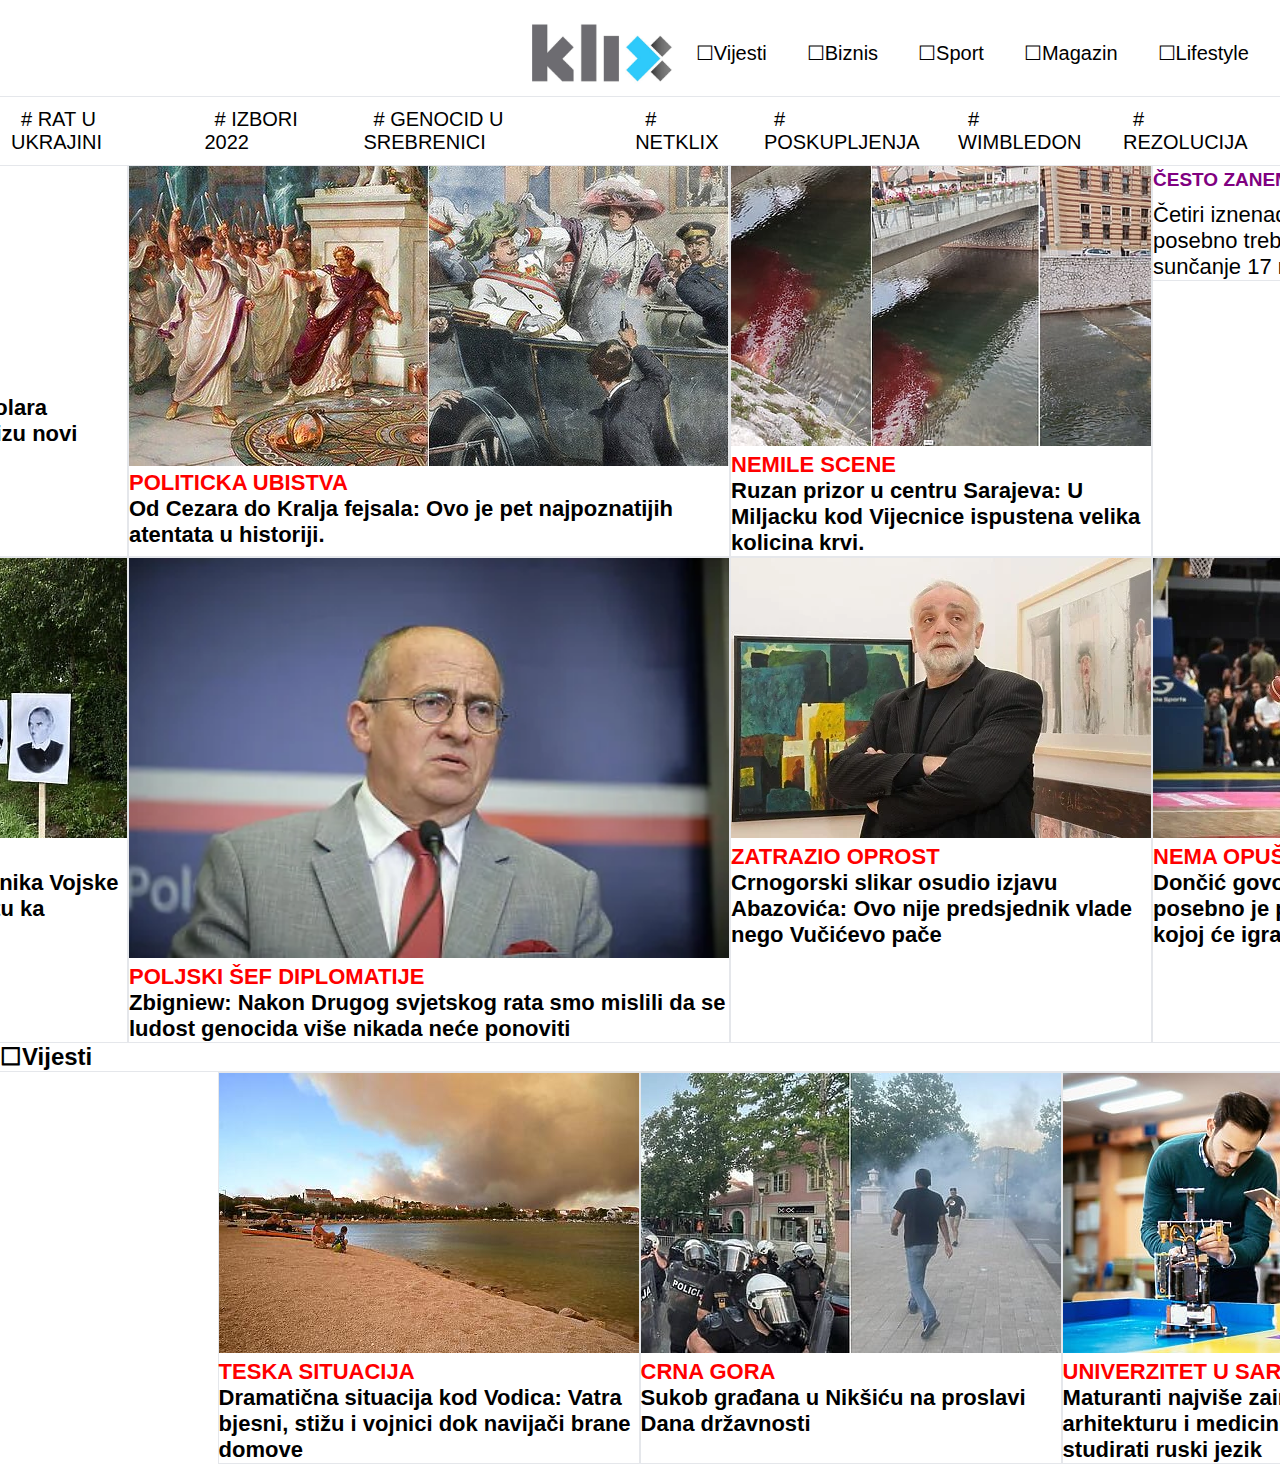
==== index.html @ fcf92e38 "initial commit" ====
<!doctype html>
<html lang="en">
<head>
    <meta charset="UTF-8">
    <meta name="viewport"
          content="width=device-width, user-scalable=no, initial-scale=1.0, maximum-scale=1.0, minimum-scale=1.0">
    <meta http-equiv="X-UA-Compatible" content="ie=edge">
    <link rel="stylesheet" href="styles.css">
    <link rel="stylesheet" href="https://cdnjs.cloudflare.com/ajax/libs/font-awesome/4.7.0/css/font-awesome.min.css">
    <title>Klix.ba</title>
</head>
<body>
<nav>
    <header>
        <nav>
            <div class="li-wrap">
                <img class="logo" src="img/klix-logo.jpg" alt="logo">
                <ul class="nav__links">

                    <li><a href="#">&#9744Vijesti</a></li>
                    <li><a href="#">&#9744Biznis</a></li>
                    <li><a href="#">&#9744Sport</a></li>
                    <li><a href="#">&#9744Magazin</a></li>
                    <li><a href="#">&#9744Lifestyle</a></li>
                    <li><a href="#">&#9744Scitech</a></li>
                    <li><a href="#">&#9744Auto</a></li>
                    <li><a href="#">&#9744Krizaljka</a></li>
                </ul>
                <ul>
                    <li class="form-group">
                        <input type="text" placeholder="search...">
                    </li>
                </ul>
            </div>
        </nav>

    </header>
</nav>

<nav>
    <ul class="hashtag__links">
        <li><a href="#"># RAT U UKRAJINI</a></li>
        <li><a href="#"># IZBORI 2022</a></li>
        <li><a href="#"># GENOCID U SREBRENICI</a></li>
        <li><a href="#"># NETKLIX</a></li>
        <li><a href="#"># POSKUPLJENJA</a></li>
        <li><a href="#"># WIMBLEDON</a></li>
        <li><a href="#"># REZOLUCIJA</a></li>
    </ul>
</nav>
<div class="wrap-content">
    <div class="container">
        <div class="breaking-news">
            <img src="img/vijest1.jpg" alt="vijest">
            <span class="boja-vijesti">RAKETNI SISTEMI</span>
            <p class="udarne-vijesti">Amerika salje 400 miliona dolara dodatne pomoci Ukrajini, stizu novi HIMARS-i</p>
        </div>
        <div class="breaking-news-photo">
            <div class="photo2">
                <img src="img/vijest2.jpg" alt="vijest2">
                <div class="text-wrap">
                    <span class="title1">POLITICKA UBISTVA</span>
                    <h2 class="san-serif">Od Cezara do Kralja fejsala: Ovo je pet najpoznatijih atentata u historiji.</h2>
                </div>
            </div>

        </div>
        <div class="breaking-news-three">
            <div class="photo3">
                <img class="img3" src="img/vijest3.jpg" alt="vijest3">
            </div>
            <span class="scene">NEMILE SCENE</span>
            <p class="scene-dec">Ruzan prizor u centru Sarajeva: U Miljacku kod Vijecnice ispustena velika kolicina krvi.</p>
        </div>
        <div class="container-news" id="content1">
            <span class="title-color">ČESTO ZANEMARENI</span>
            <p class="text-color">Četiri iznenađujuća dijela tijela koja bi posebno trebali mazati kremom za sunčanje
                17 min</p>

        </div>

        <div class="breaking-news-four">
            <div class="photo4">
                <img src="img/vijest4.jpg" alt="vijest4">
            </div>
            <span>NAKON KOMEMORACIJE</span>
            <p>Uklonjene fotografije pripadnika Vojske RS-a iz dvorišta kuća na putu ka Potočarima</p>
        </div>

        <div class="breaking-news-five">
            <div class="photo5">
                <img src="img/vijest5.jpg" alt="vijest5">
            </div>
            <span>POLJSKI ŠEF DIPLOMATIJE</span>
            <p>Zbigniew: Nakon Drugog svjetskog rata smo mislili da se ludost genocida više nikada neće ponoviti</p>
        </div>

        <div class="breaking-news-six">
            <img src="img/vijest6.jpg" alt="vijest6">
            <span>ZATRAZIO OPROST</span>
            <p>Crnogorski slikar osudio izjavu Abazovića: Ovo nije predsjednik vlade nego Vučićevo pače</p>
        </div>
        <div class="breaking-news-seven">
            <img src="img/vijest7.jpg" alt="vijest7">
            <span>NEMA OPUŠTANJA</span>
            <p>Dončić govorio o Eurobasketu, a posebno je prokomentarisao grupu kojoj će igrati protiv BiH</p>
        </div>
    </div>
</div>

<header>
    <nav>
        <div class="separate-nav">
            <h2>&#9744Vijesti</h2>
        </div>
    </nav>
</header>

<div class="wrapper">

        <div class="breaking-news-eight">
            <img src="img/vijest8.jpg" alt="vijest8">
            <span>TESKA SITUACIJA</span>
            <p>Dramatična situacija kod Vodica: Vatra bjesni, stižu i vojnici dok navijači brane domove</p>
        </div>
        <div class="breaking-news-nine">
            <img src="img/vijesti9.jpg" alt="vijest9">
            <span>CRNA GORA</span>
            <p>Sukob građana u Nikšiću na proslavi Dana državnosti</p>
        </div>
    <div class="breaking-news-ten">
        <img src="img/vijest10.jpg" alt="vijest10">
        <span>UNIVERZITET U SARAJEVU</span>
        <p>Maturanti najviše zainteresirani za arhitekturu i medicinu, niko ne želi studirati ruski jezik</p>
    </div>
    <div class="breaking-news-eleven">
        <img src="img/vijest11.jpg" alt="vijest11">
        <span>ZABRANE VLASTI U BRATUNCU</span>
        <p>Komšić: Kakva bi bila reakcija da se žrtvama Holokausta zabrani odavanje počasti onima koji su ubijeni?</p>
    </div>
    <div class="side-news">
        <span>FLUKTUACIJE NA TRŽIŠTU</span>
        <p>Cijena nafte u svijetu na nivou iz aprila, a koliko je to utjecalo na cijenu goriva u BiH</p>
    </div>
    </div>

</div>

</body>
</html>
---- styles.css ----
*{
    box-sizing: border-box;
    margin: 0;
    padding: 0;
    background-color: #ffff;
}

body{
    width: 100%;
    height: auto;
    overflow: hidden;
}

li, a, button {
    font-family: sans-serif;
    font-weight: 500;
    font-size: 20px;
    color: #000;
    text-decoration: none;
    margin: 10px;
}

header {
    display: flex;
    justify-content: space-between;
    align-items: center;
    border-bottom: 1px solid;
    border-color: rgb(229 231 235);
    padding: 0;


}

.logo {
    cursor: pointer;
    width: 150px;
    text-align: center;
    margin-left: 17%;

}

.nav__links {
    display: flex;
    justify-content: space-between;
    align-items: start;


}

.nav__links li{
    display: flex;
    justify-content: space-between;


}
.li-wrap {
    display: flex;
    justify-content: space-between;
    align-items: center;
    margin-left: 23%;
    margin-top: 10px;
    padding: 10px;
}

.nav__links li a {
    transition: all 0.3s ease 0s;
}

.nav__links li a:hover {
    color: #0088a9;
}

button {
    padding: 9px 25px;
    background-color: rgba(139,144,147);
    border: none;
    border-radius: 50px;
    cursor: pointer;
    transition: all 0.3s ease 0s;
}

button:hover{
    background-color: rgba(139,144,147);
}

.form-group {
    display: -webkit-flex;
    -webkit-flex-wrap: wrap;
    display: flex;
    flex-wrap: wrap;
    margin-bottom: 1px;
    justify-content: end;
}

input {
    flex: 1 1 auto;
    font-weight: 400;
    height: calc(1.5em + 1rem + 2px);
    padding: .5rem 1rem;
    font-size: 1.25rem;
    line-height: 1.5;
    color: #495057;
    background-color: #fff;
    border: 1px solid #ced4da;
    border-radius: .3rem 0 0 .3rem;
    outline: 0;
}

button {
    font-weight: 400;
    color: #ffffff;
    cursor: pointer;
    user-select: none;
    border: 1px solid transparent;
    font-size: 1.25rem;
    line-height: 1.5;
    border-radius: 0 .3rem .3rem 0;
    outline: 0;
    margin: 1px;
    padding: 1px;
}



.hashtag__links {
    display: flex;
    justify-content: center;
    padding: 1px;
    list-style: none;




}

.wrap-content{
    display: flex;
    justify-content: center;
    align-items: center;
    margin-left: auto;
    margin-right: auto;
    max-width: 1280px;
}

.main__news {
    margin: 10px;
    padding: 10px;
    border: 1px solid;

}


.boja-vijesti{
    font-family: sans-serif;
    font-weight: bold;
    font-size: 20px;
    color: red;
    display: flex;
    text-align: center;

}
.breaking-news {
    font-family: sans-serif;
    font-weight: bold;
    font-size: 22px;
    border: 1px solid;
    border-color: rgb(229 231 235);
    display: block;
    justify-content: center;
}


.breaking-news-photo{
    border: 1px solid;
    border-color: rgb(229 231 235);
    justify-content: center;
    display: flex;
}
.title1 {
    font-family: sans-serif;
    font-weight: bold;
    font-size: 22px;
}

.san-serif {
    font-family: sans-serif;
    font-weight: bold;
    font-size: 22px;
}



.breaking-news-three {
    font-family: sans-serif;
    font-weight: bold;
    font-size: 22px;
    border: 1px solid;
    border-color: rgb(229 231 235);
    justify-content: center;
    display: block;



}
.scene {
    font-family: sans-serif;
    font-weight: bold;
    font-size: 22px;
    color: red;
    display: block;
    text-align: left;


}


.container {
    display: grid;
    grid-template-columns: auto auto auto auto;
    grid-column-gap: 0;
    grid-row-gap: 0;
    flex-wrap: wrap;

}


.container-news {
    font-family: sans-serif;
    font-size: 22px;
    border: 1px solid;
    border-color: rgb(229 231 235);
    text-align: left;
    display: block;

}
.title-color{
    font-family: sans-serif;
    font-weight: bold;
    font-size: 19px;
    color: purple;

}

.photo img{
    width: 70%;
    grid-area: photo;
    position: relative;
    align-items: end;
}



.text-wrap{
    width: 100%;
    position: relative;


}
.text-wrap span{
    text-align: center;
    color:red;
    font-size: 22px;
    font-family: sans-serif;
}

.text-color {
    font-size: 22px;
    font-family: sans-serif;
    margin: 10px 5px 10px 0px;
    border-bottom: 1px solid black;
    border-color: rgb(229 231 235);

}
.breaking-news-four {
    font-family: sans-serif;
    font-weight: bold;
    font-size: 22px;
    border: 1px solid;
    border-color: rgb(229 231 235);
    display: block;
    justify-content: center;
}

.breaking-news-four span{
    color: red;
}


.breaking-news-five {
    font-family: sans-serif;
    font-weight: bold;
    font-size: 22px;
    border: 1px solid;
    border-color: rgb(229 231 235);
    display: block;
    justify-content: center;
}
.photo5 img {
    grid-area: photo;
    width: 100%;
    object-fit: cover;
    max-height: 100%;

}

.breaking-news-five span{
    color: red;

}

.breaking-news-six {
    font-family: sans-serif;
    font-weight: bold;
    font-size: 22px;
    border: 1px solid;
    border-color: rgb(229 231 235);
    display: block;
    justify-content: center;
}

.breaking-news-six span{
    color: red;
}

.breaking-news-seven {
    font-family: sans-serif;
    font-weight: bold;
    font-size: 22px;
    border: 1px solid;
    border-color: rgb(229 231 235);
    display: block;
    justify-content: center;
}
.breaking-news-seven span {
    color:red;
}

.separate-nav {
    display: flex;
    justify-content: start;
    font-family: sans-serif;

}

.separate-nav li {
    list-style: none;
}

.wrapper {
    display: flex;
    width: 1280px;
    margin-left: 17%;
    margin-right: 17%;

}

.breaking-news-eight {
    font-family: sans-serif;
    font-weight: bold;
    font-size: 22px;
    border: 1px solid;
    border-color: rgb(229 231 235);
    display: block;
    justify-content: center;
}

.breaking-news-eight span{
    color: red;
}
.breaking-news-nine {
    font-family: sans-serif;
    font-weight: bold;
    font-size: 22px;
    border: 1px solid;
    border-color: rgb(229 231 235);
    display: block;
    justify-content: center;
}
.breaking-news-nine span{
    color: red;
}

.breaking-news-ten {
    font-family: sans-serif;
    font-weight: bold;
    font-size: 22px;
    border: 1px solid;
    border-color: rgb(229 231 235);
    display: block;
    justify-content: center;
}

.breaking-news-ten span{
    color: red;
}

.breaking-news-eleven {
    font-family: sans-serif;
    font-weight: bold;
    font-size: 22px;
    border: 1px solid;
    border-color: rgb(229 231 235);
    display: block;
    justify-content: center;
}

.breaking-news-eleven span {
    color: red;
}

.side-news {
    font-family: sans-serif;
    font-weight: bold;
    font-size: 22px;
    border-bottom: 1px solid;
    border-color: rgb(229 231 235);
    justify-content: center;
}

.side-news span {
    color: red;
}
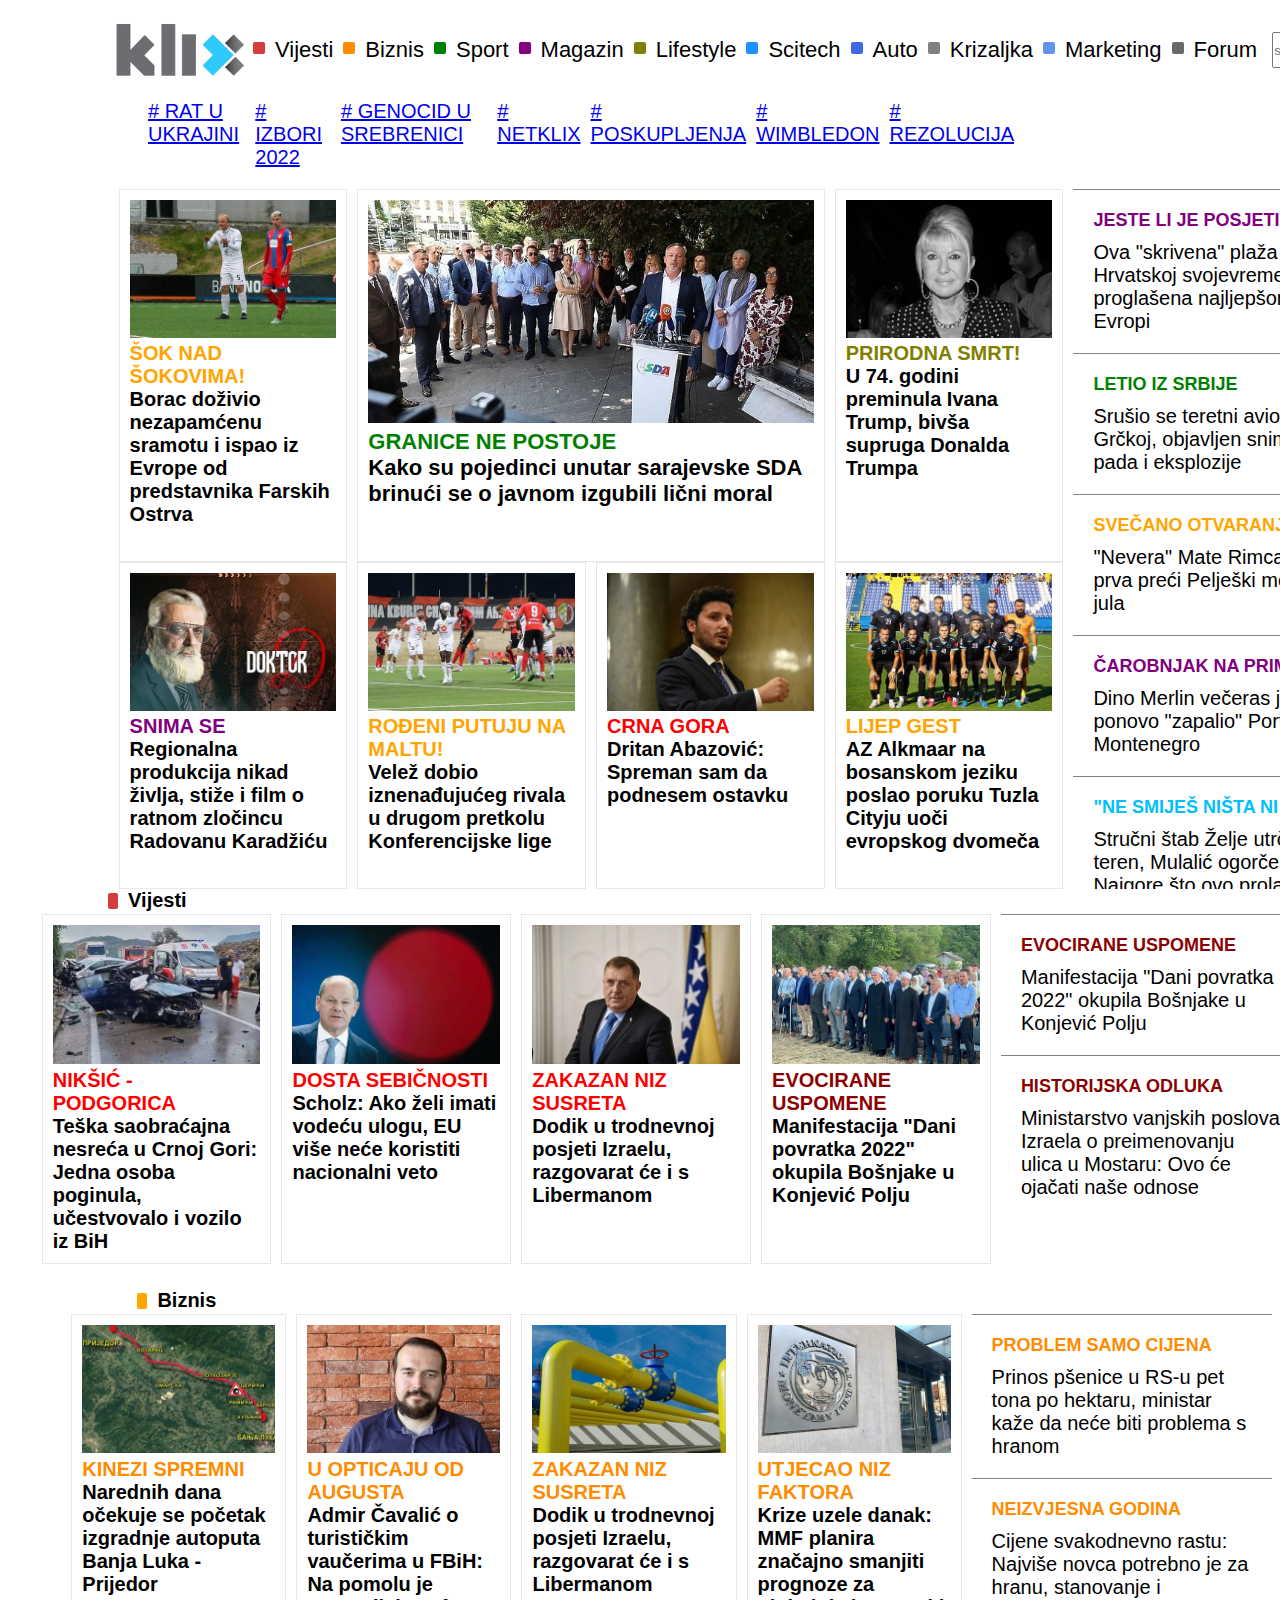
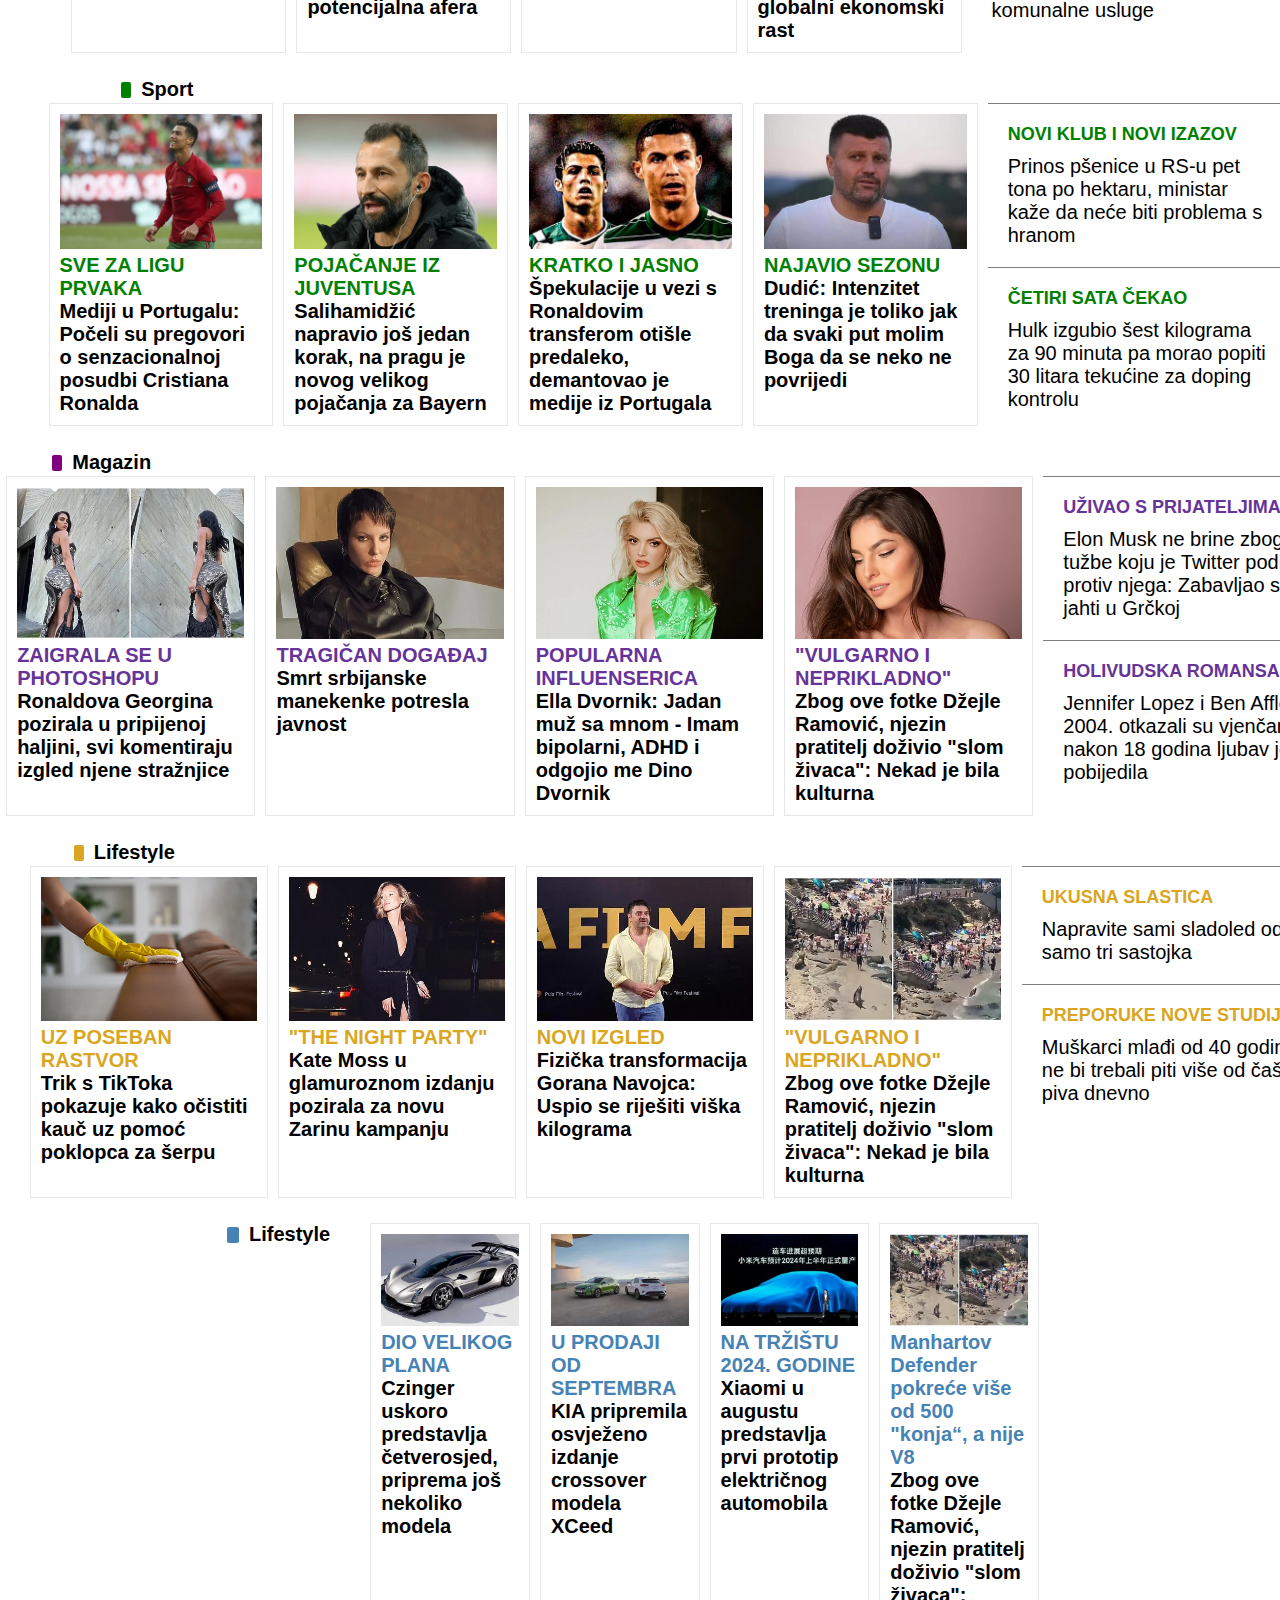
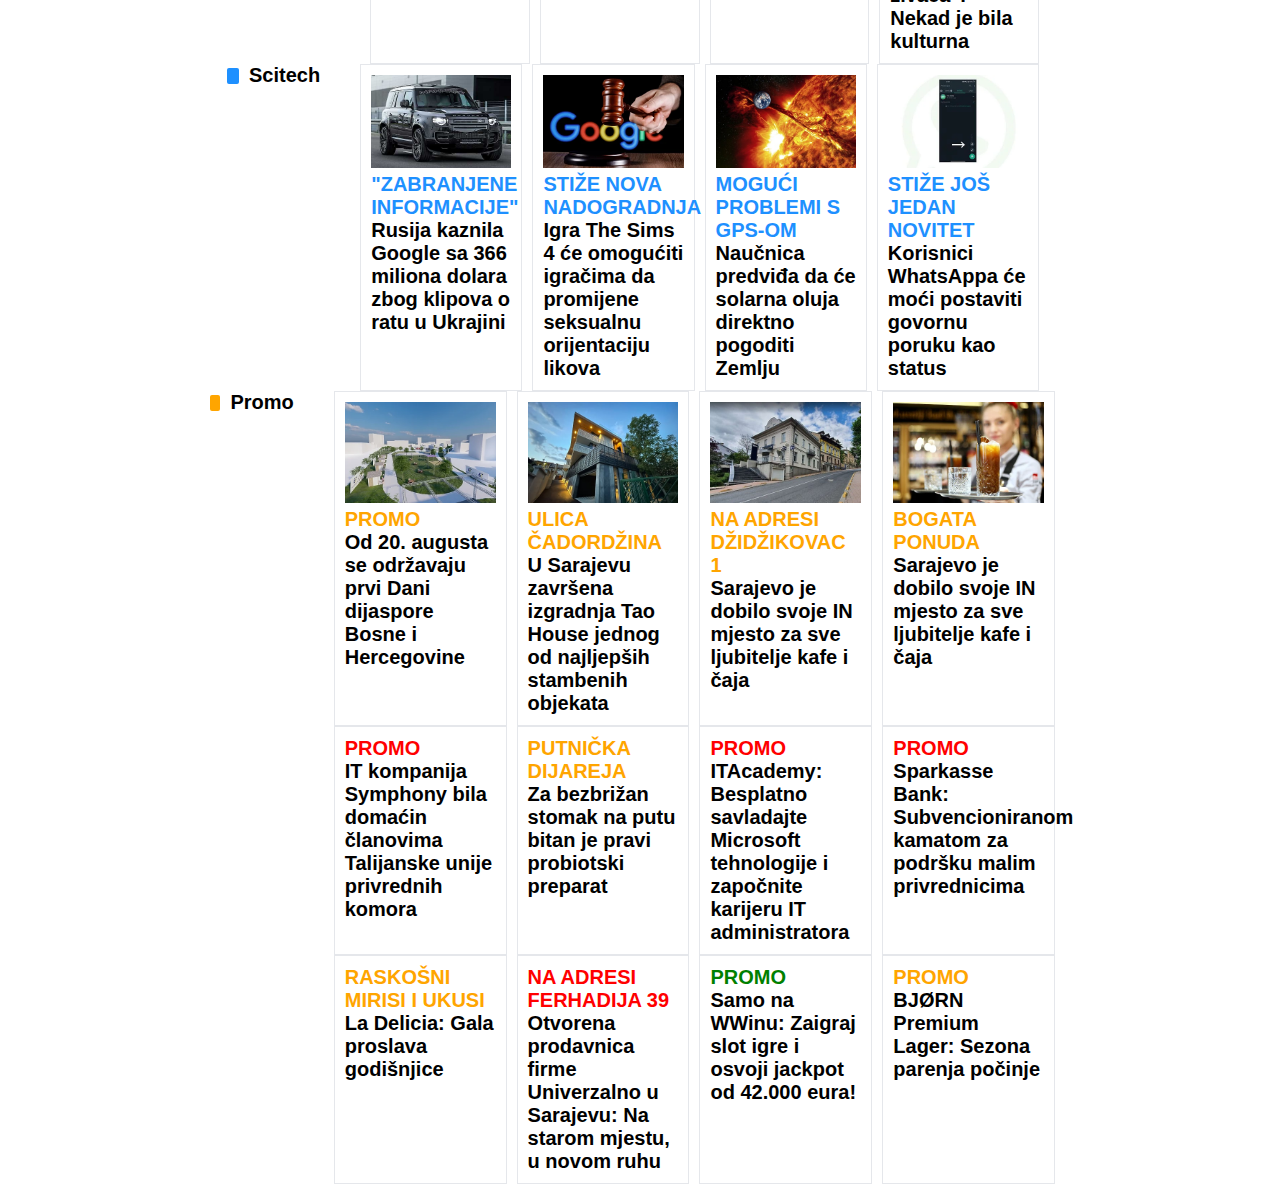
==== commit 24dcb6f4: "finishing content import" ====
--- a/index.html
+++ b/index.html
@@ -1,150 +1,445 @@
-<!doctype html>
+<!DOCTYPE html>
 <html lang="en">
 <head>
     <meta charset="UTF-8">
-    <meta name="viewport"
-          content="width=device-width, user-scalable=no, initial-scale=1.0, maximum-scale=1.0, minimum-scale=1.0">
-    <meta http-equiv="X-UA-Compatible" content="ie=edge">
+    <link rel="stylesheet" href="https://cdnjs.cloudflare.com/ajax/libs/font-awesome/4.7.0/css/font-awesome.min.css">
     <link rel="stylesheet" href="styles.css">
-    <link rel="stylesheet" href="https://cdnjs.cloudflare.com/ajax/libs/font-awesome/4.7.0/css/font-awesome.min.css">
-    <title>Klix.ba</title>
+    <title>Klix duplikat</title>
 </head>
 <body>
-<nav>
-    <header>
-        <nav>
-            <div class="li-wrap">
-                <img class="logo" src="img/klix-logo.jpg" alt="logo">
-                <ul class="nav__links">
-
-                    <li><a href="#">&#9744Vijesti</a></li>
-                    <li><a href="#">&#9744Biznis</a></li>
-                    <li><a href="#">&#9744Sport</a></li>
-                    <li><a href="#">&#9744Magazin</a></li>
-                    <li><a href="#">&#9744Lifestyle</a></li>
-                    <li><a href="#">&#9744Scitech</a></li>
-                    <li><a href="#">&#9744Auto</a></li>
-                    <li><a href="#">&#9744Krizaljka</a></li>
-                </ul>
-                <ul>
-                    <li class="form-group">
-                        <input type="text" placeholder="search...">
-                    </li>
-                </ul>
-            </div>
-        </nav>
-
-    </header>
-</nav>
-
-<nav>
-    <ul class="hashtag__links">
-        <li><a href="#"># RAT U UKRAJINI</a></li>
-        <li><a href="#"># IZBORI 2022</a></li>
-        <li><a href="#"># GENOCID U SREBRENICI</a></li>
-        <li><a href="#"># NETKLIX</a></li>
-        <li><a href="#"># POSKUPLJENJA</a></li>
-        <li><a href="#"># WIMBLEDON</a></li>
-        <li><a href="#"># REZOLUCIJA</a></li>
-    </ul>
-</nav>
-<div class="wrap-content">
-    <div class="container">
-        <div class="breaking-news">
-            <img src="img/vijest1.jpg" alt="vijest">
-            <span class="boja-vijesti">RAKETNI SISTEMI</span>
-            <p class="udarne-vijesti">Amerika salje 400 miliona dolara dodatne pomoci Ukrajini, stizu novi HIMARS-i</p>
-        </div>
-        <div class="breaking-news-photo">
-            <div class="photo2">
-                <img src="img/vijest2.jpg" alt="vijest2">
-                <div class="text-wrap">
-                    <span class="title1">POLITICKA UBISTVA</span>
-                    <h2 class="san-serif">Od Cezara do Kralja fejsala: Ovo je pet najpoznatijih atentata u historiji.</h2>
-                </div>
-            </div>
-
-        </div>
-        <div class="breaking-news-three">
-            <div class="photo3">
-                <img class="img3" src="img/vijest3.jpg" alt="vijest3">
-            </div>
-            <span class="scene">NEMILE SCENE</span>
-            <p class="scene-dec">Ruzan prizor u centru Sarajeva: U Miljacku kod Vijecnice ispustena velika kolicina krvi.</p>
-        </div>
-        <div class="container-news" id="content1">
-            <span class="title-color">ČESTO ZANEMARENI</span>
-            <p class="text-color">Četiri iznenađujuća dijela tijela koja bi posebno trebali mazati kremom za sunčanje
-                17 min</p>
-
-        </div>
-
-        <div class="breaking-news-four">
-            <div class="photo4">
-                <img src="img/vijest4.jpg" alt="vijest4">
-            </div>
-            <span>NAKON KOMEMORACIJE</span>
-            <p>Uklonjene fotografije pripadnika Vojske RS-a iz dvorišta kuća na putu ka Potočarima</p>
-        </div>
-
-        <div class="breaking-news-five">
-            <div class="photo5">
-                <img src="img/vijest5.jpg" alt="vijest5">
-            </div>
-            <span>POLJSKI ŠEF DIPLOMATIJE</span>
-            <p>Zbigniew: Nakon Drugog svjetskog rata smo mislili da se ludost genocida više nikada neće ponoviti</p>
-        </div>
-
-        <div class="breaking-news-six">
-            <img src="img/vijest6.jpg" alt="vijest6">
-            <span>ZATRAZIO OPROST</span>
-            <p>Crnogorski slikar osudio izjavu Abazovića: Ovo nije predsjednik vlade nego Vučićevo pače</p>
-        </div>
-        <div class="breaking-news-seven">
-            <img src="img/vijest7.jpg" alt="vijest7">
-            <span>NEMA OPUŠTANJA</span>
-            <p>Dončić govorio o Eurobasketu, a posebno je prokomentarisao grupu kojoj će igrati protiv BiH</p>
-        </div>
-    </div>
-</div>
-
-<header>
+
+<div class="main">
+    <div class="wrapper">
+        <div class="navbar">
+            <img class="logo" src="img/klix-logo.jpg" alt="logo">
+            <div class="navigation">
+                <div class="box"></div>
+                <div>Vijesti</div>
+                <div class="box-2"></div>
+                <div>Biznis</div>
+                <div class="box-3"></div>
+                <div>Sport</div>
+                <div class="box-4"></div>
+                <div>Magazin</div>
+                <div class="box-5"></div>
+                <div>Lifestyle</div>
+                <div class="box-6"></div>
+                <div>Scitech</div>
+                <div class="box-7"></div>
+                <div>Auto</div>
+                <div class="box-8"></div>
+                <div>Krizaljka</div>
+                <div class="box-9"></div>
+                <div>Marketing</div>
+                <div class="box-10"></div>
+                <div>Forum</div>
+            </div>
+            <div class="search">
+                <input type="text" placeholder="search" id="search">
+                <button type="submit" class="searchButton">
+                    <i class="fa fa-search"></i>
+                </button>
+            </div>
+        </div>
+
+    </div>
     <nav>
-        <div class="separate-nav">
-            <h2>&#9744Vijesti</h2>
-        </div>
+        <ul class="hashtag__links">
+            <li><a href="#"># RAT U UKRAJINI </a></li>
+            <li><a href="#"># IZBORI 2022 </a></li>
+            <li><a href="#"># GENOCID U SREBRENICI </a></li>
+            <li><a href="#"># NETKLIX </a></li>
+            <li><a href="#"># POSKUPLJENJA </a></li>
+            <li><a href="#"># WIMBLEDON </a></li>
+            <li><a href="#"># REZOLUCIJA </a></li>
+        </ul>
     </nav>
-</header>
-
-<div class="wrapper">
-
-        <div class="breaking-news-eight">
-            <img src="img/vijest8.jpg" alt="vijest8">
-            <span>TESKA SITUACIJA</span>
-            <p>Dramatična situacija kod Vodica: Vatra bjesni, stižu i vojnici dok navijači brane domove</p>
-        </div>
-        <div class="breaking-news-nine">
-            <img src="img/vijesti9.jpg" alt="vijest9">
-            <span>CRNA GORA</span>
-            <p>Sukob građana u Nikšiću na proslavi Dana državnosti</p>
-        </div>
-    <div class="breaking-news-ten">
-        <img src="img/vijest10.jpg" alt="vijest10">
-        <span>UNIVERZITET U SARAJEVU</span>
-        <p>Maturanti najviše zainteresirani za arhitekturu i medicinu, niko ne želi studirati ruski jezik</p>
-    </div>
-    <div class="breaking-news-eleven">
-        <img src="img/vijest11.jpg" alt="vijest11">
-        <span>ZABRANE VLASTI U BRATUNCU</span>
-        <p>Komšić: Kakva bi bila reakcija da se žrtvama Holokausta zabrani odavanje počasti onima koji su ubijeni?</p>
-    </div>
-    <div class="side-news">
-        <span>FLUKTUACIJE NA TRŽIŠTU</span>
-        <p>Cijena nafte u svijetu na nivou iz aprila, a koliko je to utjecalo na cijenu goriva u BiH</p>
-    </div>
-    </div>
-
-</div>
-
+    <div class="wrapper">
+            <div class="content">
+                <div class="item">
+                    <img class="photo" src="img/klix1.jpg" alt="klix1">
+                    <div class="naslov" style="color:orange">ŠOK NAD ŠOKOVIMA!</div>
+                    <div>Borac doživio nezapamćenu sramotu i ispao iz Evrope od predstavnika Farskih Ostrva</div>
+                </div>
+                <div class="item-2">
+                    <img class="photo" src="img/klix2.jpg" alt="klix2">
+                    <div class="naslov" style="color:green">GRANICE NE POSTOJE</div>
+                    <div>Kako su pojedinci unutar sarajevske SDA brinući se o javnom izgubili lični moral</div>
+                </div>
+                <div class="item">
+                    <img class="photo" src="img/klix3.jpg" alt="klix3">
+                    <div class="naslov" style="color:olive">PRIRODNA SMRT!</div>
+                    <div>U 74. godini preminula Ivana Trump, bivša supruga Donalda Trumpa</div>
+                </div>
+                <div class="item">
+                    <img class="photo" src="img/klix4.jpg" alt="klix4">
+                    <div class="naslov" style="color:purple">SNIMA SE</div>
+                    <div>Regionalna produkcija nikad življa, stiže i film o ratnom zločincu Radovanu Karadžiću</div>
+                </div>
+                <div class="item">
+                    <img class="photo" src="img/klix5.jpg" alt="klix5">
+                    <div class="naslov" style="color:orange">ROĐENI PUTUJU NA MALTU!</div>
+                    <div>Velež dobio iznenađujućeg rivala u drugom pretkolu Konferencijske lige</div>
+                </div>
+                <div class="item">
+                    <img class="photo" src="img/klix6.jpg" alt="klix1">
+                    <div class="naslov">CRNA GORA</div>
+                    <div>Dritan Abazović: Spreman sam da podnesem ostavku</div>
+                </div>
+                <div class="item">
+                    <img class="photo" src="img/klix7.jpg" alt="klix7">
+                    <div class="naslov" style="color:orange">LIJEP GEST</div>
+                    <div>AZ Alkmaar na bosanskom jeziku poslao poruku Tuzla Cityju uoči evropskog dvomeča</div>
+                </div>
+
+                <div class="sidebar">
+                    <div class="sidebar-content">
+                    <div>
+                        <div class="title" style="color:purple">JESTE LI JE POSJETILI?</div>
+                        <div class="subtitle">Ova "skrivena" plaža u Hrvatskoj svojevremeno je proglašena najljepšom u Evropi</div>
+                    </div>
+                    <div>
+                        <div class="title" style="color:green">LETIO IZ SRBIJE</div>
+                        <div class="subtitle">Srušio se teretni avion u Grčkoj, objavljen snimak pada i eksplozije</div>
+                    </div>
+                    <div>
+                        <div class="title" style="color:orange">SVEČANO OTVARANJE</div>
+                        <div class="subtitle">"Nevera" Mate Rimca će prva preći Pelješki most 26. jula</div>
+                    </div>
+                    <div>
+                        <div class="title" style="color:purple">ČAROBNJAK NA PRIMORJU</div>
+                        <div class="subtitle">Dino Merlin večeras je ponovo "zapalio" Porto Montenegro</div>
+                    </div>
+                    <div>
+                        <div class="title" style="color:deepskyblue">"NE SMIJEŠ NIŠTA NI REĆI"</div>
+                        <div class="subtitle">Stručni štab Želje utrčao na teren, Mulalić ogorčen: Najgore što ovo prolazi, koja je svrha</div>
+                    </div>
+                    <div>
+                        <div class="title" style="color:olive">TEŽAK PUT KA EU</div>
+                        <div class="subtitle">Macron, Blinken i von der Leyen pozdravili makedonsko prihvatanje sporazuma sa Bugarskom</div>
+                    </div>
+                    <div>
+                        <div class="title">VAŽAN SAVJET</div>
+                        <div class="subtitle">Zašto ne biste trebalo naknadno dosoljavati hranu</div>
+                    </div>
+                    </div>
+                </div>
+            </div>
+            </div>
+    <div class="wrapper-1">
+        <div class="box-vijesti"></div>
+        <div>Vijesti</div>
+        <div class="content-2">
+            <div class="item-3">
+            <img class="photo-2" src="img/klix8.jpg" alt="klix8">
+            <div class="naslov" style="color:red">NIKŠIĆ - PODGORICA</div>
+            <div>Teška saobraćajna nesreća u Crnoj Gori: Jedna osoba poginula, učestvovalo i vozilo iz BiH</div>
+        </div>
+        <div class="item-3">
+            <img class="photo-2" src="img/klix9.jpg" alt="klix9">
+            <div class="naslov" style="color:red">DOSTA SEBIČNOSTI</div>
+            <div>Scholz: Ako želi imati vodeću ulogu, EU više neće koristiti nacionalni veto</div>
+        </div>
+        <div class="item-3">
+            <img class="photo-2" src="img/klix10.jpg" alt="klix10">
+            <div class="naslov" style="color:red">ZAKAZAN NIZ SUSRETA</div>
+            <div>Dodik u trodnevnoj posjeti Izraelu, razgovarat će i s Libermanom</div>
+        </div>
+        <div class="item-3">
+            <img class="photo-2" src="img/klix11.jpg" alt="klix11">
+            <div class="naslov" style="color:darkred">EVOCIRANE USPOMENE</div>
+            <div>Manifestacija "Dani povratka 2022" okupila Bošnjake u Konjević Polju</div>
+        </div>
+            <div class="sidebar-2">
+                <div class="sidebar-content-2">
+                    <div>
+                        <div class="title" style="color:darkred">EVOCIRANE USPOMENE</div>
+                        <div class="subtitle">Manifestacija "Dani povratka 2022" okupila Bošnjake u Konjević Polju</div>
+                    </div>
+                    <div>
+                        <div class="title" style="color:darkred">HISTORIJSKA ODLUKA</div>
+                        <div class="subtitle">Ministarstvo vanjskih poslova Izraela o preimenovanju ulica u Mostaru: Ovo će ojačati naše odnose</div>
+                    </div>
+                </div>
+            </div>
+        </div>
+        </div>
+    </div>
+<div class="wrapper-2">
+    <div class="box-vijesti-2"></div>
+    <div>Biznis</div>
+    <div class="content-3">
+        <div class="item-3">
+            <img class="photo-2" src="img/klix12.jpg" alt="klix12">
+            <div class="naslov" style="color:darkorange">KINEZI SPREMNI</div>
+            <div>Narednih dana očekuje se početak izgradnje autoputa Banja Luka - Prijedor</div>
+        </div>
+        <div class="item-3">
+            <img class="photo-2" src="img/klix13.jpg" alt="klix13">
+            <div class="naslov" style="color:darkorange">U OPTICAJU OD AUGUSTA</div>
+            <div>Admir Čavalić o turističkim vaučerima u FBiH: Na pomolu je potencijalna afera</div>
+        </div>
+        <div class="item-3">
+            <img class="photo-2" src="img/klix14.jpg" alt="klix14">
+            <div class="naslov" style="color:darkorange">ZAKAZAN NIZ SUSRETA</div>
+            <div>Dodik u trodnevnoj posjeti Izraelu, razgovarat će i s Libermanom</div>
+        </div>
+        <div class="item-3">
+            <img class="photo-2" src="img/klix15.jpg" alt="klix15">
+            <div class="naslov" style="color:darkorange">UTJECAO NIZ FAKTORA</div>
+            <div>Krize uzele danak: MMF planira značajno smanjiti prognoze za globalni ekonomski rast</div>
+        </div>
+        <div class="sidebar-2">
+            <div class="sidebar-content-2">
+                <div>
+                    <div class="title" style="color:darkorange">PROBLEM SAMO CIJENA</div>
+                    <div class="subtitle">Prinos pšenice u RS-u pet tona po hektaru, ministar kaže da neće biti problema s hranom</div>
+                </div>
+                <div>
+                    <div class="title" style="color:darkorange">NEIZVJESNA GODINA</div>
+                    <div class="subtitle">Cijene svakodnevno rastu: Najviše novca potrebno je za hranu, stanovanje i komunalne usluge</div>
+                </div>
+            </div>
+        </div>
+    </div>
+</div>
+</div>
+<div class="wrapper-2">
+    <div class="box-vijesti-3"></div>
+    <div>Sport</div>
+    <div class="content-3">
+        <div class="item-3">
+            <img class="photo-2" src="img/klix16.jpg" alt="klix16">
+            <div class="naslov" style="color:green">SVE ZA LIGU PRVAKA</div>
+            <div>Mediji u Portugalu: Počeli su pregovori o senzacionalnoj posudbi Cristiana Ronalda</div>
+        </div>
+        <div class="item-3">
+            <img class="photo-2" src="img/klix17.jpg" alt="klix17">
+            <div class="naslov" style="color:green">POJAČANJE IZ JUVENTUSA</div>
+            <div>Salihamidžić napravio još jedan korak, na pragu je novog velikog pojačanja za Bayern</div>
+        </div>
+        <div class="item-3">
+            <img class="photo-2" src="img/klix18.jpg" alt="klix18">
+            <div class="naslov" style="color:green">KRATKO I JASNO</div>
+            <div>Špekulacije u vezi s Ronaldovim transferom otišle predaleko, demantovao je medije iz Portugala</div>
+        </div>
+        <div class="item-3">
+            <img class="photo-2" src="img/klix19.jpg" alt="klix19">
+            <div class="naslov" style="color:green">NAJAVIO SEZONU</div>
+            <div>Dudić: Intenzitet treninga je toliko jak da svaki put molim Boga da se neko ne povrijedi</div>
+        </div>
+        <div class="sidebar-2">
+            <div class="sidebar-content-2">
+                <div>
+                    <div class="title" style="color:green">NOVI KLUB I NOVI IZAZOV</div>
+                    <div class="subtitle">Prinos pšenice u RS-u pet tona po hektaru, ministar kaže da neće biti problema s hranom</div>
+                </div>
+                <div>
+                    <div class="title" style="color:green">ČETIRI SATA ČEKAO</div>
+                    <div class="subtitle">Hulk izgubio šest kilograma za 90 minuta pa morao popiti 30 litara tekućine za doping kontrolu</div>
+                </div>
+            </div>
+        </div>
+    </div>
+</div>
+</div>
+<div class="wrapper-3">
+    <div class="box-vijesti-4"></div>
+    <div>Magazin</div>
+    <div class="content-4">
+        <div class="item-4">
+            <img class="photo-2" src="img/klix20.jpg" alt="klix20">
+            <div class="naslov" style="color:rebeccapurple">ZAIGRALA SE U PHOTOSHOPU</div>
+            <div>Ronaldova Georgina pozirala u pripijenoj haljini, svi komentiraju izgled njene stražnjice</div>
+        </div>
+        <div class="item-4">
+            <img class="photo-2" src="img/klix21.jpg" alt="klix21">
+            <div class="naslov" style="color:rebeccapurple">TRAGIČAN DOGAĐAJ</div>
+            <div>Smrt srbijanske manekenke potresla javnost</div>
+        </div>
+        <div class="item-4">
+            <img class="photo-2" src="img/klix22.jpg" alt="klix22">
+            <div class="naslov" style="color:rebeccapurple">POPULARNA INFLUENSERICA</div>
+            <div>Ella Dvornik: Jadan muž sa mnom - Imam bipolarni, ADHD i odgojio me Dino Dvornik</div>
+        </div>
+        <div class="item-4">
+            <img class="photo-2" src="img/klix23.jpg" alt="klix23">
+            <div class="naslov" style="color:rebeccapurple">"VULGARNO I NEPRIKLADNO"</div>
+            <div>Zbog ove fotke Džejle Ramović, njezin pratitelj doživio "slom živaca": Nekad je bila kulturna</div>
+        </div>
+        <div class="sidebar-2">
+            <div class="sidebar-content-2">
+                <div>
+                    <div class="title" style="color:rebeccapurple">UŽIVAO S PRIJATELJIMA</div>
+                    <div class="subtitle">Elon Musk ne brine zbog tužbe koju je Twitter podnio protiv njega: Zabavljao se na jahti u Grčkoj</div>
+                </div>
+                <div>
+                    <div class="title" style="color:rebeccapurple">HOLIVUDSKA ROMANSA</div>
+                    <div class="subtitle">Jennifer Lopez i Ben Affleck 2004. otkazali su vjenčanje, nakon 18 godina ljubav je pobijedila</div>
+                </div>
+            </div>
+        </div>
+    </div>
+</div>
+</div>
+<div class="wrapper-3">
+    <div class="box-vijesti-5"></div>
+    <div>Lifestyle</div>
+    <div class="content-4">
+        <div class="item-4">
+            <img class="photo-2" src="img/klix24.jpg" alt="klix24">
+            <div class="naslov" style="color:goldenrod">UZ POSEBAN RASTVOR</div>
+            <div>Trik s TikToka pokazuje kako očistiti kauč uz pomoć poklopca za šerpu</div>
+        </div>
+        <div class="item-4">
+            <img class="photo-2" src="img/klix25.jpg" alt="klix25">
+            <div class="naslov" style="color:goldenrod">"THE NIGHT PARTY"</div>
+            <div>Kate Moss u glamuroznom izdanju pozirala za novu Zarinu kampanju</div>
+        </div>
+        <div class="item-4">
+            <img class="photo-2" src="img/klix26.jpg" alt="klix26">
+            <div class="naslov" style="color:goldenrod">NOVI IZGLED</div>
+            <div>Fizička transformacija Gorana Navojca: Uspio se riješiti viška kilograma</div>
+        </div>
+        <div class="item-4">
+            <img class="photo-2" src="img/klix27.jpg" alt="klix27">
+            <div class="naslov" style="color:goldenrod">"VULGARNO I NEPRIKLADNO"</div>
+            <div>Zbog ove fotke Džejle Ramović, njezin pratitelj doživio "slom živaca": Nekad je bila kulturna</div>
+        </div>
+        <div class="sidebar-2">
+            <div class="sidebar-content-2">
+                <div>
+                    <div class="title" style="color:goldenrod">UKUSNA SLASTICA</div>
+                    <div class="subtitle">Napravite sami sladoled od samo tri sastojka</div>
+                </div>
+                <div>
+                    <div class="title" style="color:goldenrod">PREPORUKE NOVE STUDIJE</div>
+                    <div class="subtitle">Muškarci mlađi od 40 godina ne bi trebali piti više od čaše piva dnevno</div>
+                </div>
+            </div>
+        </div>
+    </div>
+</div>
+</div>
+
+<div class="wrapper-4">
+    <div class="box-vijesti-6"></div>
+    <div>Lifestyle</div>
+    <div class="content-5">
+        <div class="item-4">
+            <img class="photo-2" src="img/klix28.jpg" alt="klix28">
+            <div class="naslov" style="color:steelblue">DIO VELIKOG PLANA</div>
+            <div>Czinger uskoro predstavlja četverosjed, priprema još nekoliko modela</div>
+        </div>
+        <div class="item-4">
+            <img class="photo-2" src="img/klix29.jpg" alt="klix29">
+            <div class="naslov" style="color:steelblue">U PRODAJI OD SEPTEMBRA</div>
+            <div>KIA pripremila osvježeno izdanje crossover modela XCeed</div>
+        </div>
+        <div class="item-4">
+            <img class="photo-2" src="img/klix30.jpg" alt="klix30">
+            <div class="naslov" style="color:steelblue">NA TRŽIŠTU 2024. GODINE</div>
+            <div>Xiaomi u augustu predstavlja prvi prototip električnog automobila</div>
+        </div>
+        <div class="item-4">
+            <img class="photo-2" src="img/klix27.jpg" alt="klix27">
+            <div class="naslov" style="color:steelblue">Manhartov Defender pokreće više od 500 "konja“, a nije V8</div>
+            <div>Zbog ove fotke Džejle Ramović, njezin pratitelj doživio "slom živaca": Nekad je bila kulturna</div>
+        </div>
+
+        </div>
+    </div>
+</div>
+</div>
+<div class="wrapper-4">
+    <div class="box-vijesti-7"></div>
+    <div>Scitech</div>
+    <div class="content-5">
+        <div class="item-4">
+            <img class="photo-2" src="img/klix31.jpg" alt="klix31">
+            <div class="naslov" style="color:dodgerblue">"ZABRANJENE INFORMACIJE"</div>
+            <div>Rusija kaznila Google sa 366 miliona dolara zbog klipova o ratu u Ukrajini</div>
+        </div>
+        <div class="item-4">
+            <img class="photo-2" src="img/klix32.jpg" alt="klix32">
+            <div class="naslov" style="color:dodgerblue">STIŽE NOVA NADOGRADNJA</div>
+            <div>Igra The Sims 4 će omogućiti igračima da promijene seksualnu orijentaciju likova</div>
+        </div>
+        <div class="item-4">
+            <img class="photo-2" src="img/klix33.jpg" alt="klix33">
+            <div class="naslov" style="color:dodgerblue">MOGUĆI PROBLEMI S GPS-OM</div>
+            <div>Naučnica predviđa da će solarna oluja direktno pogoditi Zemlju</div>
+        </div>
+        <div class="item-4">
+            <img class="photo-2" src="img/klix34.jpg" alt="klix34">
+            <div class="naslov" style="color:dodgerblue">STIŽE JOŠ JEDAN NOVITET</div>
+            <div>Korisnici WhatsAppa će moći postaviti govornu poruku kao status</div>
+        </div>
+
+        </div>
+    </div>
+</div>
+</div>
+<div class="wrapper-4">
+    <div class="box-vijesti-8"></div>
+    <div>Promo</div>
+    <div class="content-5">
+        <div class="item-4">
+            <img class="photo-2" src="img/klix35.jpg" alt="klix35">
+            <div class="naslov" style="color:orange">PROMO</div>
+            <div>Od 20. augusta se održavaju prvi Dani dijaspore Bosne i Hercegovine</div>
+        </div>
+        <div class="item-4">
+            <img class="photo-2" src="img/klix36.jpg" alt="klix36">
+            <div class="naslov" style="color:orange">ULICA ČADORDŽINA</div>
+            <div>U Sarajevu završena izgradnja Tao House jednog od najljepših stambenih objekata</div>
+        </div>
+        <div class="item-4">
+            <img class="photo-2" src="img/klix37.jpg" alt="klix37">
+            <div class="naslov" style="color:orange">NA ADRESI DŽIDŽIKOVAC 1</div>
+            <div>Sarajevo je dobilo svoje IN mjesto za sve ljubitelje kafe i čaja</div>
+        </div>
+        <div class="item-4">
+            <img class="photo-2" src="img/klix38.jpg" alt="klix38">
+            <div class="naslov" style="color:orange">BOGATA PONUDA</div>
+            <div>Sarajevo je dobilo svoje IN mjesto za sve ljubitelje kafe i čaja</div>
+        </div>
+        <div class="item-4">
+            <div class="naslov" style="color:red">PROMO</div>
+            <div>IT kompanija Symphony bila domaćin članovima Talijanske unije privrednih komora</div>
+        </div>
+        <div class="item-4">
+            <div class="naslov" style="color:orange">PUTNIČKA DIJAREJA</div>
+            <div>Za bezbrižan stomak na putu bitan je pravi probiotski preparat</div>
+        </div>
+        <div class="item-4">
+            <div class="naslov" style="color:red">PROMO</div>
+            <div>ITAcademy: Besplatno savladajte Microsoft tehnologije i započnite karijeru IT administratora</div>
+        </div>
+        <div class="item-4">
+            <div class="naslov" style="color:red">PROMO</div>
+            <div>Sparkasse Bank: Subvencioniranom kamatom za podršku malim privrednicima</div>
+        </div>
+        <div class="item-4">
+            <div class="naslov" style="color:orange">RASKOŠNI MIRISI I UKUSI</div>
+            <div>La Delicia: Gala proslava godišnjice</div>
+        </div>
+        <div class="item-4">
+            <div class="naslov" style="color:red">NA ADRESI FERHADIJA 39</div>
+            <div>Otvorena prodavnica firme Univerzalno u Sarajevu: Na starom mjestu, u novom ruhu</div>
+        </div>
+        <div class="item-4">
+            <div class="naslov" style="color:green">PROMO</div>
+            <div>Samo na WWinu: Zaigraj slot igre i osvoji jackpot od 42.000 eura!</div>
+        </div>
+        <div class="item-4">
+            <div class="naslov" style="color:orange">PROMO</div>
+            <div>BJØRN Premium Lager: Sezona parenja počinje</div>
+        </div>
+    </div>
+    </div>
+</div>
+</div>
+    </div>
 </body>
 </html>--- a/styles.css
+++ b/styles.css
@@ -1,422 +1,461 @@
-*{
+* {
     box-sizing: border-box;
     margin: 0;
     padding: 0;
-    background-color: #ffff;
-}
-
-body{
+}
+
+body {
+    margin-right: 20%;
+    margin-left: 10%;
+}
+
+
+
+.main {
+
+}
+
+.logo {
+    height: 100%;
+    cursor: pointer;
+}
+.wrapper{
+    display: flex;
+    justify-content: center;
+
+
+}
+.navbar {
+    max-width: 1200px;
+    width: 750px;
+    margin-top: 20px;
+    display: flex;
+    height: 60px;
+    align-items: center;
+    margin-right: 20%;
+
+}
+
+.hashtag__links {
+    display: flex;
+    justify-content: center;
+    padding: 10px;
+    list-style: none;
+    font-family: sans-serif;
+    font-size: 20px;
+
+
+}
+
+.hashtag__links li {
+    margin: 10px 0px 10px 10px;
+}
+.box {
+    margin-top: 5px;
+    background-color: rgb(211, 61, 61);
+    width: 12px;
+    height: 12px;
+    border-radius: 2px;
+}
+.box-2 {
+    margin-top: 5px;
+    background-color: darkorange;
+    width: 12px;
+    height: 12px;
+    border-radius: 2px;
+}
+.box-3 {
+    margin-top: 5px;
+    background-color: green;
+    width: 12px;
+    height: 12px;
+    border-radius: 2px;
+}
+.box-4 {
+    margin-top: 5px;
+    background-color: purple;
+    width: 12px;
+    height: 12px;
+    border-radius: 2px;
+}
+.box-5 {
+    margin-top: 5px;
+    background-color: olive;
+    width: 12px;
+    height: 12px;
+    border-radius: 2px;
+}
+.box-6 {
+    margin-top: 5px;
+    background-color: dodgerblue;
+    width: 12px;
+    height: 12px;
+    border-radius: 2px;
+}
+.box-7 {
+    margin-top: 5px;
+    background-color: royalblue;
+    width: 12px;
+    height: 12px;
+    border-radius: 2px;
+}
+.box-8 {
+    margin-top: 5px;
+    background-color: gray;
+    width: 12px;
+    height: 12px;
+    border-radius: 2px;
+}
+.box-9 {
+    margin-top: 5px;
+    background-color: cornflowerblue;
+    width: 12px;
+    height: 12px;
+    border-radius: 2px;
+}
+.box-10 {
+    margin-top: 5px;
+    background-color: dimgray;
+    width: 12px;
+    height: 12px;
+    border-radius: 2px;
+}
+
+.navigation {
+    display: flex;
+}
+
+.navigation > div {
+    margin-left: 5px;
+    margin-right: 5px;
+    font-family: sans-serif;
+    font-size: 22px;
+}
+
+.photo {
     width: 100%;
-    height: auto;
-    overflow: hidden;
-}
-
-li, a, button {
-    font-family: sans-serif;
-    font-weight: 500;
-    font-size: 20px;
-    color: #000;
-    text-decoration: none;
-    margin: 10px;
-}
-
-header {
-    display: flex;
-    justify-content: space-between;
-    align-items: center;
-    border-bottom: 1px solid;
-    border-color: rgb(229 231 235);
-    padding: 0;
-
-
-}
-
-.logo {
-    cursor: pointer;
-    width: 150px;
-    text-align: center;
-    margin-left: 17%;
-
-}
-
-.nav__links {
-    display: flex;
-    justify-content: space-between;
-    align-items: start;
-
-
-}
-
-.nav__links li{
-    display: flex;
-    justify-content: space-between;
-
-
-}
-.li-wrap {
-    display: flex;
-    justify-content: space-between;
-    align-items: center;
-    margin-left: 23%;
-    margin-top: 10px;
-    padding: 10px;
-}
-
-.nav__links li a {
-    transition: all 0.3s ease 0s;
-}
-
-.nav__links li a:hover {
-    color: #0088a9;
-}
-
-button {
-    padding: 9px 25px;
-    background-color: rgba(139,144,147);
-    border: none;
-    border-radius: 50px;
-    cursor: pointer;
-    transition: all 0.3s ease 0s;
-}
-
-button:hover{
-    background-color: rgba(139,144,147);
-}
-
-.form-group {
-    display: -webkit-flex;
-    -webkit-flex-wrap: wrap;
-    display: flex;
-    flex-wrap: wrap;
-    margin-bottom: 1px;
-    justify-content: end;
-}
-
-input {
-    flex: 1 1 auto;
-    font-weight: 400;
-    height: calc(1.5em + 1rem + 2px);
-    padding: .5rem 1rem;
-    font-size: 1.25rem;
-    line-height: 1.5;
-    color: #495057;
-    background-color: #fff;
-    border: 1px solid #ced4da;
-    border-radius: .3rem 0 0 .3rem;
-    outline: 0;
-}
-
-button {
-    font-weight: 400;
-    color: #ffffff;
-    cursor: pointer;
-    user-select: none;
-    border: 1px solid transparent;
-    font-size: 1.25rem;
-    line-height: 1.5;
-    border-radius: 0 .3rem .3rem 0;
-    outline: 0;
-    margin: 1px;
-    padding: 1px;
-}
-
-
-
-.hashtag__links {
-    display: flex;
-    justify-content: center;
-    padding: 1px;
-    list-style: none;
-
-
-
-
-}
-
-.wrap-content{
-    display: flex;
-    justify-content: center;
-    align-items: center;
-    margin-left: auto;
-    margin-right: auto;
-    max-width: 1280px;
-}
-
-.main__news {
-    margin: 10px;
+}
+
+.photo-2 {
+    width: 100%;
+}
+.item {
     padding: 10px;
     border: 1px solid;
-
-}
-
-
-.boja-vijesti{
-    font-family: sans-serif;
-    font-weight: bold;
-    font-size: 20px;
-    color: red;
-    display: flex;
-    text-align: center;
-
-}
-.breaking-news {
-    font-family: sans-serif;
-    font-weight: bold;
-    font-size: 22px;
+    border-color: rgb(229 231 235);
+flex-grow: 1;
+}
+.item > div {
+
+    font-family: sans-serif;
+    font-size: 20px;
+    font-weight: bold;
+}
+
+.item-2 {
+
+    padding: 10px;
     border: 1px solid;
     border-color: rgb(229 231 235);
-    display: block;
-    justify-content: center;
-}
-
-
-.breaking-news-photo{
+    font-family: sans-serif;
+    font-size: 22px;
+    font-weight: bold;
+    text-align: start;
+    flex-grow: 2;
+    grid-column: 2/span 2;
+
+
+}
+
+.item-3{
+    padding: 10px;
     border: 1px solid;
     border-color: rgb(229 231 235);
-    justify-content: center;
-    display: flex;
-}
-.title1 {
-    font-family: sans-serif;
-    font-weight: bold;
-    font-size: 22px;
-}
-
-.san-serif {
-    font-family: sans-serif;
-    font-weight: bold;
-    font-size: 22px;
-}
-
-
-
-.breaking-news-three {
-    font-family: sans-serif;
-    font-weight: bold;
-    font-size: 22px;
+    flex-grow: 1;
+}
+.item-4{
+    padding: 10px;
     border: 1px solid;
     border-color: rgb(229 231 235);
-    justify-content: center;
-    display: block;
-
-
-
-}
-.scene {
-    font-family: sans-serif;
-    font-weight: bold;
+    flex-grow: 1;
+}
+
+.naslov {
+    color: red;
+}
+.content {
+
+    display: grid;
+    width: 1200px;
+    grid-template-columns: 25% 25% 25% 25%;
+    grid-column-gap: 10px;
+
+
+}
+
+.content-2 {
+    display: grid;
+    justify-content: center;
+    margin: 25px;
+    width: 1200px;
+    grid-template-columns: 25% 25% 25% 25%;
+    grid-column-gap: 10px;
+
+}
+.content-3 {
+    display: grid;
+    justify-content: center;
+    margin: 25px;
+    width: 1200px;
+    grid-template-columns: 25% 25% 25% 25%;
+    grid-column-gap: 10px;
+
+}
+.content-4 {
+    display: grid;
+    justify-content: center;
+    margin: 25px;
+    width: 1200px;
+    grid-template-columns: 25% 25% 25% 25%;
+    grid-column-gap: 10px;
+
+}
+.content-5 {
+    display: grid;
+    justify-content: center;
+    margin-left: 55px;
+    width: 1570px;
+    grid-template-columns: 25% 25% 25% 25%;
+    grid-column-gap: 10px;
+
+}
+
+.sidebar {
+
+    grid-row: 1/span 2;
+    grid-column: 5;
+
+}
+
+.sidebar-contet > div {
+
+    border-top: 1px solid;
+    border-color: rgb(229 231 235);
+    padding-top: 10px;
+    padding-bottom: 10px;
+}
+
+.sidebar-content {
+    overflow-y: scroll;
+    height: 700px;
+    width: 300px;
+    display: flex;
+    flex-direction: column;
+    font-family: sans-serif;
+    font-size: 16px;
+    font-weight: bold;
+    text-align: start;
+}
+
+.sidebar-content > div {
+    color: red;
+    border-top: 1px solid gray;
+    padding: 20px;
+    text-align: left;
+}
+
+.title {
+    padding-bottom: 10px;
+    text-align: left;
+    font-weight: bold;
+    font-size: 18px;
+}
+
+.title-moving {
+    display: flex;
+    justify-content: start;
+    margin-left: 20%;
     font-size: 22px;
-    color: red;
-    display: block;
-    text-align: left;
-
-
-}
-
-
-.container {
-    display: grid;
-    grid-template-columns: auto auto auto auto;
-    grid-column-gap: 0;
-    grid-row-gap: 0;
-    flex-wrap: wrap;
-
-}
-
-
-.container-news {
-    font-family: sans-serif;
-    font-size: 22px;
-    border: 1px solid;
-    border-color: rgb(229 231 235);
-    text-align: left;
-    display: block;
-
-}
-.title-color{
-    font-family: sans-serif;
-    font-weight: bold;
-    font-size: 19px;
-    color: purple;
-
-}
-
-.photo img{
-    width: 70%;
-    grid-area: photo;
-    position: relative;
-    align-items: end;
-}
-
-
-
-.text-wrap{
+    font-weight: bold;
+
+}
+
+
+.subtitle {
+    color: black;
+    font-weight: normal;
+    font-size: 20px;
+}
+
+.search {
+    margin-left: 10px;
     width: 100%;
     position: relative;
-
-
-}
-.text-wrap span{
+    display: flex;
+}
+
+.searchTerm {
+    width: 100%;
+    border: 3px solid #00B4CC;
+    border-right: none;
+    padding: 5px;
+    height: 20px;
+    border-radius: 5px 0 0 5px;
+    outline: none;
+    color: #9DBFAF;
+}
+
+.searchTerm:focus{
+    color: #00B4CC;
+}
+
+.searchButton {
+    width: 40px;
+    height: 36px;
+    border: 1px solid #00B4CC;
+    background: deepskyblue;
     text-align: center;
-    color:red;
-    font-size: 22px;
-    font-family: sans-serif;
-}
-
-.text-color {
-    font-size: 22px;
-    font-family: sans-serif;
-    margin: 10px 5px 10px 0px;
-    border-bottom: 1px solid black;
-    border-color: rgb(229 231 235);
-
-}
-.breaking-news-four {
-    font-family: sans-serif;
-    font-weight: bold;
-    font-size: 22px;
-    border: 1px solid;
-    border-color: rgb(229 231 235);
-    display: block;
-    justify-content: center;
-}
-
-.breaking-news-four span{
+    color: #fff;
+    border-radius: 0 5px 5px 0;
+    cursor: pointer;
+    font-size: 20px;
+}
+
+.wrapper-1 {
+    margin-left: 12.5%;
+    display: flex;
+    justify-content: center;
+    font-weight: bold;
+    font-family: sans-serif;
+    font-size: 20px;
+
+}
+.wrapper-2 {
+    margin-left: 12.5%;
+    display: flex;
+    justify-content: center;
+    font-weight: bold;
+    font-family: sans-serif;
+    font-size: 20px;
+
+}
+.wrapper-3 {
+    margin-left: 11%;
+    display: flex;
+    justify-content: center;
+    font-weight: bold;
+    font-family: sans-serif;
+    font-size: 20px;
+
+}
+.wrapper-4 {
+    margin-left: 11%;
+    display: flex;
+    justify-content: center;
+    font-weight: bold;
+    font-family: sans-serif;
+    font-size: 20px;
+
+}
+
+.box-vijesti {
+    padding-right: 10px;
+    margin-top: 4px;
+    margin-right: 10px;
+    background-color: rgb(211, 61, 61);
+    width: 16px;
+    height: 16px;
+    border-radius: 2px;
+}
+.box-vijesti-2 {
+    padding-right: 10px;
+    margin-top: 4px;
+    margin-right: 10px;
+    background-color: orange;
+    width: 16px;
+    height: 16px;
+    border-radius: 2px;
+}
+.box-vijesti-3 {
+    padding-right: 10px;
+    margin-top: 4px;
+    margin-right: 10px;
+    background-color: green;
+    width: 16px;
+    height: 16px;
+    border-radius: 2px;
+}
+.box-vijesti-4 {
+    padding-right: 10px;
+    margin-top: 4px;
+    margin-right: 10px;
+    background-color: Purple;
+    width: 16px;
+    height: 16px;
+    border-radius: 2px;
+}
+.box-vijesti-5 {
+    padding-right: 10px;
+    margin-top: 4px;
+    margin-right: 10px;
+    background-color: goldenrod;
+    width: 16px;
+    height: 16px;
+    border-radius: 2px;
+}
+.box-vijesti-6 {
+    padding-right: 10px;
+    margin-top: 4px;
+    margin-right: 10px;
+    background-color: steelblue;
+    width: 16px;
+    height: 16px;
+    border-radius: 2px;
+}
+.box-vijesti-7 {
+    padding-right: 10px;
+    margin-top: 4px;
+    margin-right: 10px;
+    background-color:dodgerblue;
+    width: 16px;
+    height: 16px;
+    border-radius: 2px;
+}
+.box-vijesti-8 {
+    padding-right: 10px;
+    margin-top: 4px;
+    margin-right: 10px;
+    background-color:orange;
+    width: 16px;
+    height: 16px;
+    border-radius: 2px;
+}
+
+
+
+.sidebar-2 {
+    grid-row: 1/span 2;
+    grid-column: 5;
+
+}
+
+.sidebar-content-2 {
+    height: 300px;
+    width: 300px;
+    display: flex;
+    flex-direction: column;
+    font-family: sans-serif;
+    font-size: 16px;
+    font-weight: bold;
+    text-align: start;
+
+}
+
+
+.sidebar-content-2 > div {
     color: red;
-}
-
-
-.breaking-news-five {
-    font-family: sans-serif;
-    font-weight: bold;
-    font-size: 22px;
-    border: 1px solid;
-    border-color: rgb(229 231 235);
-    display: block;
-    justify-content: center;
-}
-.photo5 img {
-    grid-area: photo;
-    width: 100%;
-    object-fit: cover;
-    max-height: 100%;
-
-}
-
-.breaking-news-five span{
-    color: red;
-
-}
-
-.breaking-news-six {
-    font-family: sans-serif;
-    font-weight: bold;
-    font-size: 22px;
-    border: 1px solid;
-    border-color: rgb(229 231 235);
-    display: block;
-    justify-content: center;
-}
-
-.breaking-news-six span{
-    color: red;
-}
-
-.breaking-news-seven {
-    font-family: sans-serif;
-    font-weight: bold;
-    font-size: 22px;
-    border: 1px solid;
-    border-color: rgb(229 231 235);
-    display: block;
-    justify-content: center;
-}
-.breaking-news-seven span {
-    color:red;
-}
-
-.separate-nav {
-    display: flex;
-    justify-content: start;
-    font-family: sans-serif;
-
-}
-
-.separate-nav li {
-    list-style: none;
-}
-
-.wrapper {
-    display: flex;
-    width: 1280px;
-    margin-left: 17%;
-    margin-right: 17%;
-
-}
-
-.breaking-news-eight {
-    font-family: sans-serif;
-    font-weight: bold;
-    font-size: 22px;
-    border: 1px solid;
-    border-color: rgb(229 231 235);
-    display: block;
-    justify-content: center;
-}
-
-.breaking-news-eight span{
-    color: red;
-}
-.breaking-news-nine {
-    font-family: sans-serif;
-    font-weight: bold;
-    font-size: 22px;
-    border: 1px solid;
-    border-color: rgb(229 231 235);
-    display: block;
-    justify-content: center;
-}
-.breaking-news-nine span{
-    color: red;
-}
-
-.breaking-news-ten {
-    font-family: sans-serif;
-    font-weight: bold;
-    font-size: 22px;
-    border: 1px solid;
-    border-color: rgb(229 231 235);
-    display: block;
-    justify-content: center;
-}
-
-.breaking-news-ten span{
-    color: red;
-}
-
-.breaking-news-eleven {
-    font-family: sans-serif;
-    font-weight: bold;
-    font-size: 22px;
-    border: 1px solid;
-    border-color: rgb(229 231 235);
-    display: block;
-    justify-content: center;
-}
-
-.breaking-news-eleven span {
-    color: red;
-}
-
-.side-news {
-    font-family: sans-serif;
-    font-weight: bold;
-    font-size: 22px;
-    border-bottom: 1px solid;
-    border-color: rgb(229 231 235);
-    justify-content: center;
-}
-
-.side-news span {
-    color: red;
-}+    border-top: 1px solid gray;
+    padding: 20px;
+
+}
+
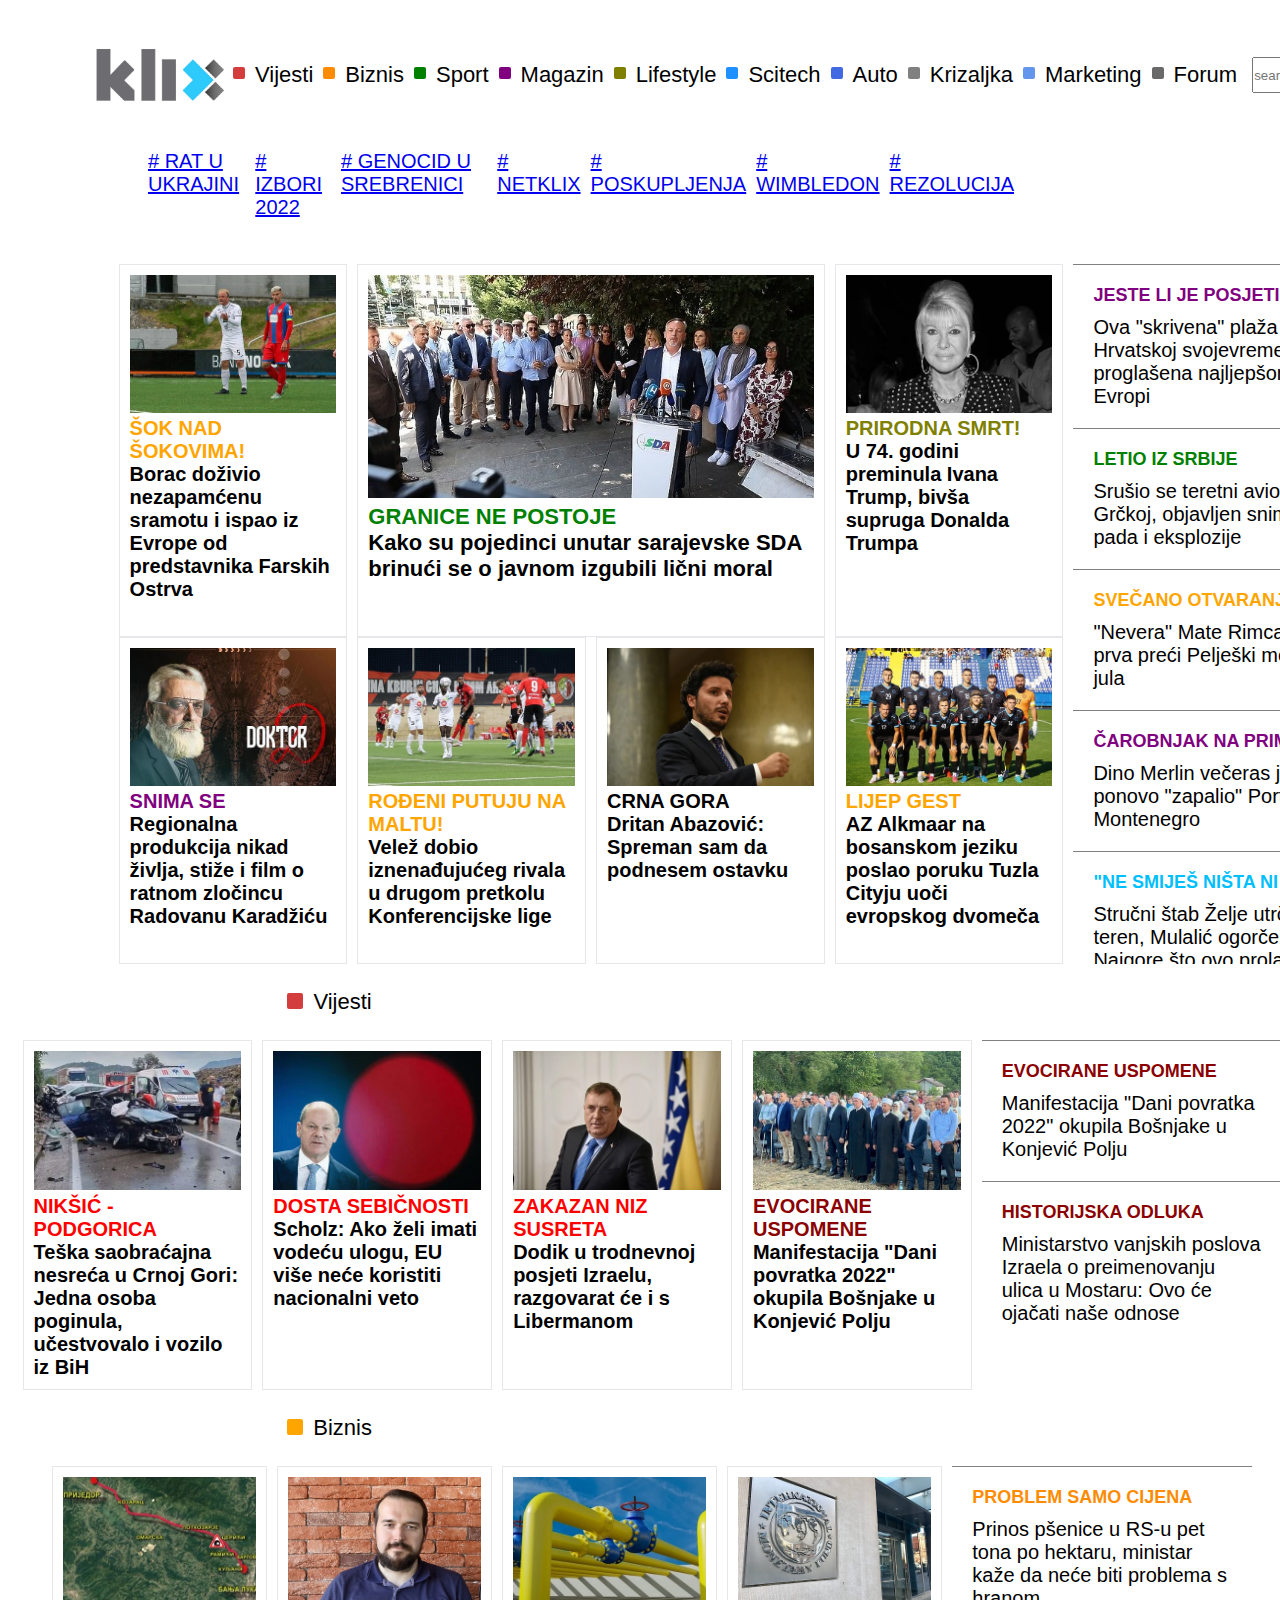
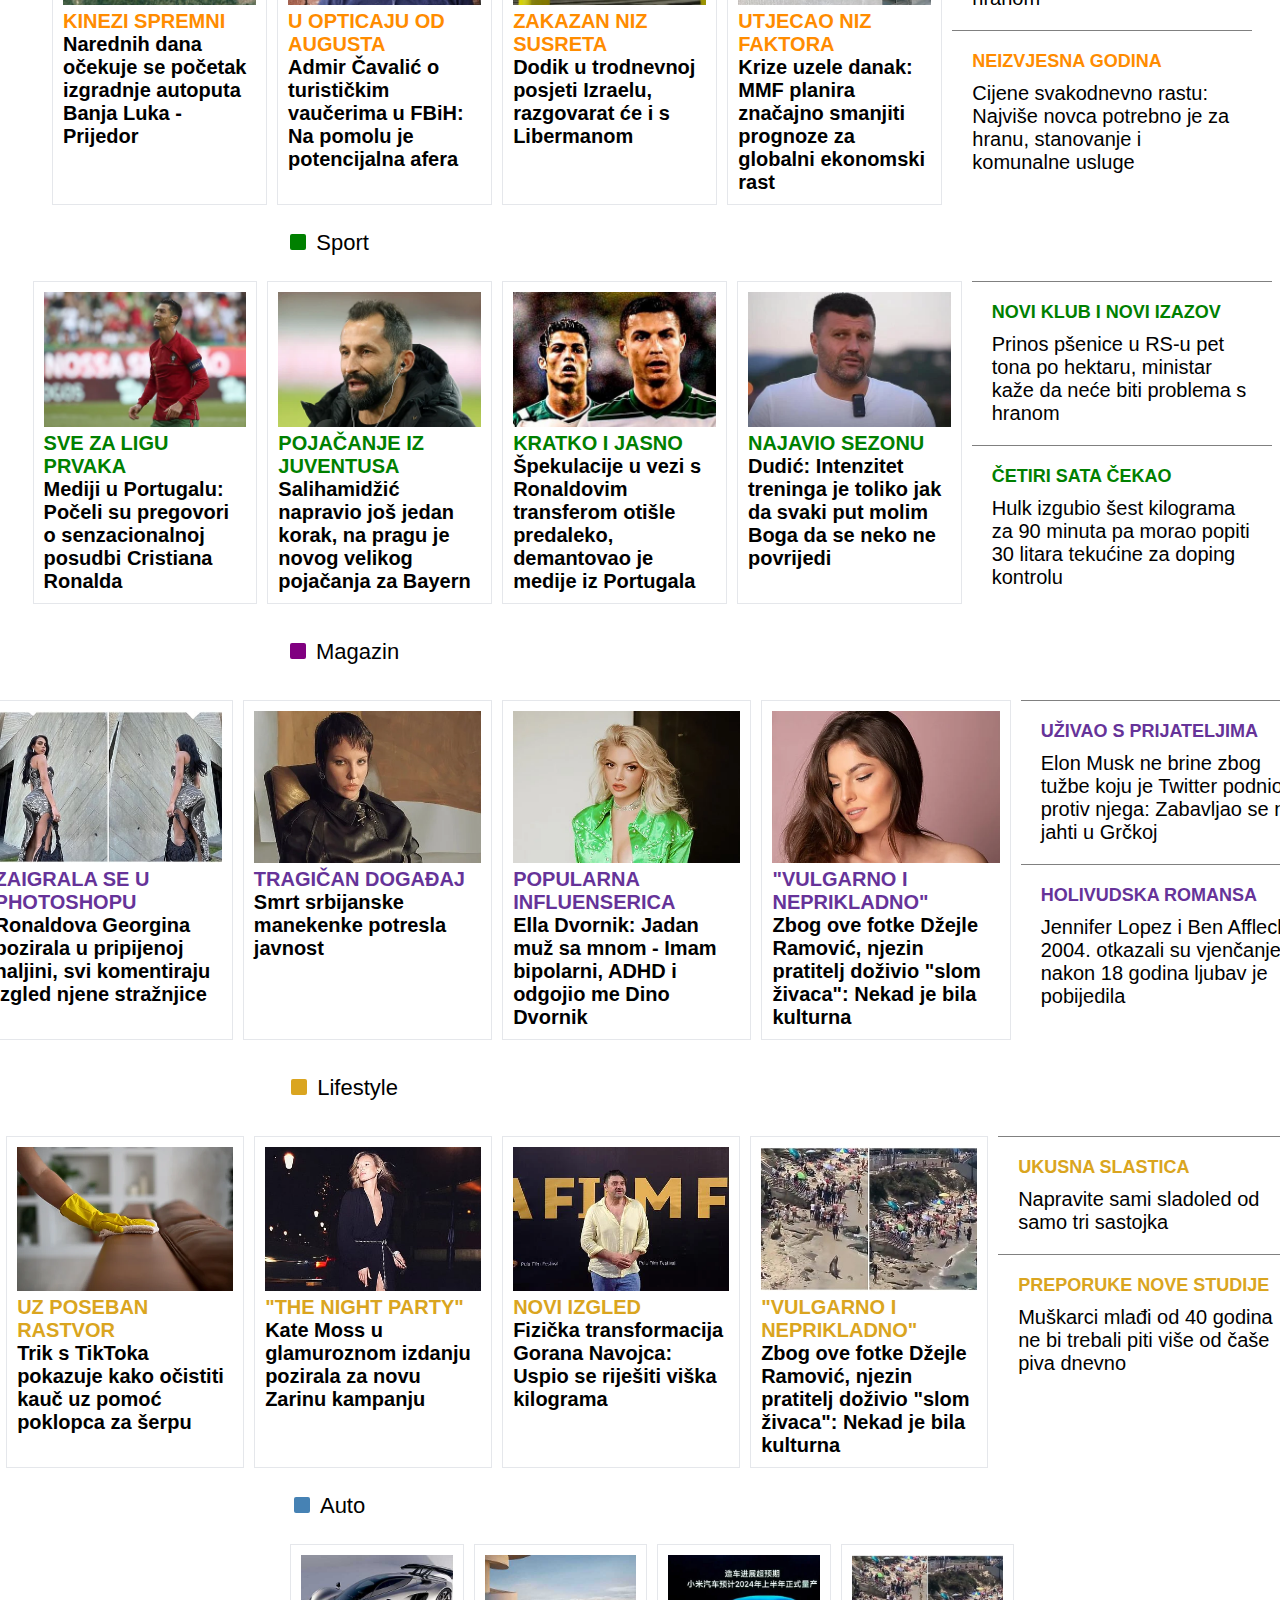
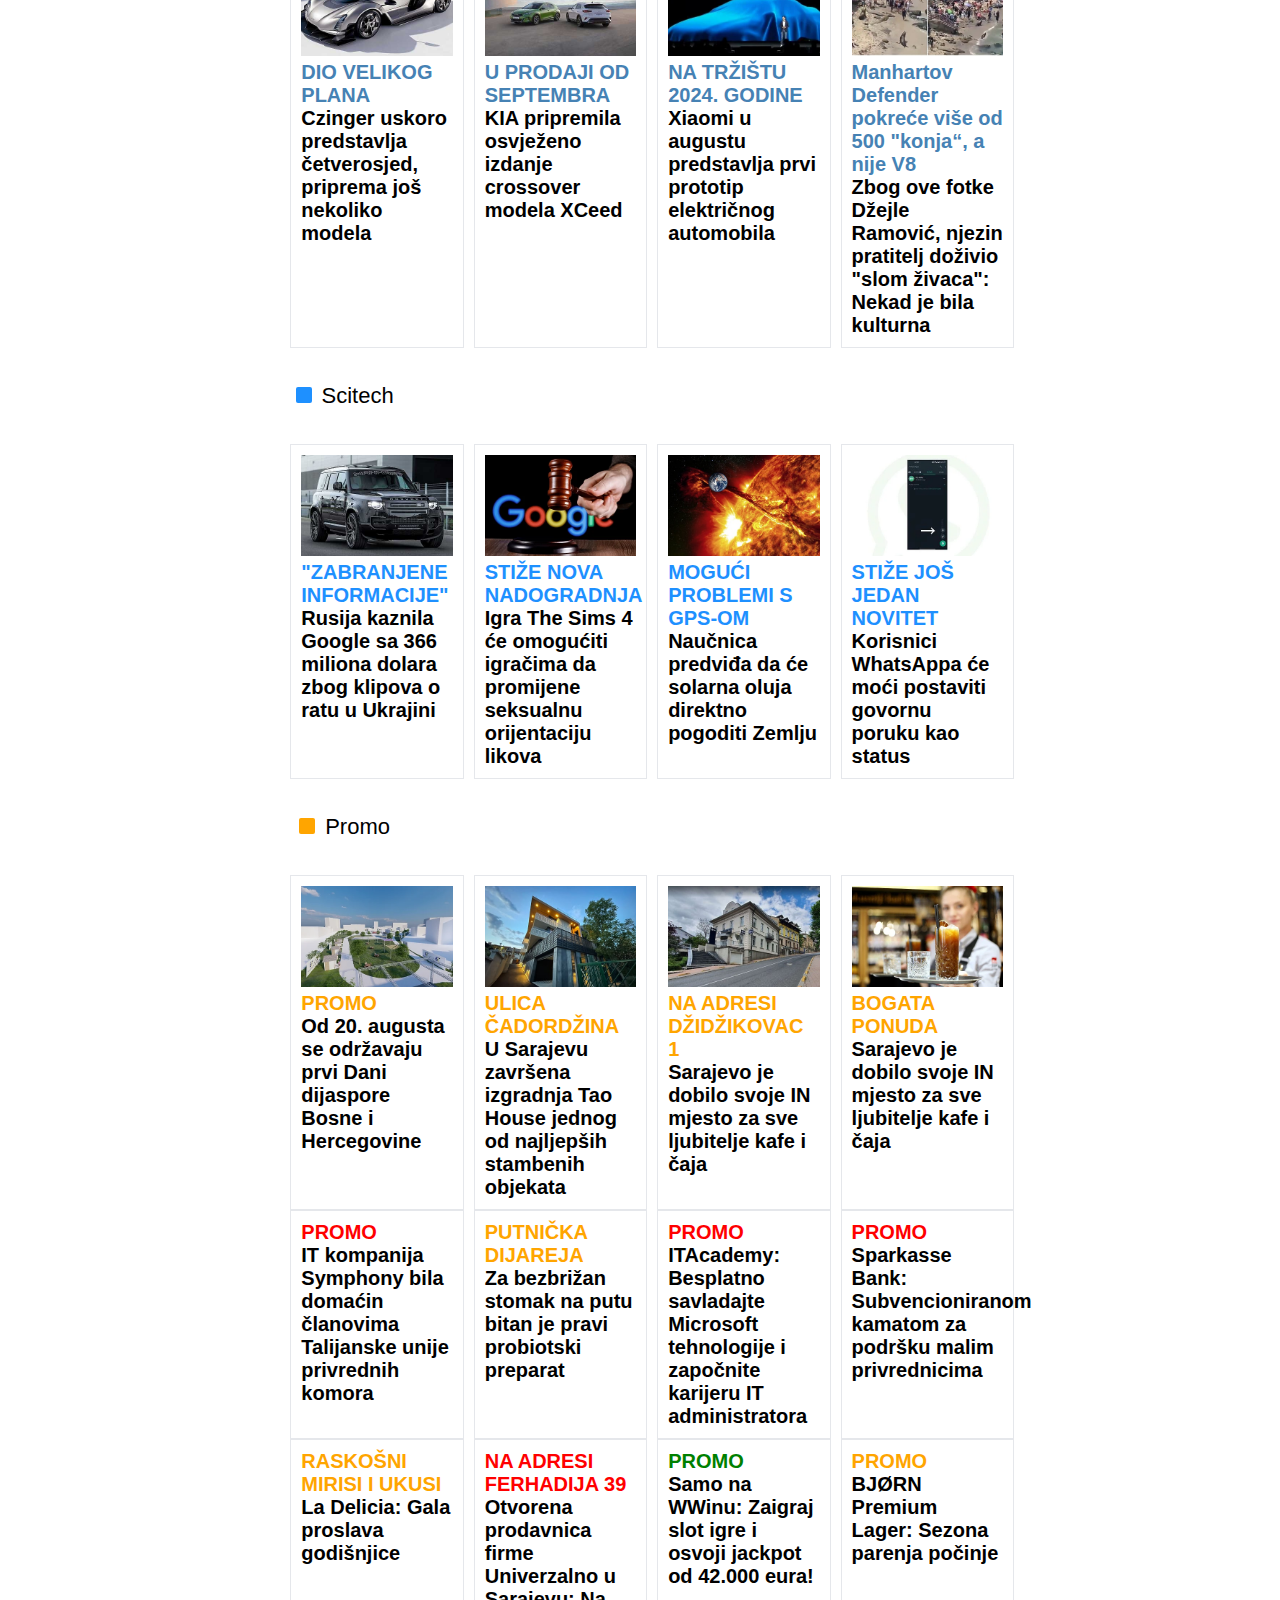
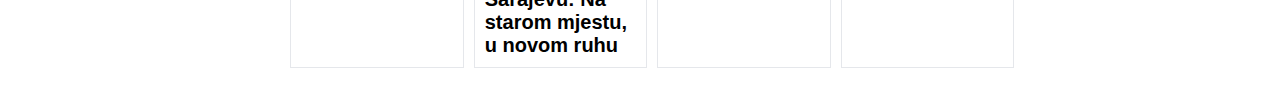
==== commit 111b4370: "adding separate containers for every news" ====
--- a/index.html
+++ b/index.html
@@ -126,9 +126,11 @@
                 </div>
             </div>
             </div>
+    <div class="container">
+    <div class="box-vijesti"></div>
+    <div>Vijesti</div>
+    </div>
     <div class="wrapper-1">
-        <div class="box-vijesti"></div>
-        <div>Vijesti</div>
         <div class="content-2">
             <div class="item-3">
             <img class="photo-2" src="img/klix8.jpg" alt="klix8">
@@ -163,12 +165,13 @@
                 </div>
             </div>
         </div>
-        </div>
-    </div>
-<div class="wrapper-2">
+    </div>
+    <div class="container">
     <div class="box-vijesti-2"></div>
     <div>Biznis</div>
-    <div class="content-3">
+    </div>
+<div class="wrapper-1">
+    <div class="content-2">
         <div class="item-3">
             <img class="photo-2" src="img/klix12.jpg" alt="klix12">
             <div class="naslov" style="color:darkorange">KINEZI SPREMNI</div>
@@ -204,10 +207,12 @@
     </div>
 </div>
 </div>
-<div class="wrapper-2">
-    <div class="box-vijesti-3"></div>
+<div class="container">
+<div class="box-vijesti-3"></div>
     <div>Sport</div>
-    <div class="content-3">
+</div>
+<div class="wrapper-1">
+    <div class="content-2">
         <div class="item-3">
             <img class="photo-2" src="img/klix16.jpg" alt="klix16">
             <div class="naslov" style="color:green">SVE ZA LIGU PRVAKA</div>
@@ -243,26 +248,28 @@
     </div>
 </div>
 </div>
-<div class="wrapper-3">
-    <div class="box-vijesti-4"></div>
-    <div>Magazin</div>
-    <div class="content-4">
-        <div class="item-4">
+<div class="container-2">
+<div class="box-vijesti-4"></div>
+<div>Magazin</div>
+</div>
+<div class="wrapper-1">
+    <div class="content-2">
+        <div class="item-3">
             <img class="photo-2" src="img/klix20.jpg" alt="klix20">
             <div class="naslov" style="color:rebeccapurple">ZAIGRALA SE U PHOTOSHOPU</div>
             <div>Ronaldova Georgina pozirala u pripijenoj haljini, svi komentiraju izgled njene stražnjice</div>
         </div>
-        <div class="item-4">
+        <div class="item-3">
             <img class="photo-2" src="img/klix21.jpg" alt="klix21">
             <div class="naslov" style="color:rebeccapurple">TRAGIČAN DOGAĐAJ</div>
             <div>Smrt srbijanske manekenke potresla javnost</div>
         </div>
-        <div class="item-4">
+        <div class="item-3">
             <img class="photo-2" src="img/klix22.jpg" alt="klix22">
             <div class="naslov" style="color:rebeccapurple">POPULARNA INFLUENSERICA</div>
             <div>Ella Dvornik: Jadan muž sa mnom - Imam bipolarni, ADHD i odgojio me Dino Dvornik</div>
         </div>
-        <div class="item-4">
+        <div class="item-3">
             <img class="photo-2" src="img/klix23.jpg" alt="klix23">
             <div class="naslov" style="color:rebeccapurple">"VULGARNO I NEPRIKLADNO"</div>
             <div>Zbog ove fotke Džejle Ramović, njezin pratitelj doživio "slom živaca": Nekad je bila kulturna</div>
@@ -282,26 +289,28 @@
     </div>
 </div>
 </div>
-<div class="wrapper-3">
-    <div class="box-vijesti-5"></div>
-    <div>Lifestyle</div>
-    <div class="content-4">
-        <div class="item-4">
+<div class="container-2">
+<div class="box-vijesti-5"></div>
+<div>Lifestyle</div>
+</div>
+<div class="wrapper-1">
+    <div class="content-2">
+        <div class="item-3">
             <img class="photo-2" src="img/klix24.jpg" alt="klix24">
             <div class="naslov" style="color:goldenrod">UZ POSEBAN RASTVOR</div>
             <div>Trik s TikToka pokazuje kako očistiti kauč uz pomoć poklopca za šerpu</div>
         </div>
-        <div class="item-4">
+        <div class="item-3">
             <img class="photo-2" src="img/klix25.jpg" alt="klix25">
             <div class="naslov" style="color:goldenrod">"THE NIGHT PARTY"</div>
             <div>Kate Moss u glamuroznom izdanju pozirala za novu Zarinu kampanju</div>
         </div>
-        <div class="item-4">
+        <div class="item-3">
             <img class="photo-2" src="img/klix26.jpg" alt="klix26">
             <div class="naslov" style="color:goldenrod">NOVI IZGLED</div>
             <div>Fizička transformacija Gorana Navojca: Uspio se riješiti viška kilograma</div>
         </div>
-        <div class="item-4">
+        <div class="item-3">
             <img class="photo-2" src="img/klix27.jpg" alt="klix27">
             <div class="naslov" style="color:goldenrod">"VULGARNO I NEPRIKLADNO"</div>
             <div>Zbog ove fotke Džejle Ramović, njezin pratitelj doživio "slom živaca": Nekad je bila kulturna</div>
@@ -321,11 +330,12 @@
     </div>
 </div>
 </div>
-
-<div class="wrapper-4">
-    <div class="box-vijesti-6"></div>
-    <div>Lifestyle</div>
-    <div class="content-5">
+<div class="container">
+<div class="box-vijesti-6"></div>
+<div>Auto</div>
+</div>
+<div class="wrapper-1">
+    <div class="content-3">
         <div class="item-4">
             <img class="photo-2" src="img/klix28.jpg" alt="klix28">
             <div class="naslov" style="color:steelblue">DIO VELIKOG PLANA</div>
@@ -351,10 +361,12 @@
     </div>
 </div>
 </div>
-<div class="wrapper-4">
-    <div class="box-vijesti-7"></div>
-    <div>Scitech</div>
-    <div class="content-5">
+<div class="container-2">
+<div class="box-vijesti-7"></div>
+<div>Scitech</div>
+</div>
+<div class="wrapper-1">
+    <div class="content-3">
         <div class="item-4">
             <img class="photo-2" src="img/klix31.jpg" alt="klix31">
             <div class="naslov" style="color:dodgerblue">"ZABRANJENE INFORMACIJE"</div>
@@ -380,10 +392,12 @@
     </div>
 </div>
 </div>
-<div class="wrapper-4">
-    <div class="box-vijesti-8"></div>
-    <div>Promo</div>
-    <div class="content-5">
+<div class="container-2">
+<div class="box-vijesti-8"></div>
+<div>Promo</div>
+</div>
+<div class="wrapper-1">
+    <div class="content-3">
         <div class="item-4">
             <img class="photo-2" src="img/klix35.jpg" alt="klix35">
             <div class="naslov" style="color:orange">PROMO</div>
--- a/styles.css
+++ b/styles.css
@@ -20,6 +20,7 @@
     cursor: pointer;
 }
 .wrapper{
+margin: 25px;
     display: flex;
     justify-content: center;
 
@@ -27,7 +28,7 @@
 }
 .navbar {
     max-width: 1200px;
-    width: 750px;
+    width: 800px;
     margin-top: 20px;
     display: flex;
     height: 60px;
@@ -180,9 +181,6 @@
     flex-grow: 1;
 }
 
-.naslov {
-    color: red;
-}
 .content {
 
     display: grid;
@@ -211,20 +209,12 @@
     grid-column-gap: 10px;
 
 }
-.content-4 {
+
+.content-3 {
     display: grid;
     justify-content: center;
     margin: 25px;
-    width: 1200px;
-    grid-template-columns: 25% 25% 25% 25%;
-    grid-column-gap: 10px;
-
-}
-.content-5 {
-    display: grid;
-    justify-content: center;
-    margin-left: 55px;
-    width: 1570px;
+    width: 1510px;
     grid-template-columns: 25% 25% 25% 25%;
     grid-column-gap: 10px;
 
@@ -320,9 +310,30 @@
     cursor: pointer;
     font-size: 20px;
 }
+.container {
+    width: 45%;
+    display: flex;
+    justify-content: center;
+    font-family: sans-serif;
+    font-size: 22px;
+
+
+}
+.container-2 {
+    margin-top: 10px;
+    margin-bottom: 10px;
+    margin-left: 15px;
+    width: 45%;
+    display: flex;
+    justify-content: center;
+    font-family: sans-serif;
+    font-size: 22px;
+
+
+}
 
 .wrapper-1 {
-    margin-left: 12.5%;
+    margin-left: 17%;
     display: flex;
     justify-content: center;
     font-weight: bold;
@@ -330,33 +341,7 @@
     font-size: 20px;
 
 }
-.wrapper-2 {
-    margin-left: 12.5%;
-    display: flex;
-    justify-content: center;
-    font-weight: bold;
-    font-family: sans-serif;
-    font-size: 20px;
-
-}
-.wrapper-3 {
-    margin-left: 11%;
-    display: flex;
-    justify-content: center;
-    font-weight: bold;
-    font-family: sans-serif;
-    font-size: 20px;
-
-}
-.wrapper-4 {
-    margin-left: 11%;
-    display: flex;
-    justify-content: center;
-    font-weight: bold;
-    font-family: sans-serif;
-    font-size: 20px;
-
-}
+
 
 .box-vijesti {
     padding-right: 10px;
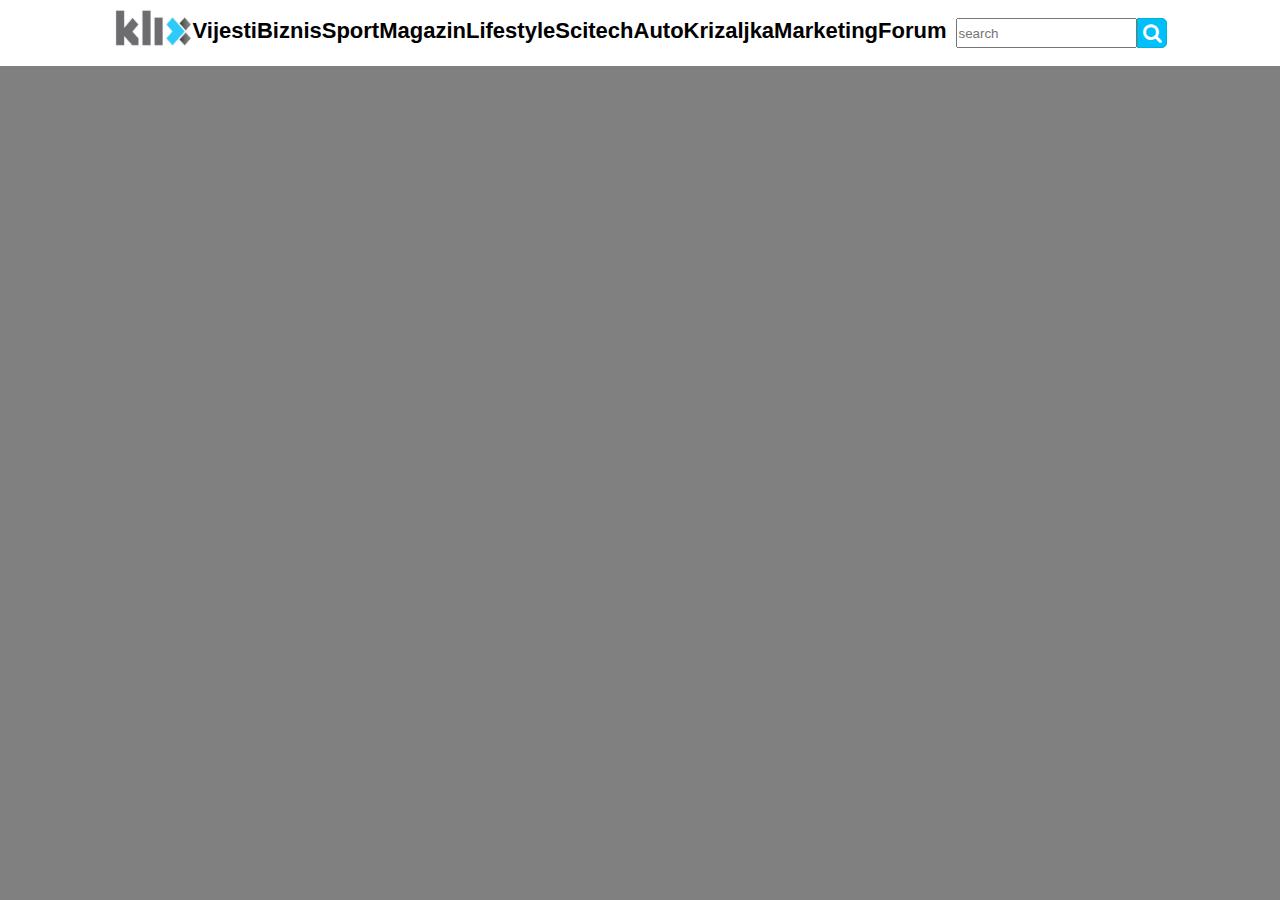
==== commit ddbbf40e: "changing header" ====
--- a/index.html
+++ b/index.html
@@ -9,6 +9,44 @@
 <body>
 
 <div class="main">
+    <div class="container">
+        <img class="logo" src="img/klix-logo.jpg" alt="logo">
+        <div class="wrapper">
+            <div class="navbar">
+                <div class="box box-red"></div>
+                <div>Vijesti</div>
+                <div class="box box-dimgray"></div>
+                <div>Biznis</div>
+                <div class="box box-orange"></div>
+                <div>Sport</div>
+                <div class="box box-green"></div>
+                <div>Magazin</div>
+                <div class="box box-purple"></div>
+                <div>Lifestyle</div>
+                <div class="box box-olive"></div>
+                <div>Scitech</div>
+                <div class="box box-dodgerblue"></div>
+                <div>Auto</div>
+                <div class="box box-royalblue"></div>
+                <div>Krizaljka</div>
+                <div class="box box-gray"></div>
+                <div>Marketing</div>
+                <div class="box box-cornflowerblue"></div>
+                <div>Forum</div>
+                <div class="search">
+                <input type="text" placeholder="search" id="search">
+                <button type="submit" class="searchButton">
+                    <i class="fa fa-search"></i>
+                </button>
+                </div>
+            </div>
+      </div>
+   </div>
+</div>
+
+
+
+<!--<div class="main">
     <div class="wrapper">
         <div class="navbar">
             <img class="logo" src="img/klix-logo.jpg" alt="logo">
@@ -454,6 +492,6 @@
     </div>
 </div>
 </div>
-    </div>
+    </div>-->
 </body>
 </html>--- a/styles.css
+++ b/styles.css
@@ -1,3 +1,104 @@
+* {
+    box-sizing: border-box;
+    margin: 0;
+    padding: 0;
+}
+
+body {
+    background-color: gray;
+}
+
+
+.container {
+    display: flex;
+    justify-content: center;
+    width: 100%;
+    background-color: white;
+    padding: 8px 0px 8px 0px;
+
+}
+
+
+
+.navbar {
+    display: flex;
+    justify-content: center;
+    max-width: 1280px;
+    margin: 10px auto 10px auto;
+    font-size: 22px;
+    font-family: sans-serif;
+    font-weight: bold;
+}
+
+.wrapper {
+    display: flex;
+    justify-content: space-between;
+}
+
+
+.logo {
+    width: 80px;
+    height: 40px;
+
+}
+
+
+gi
+
+.box-dimgray {
+    background-color: dimgray;
+}
+
+.box-orange {
+    background-color: orange;
+}
+
+.box-green {
+    background-color: green;
+}
+.box-purple {
+    background-color: purple;
+}
+
+.box-olive {
+    background-color: olive;
+}
+
+.box-dodgerblue {
+    background-color: dodgerblue;
+}
+
+.box-royalblue {
+    background-color: royalblue;
+}
+
+.box-gray {
+    background-color: gray;
+}
+.box-cornflowerblue{
+    background-color: cornflowerblue;
+}
+
+.search {
+    margin-left: 10px;
+    position: relative;
+    display: flex;
+
+}
+
+.searchButton {
+    width: 30px;
+    height: 30px;
+    border: 1px solid #00B4CC;
+    background: deepskyblue;
+    text-align: center;
+    color: #fff;
+    border-radius: 0 5px 5px 0;
+    cursor: pointer;
+    font-size: 20px;
+}
+
+/*
 * {
     box-sizing: border-box;
     margin: 0;
@@ -444,3 +545,4 @@
 
 }
 
+*/
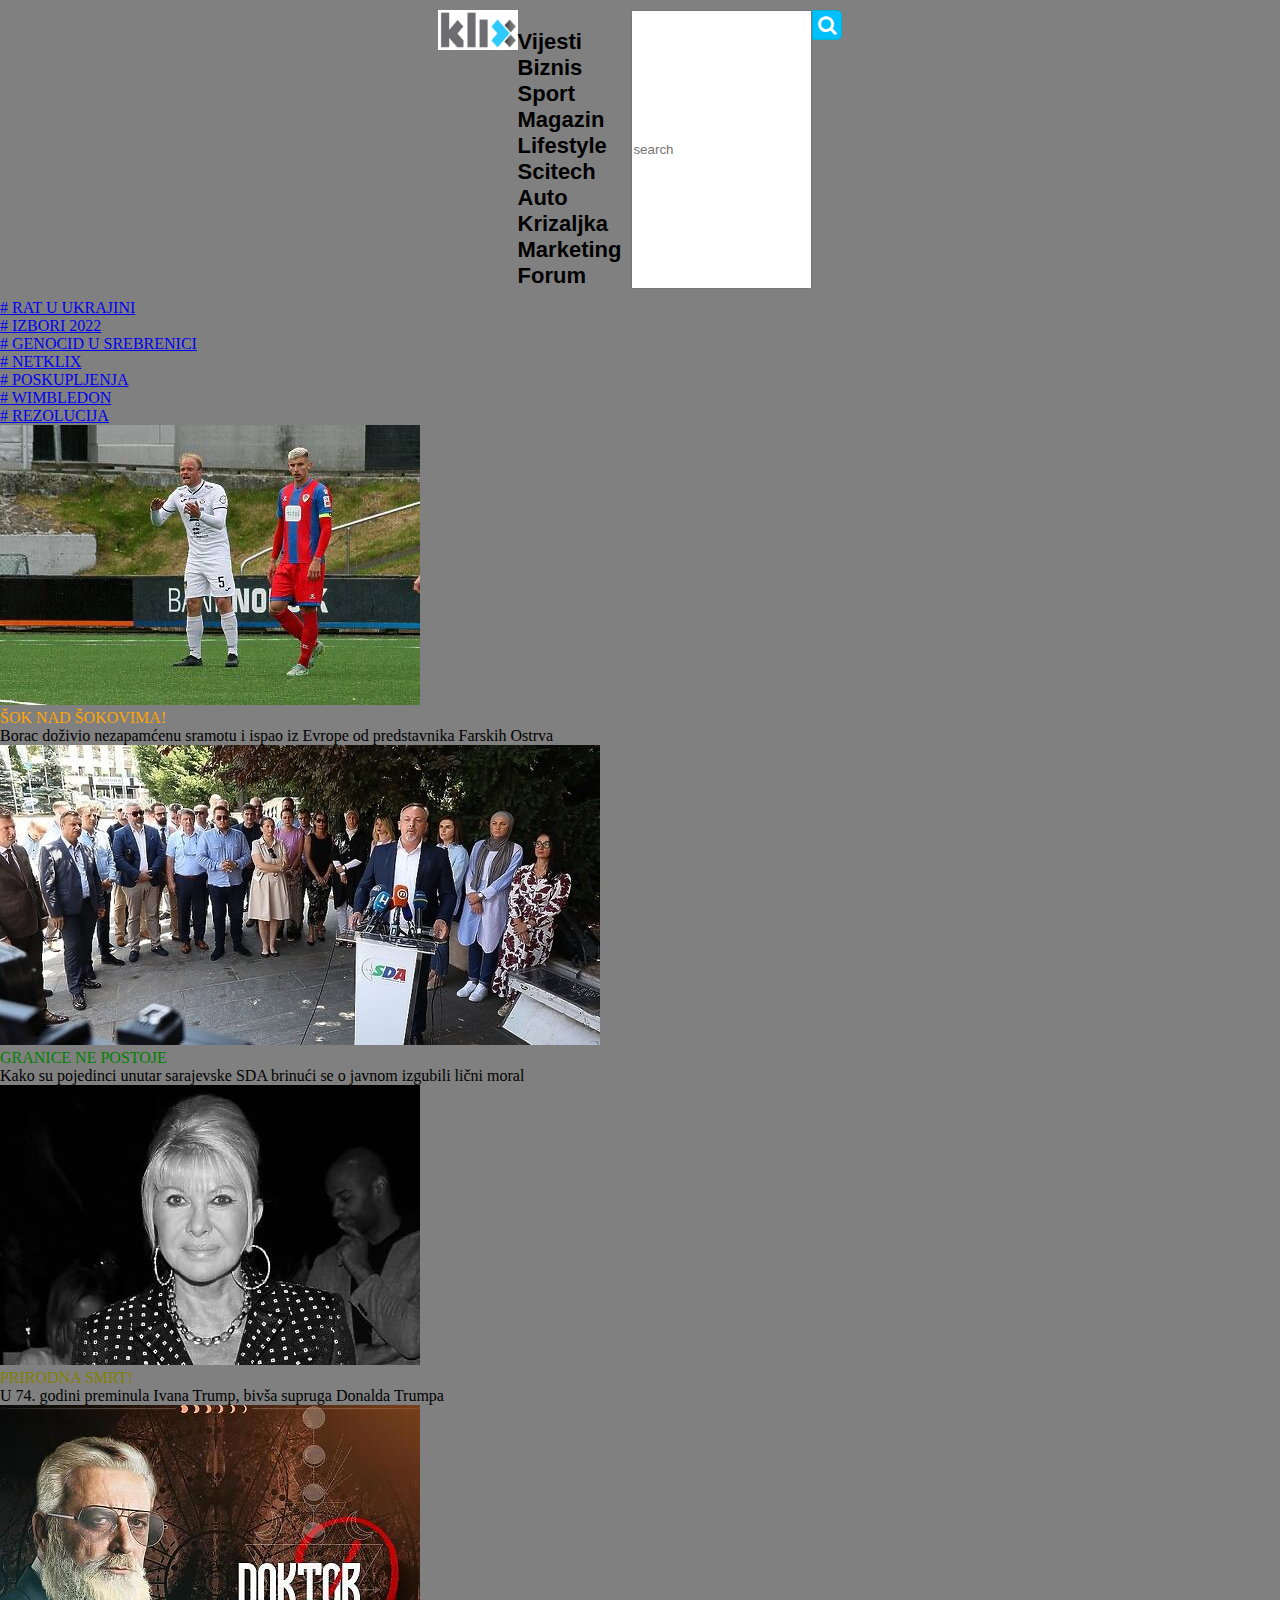
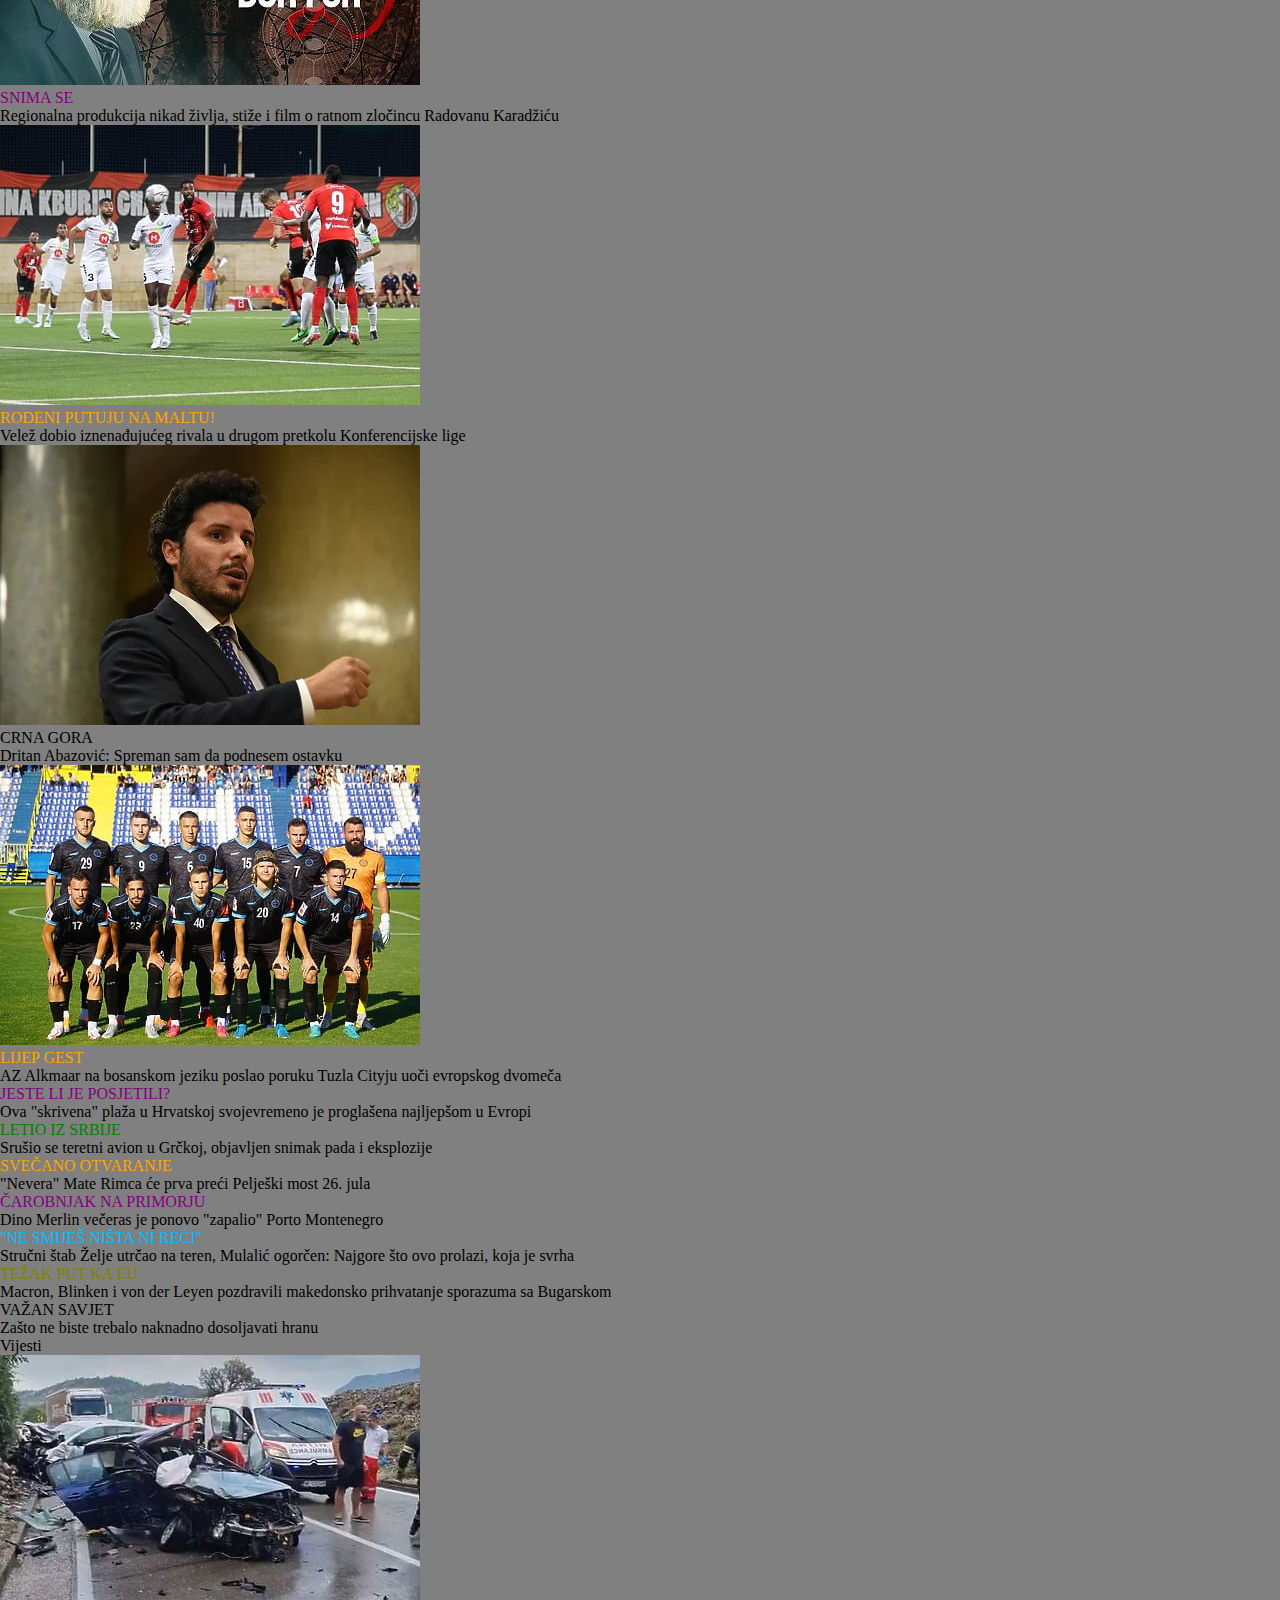
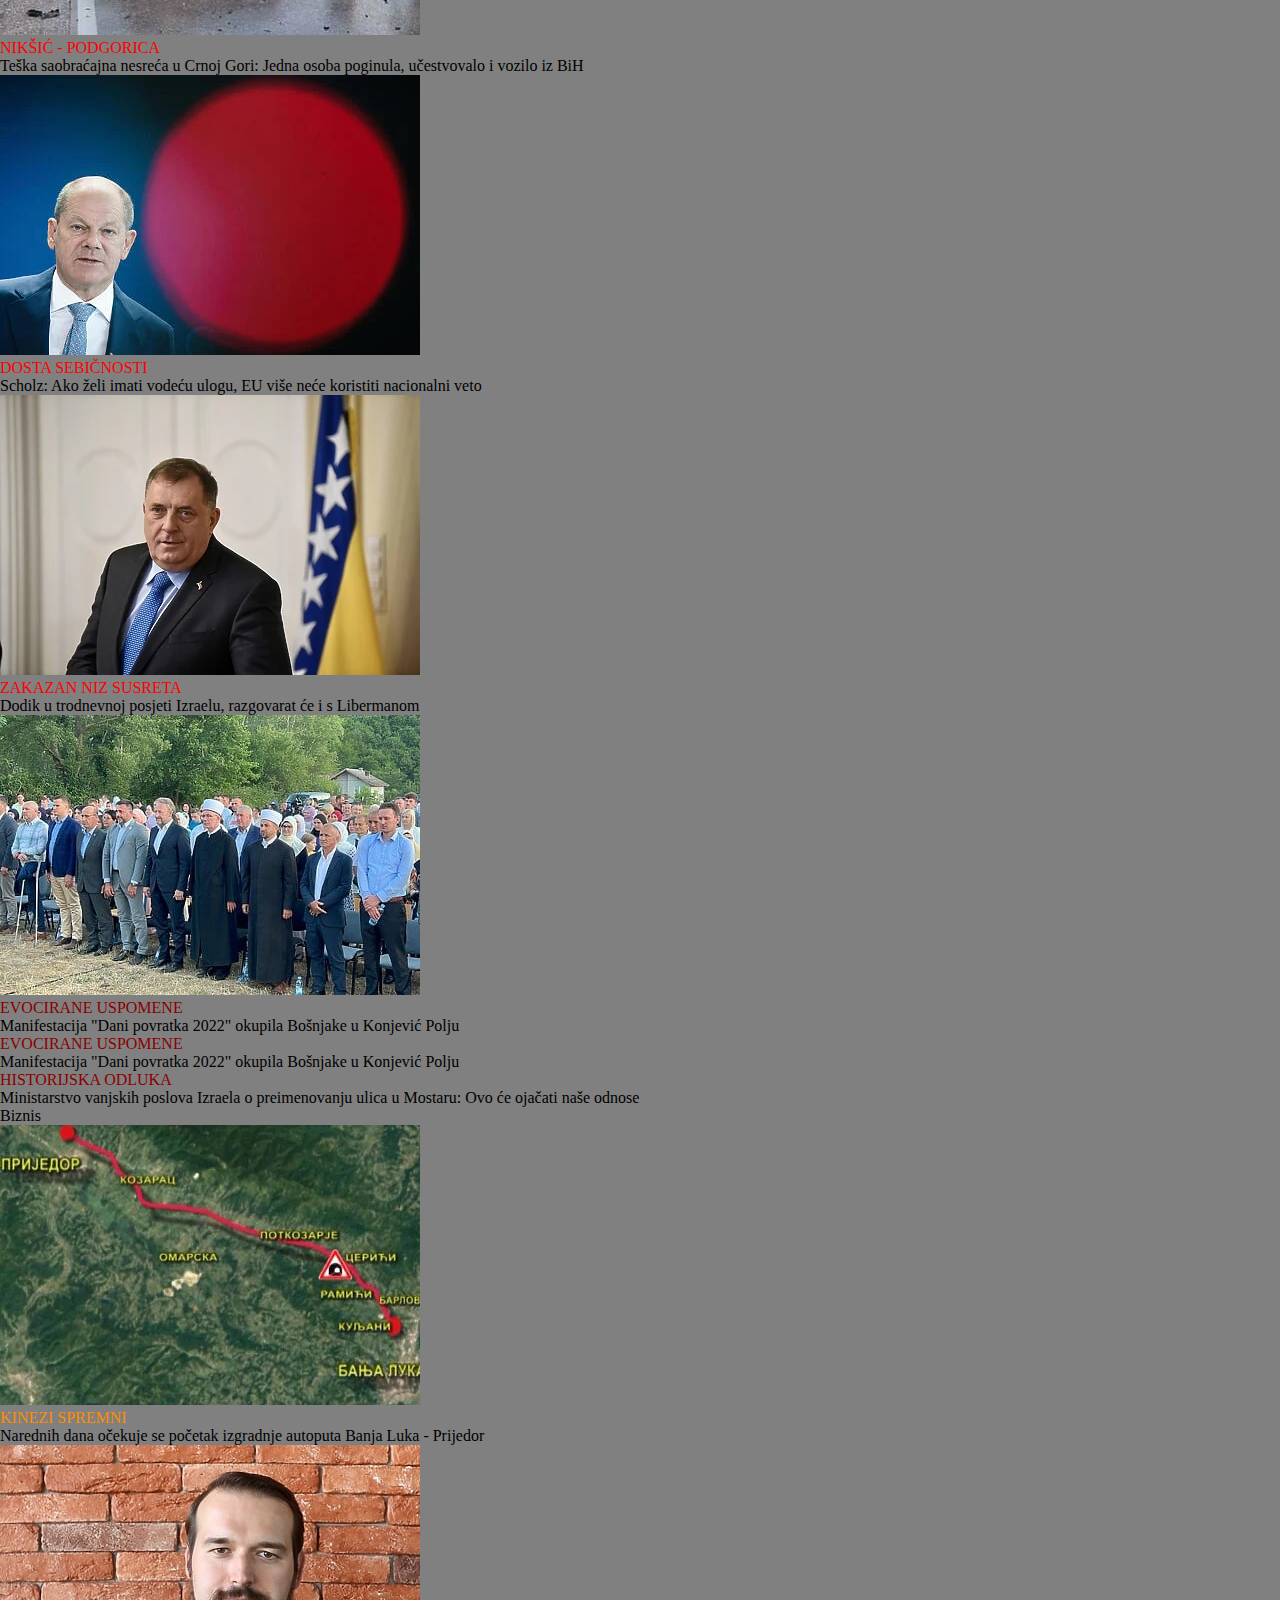
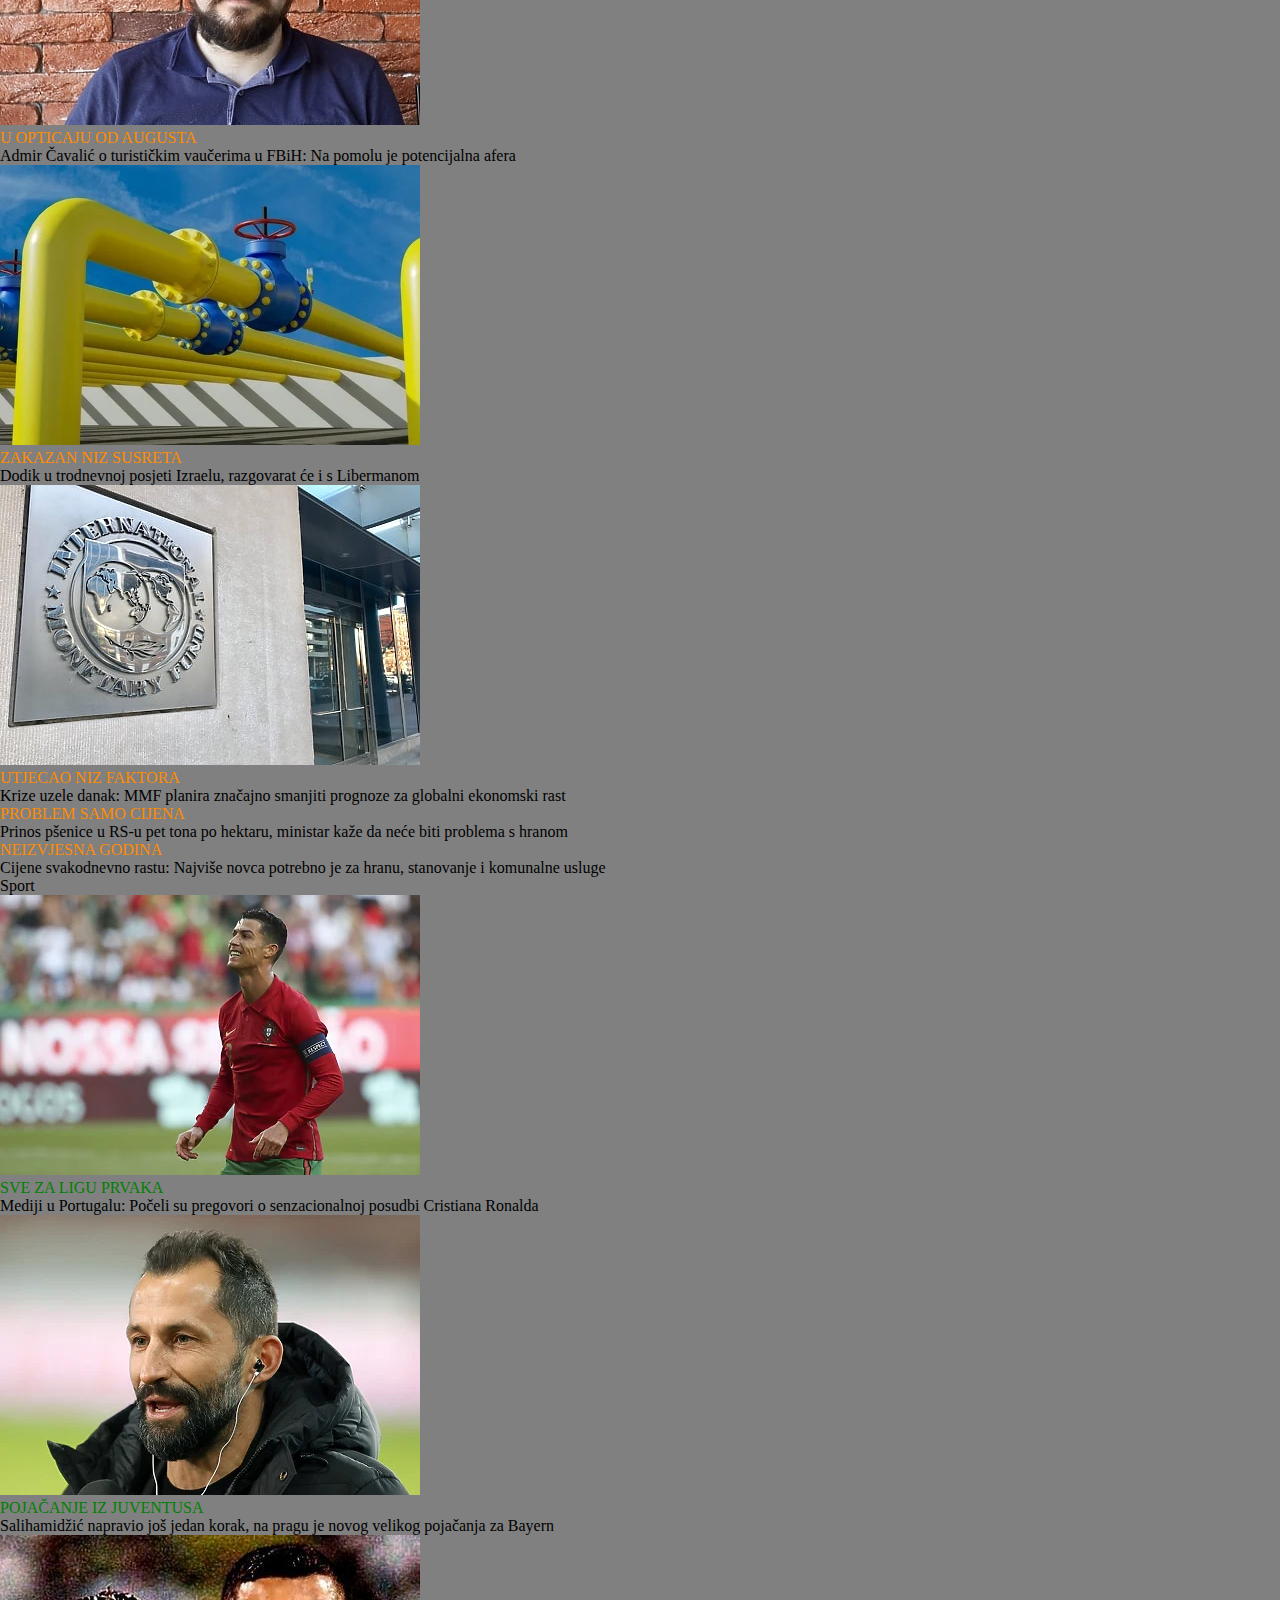
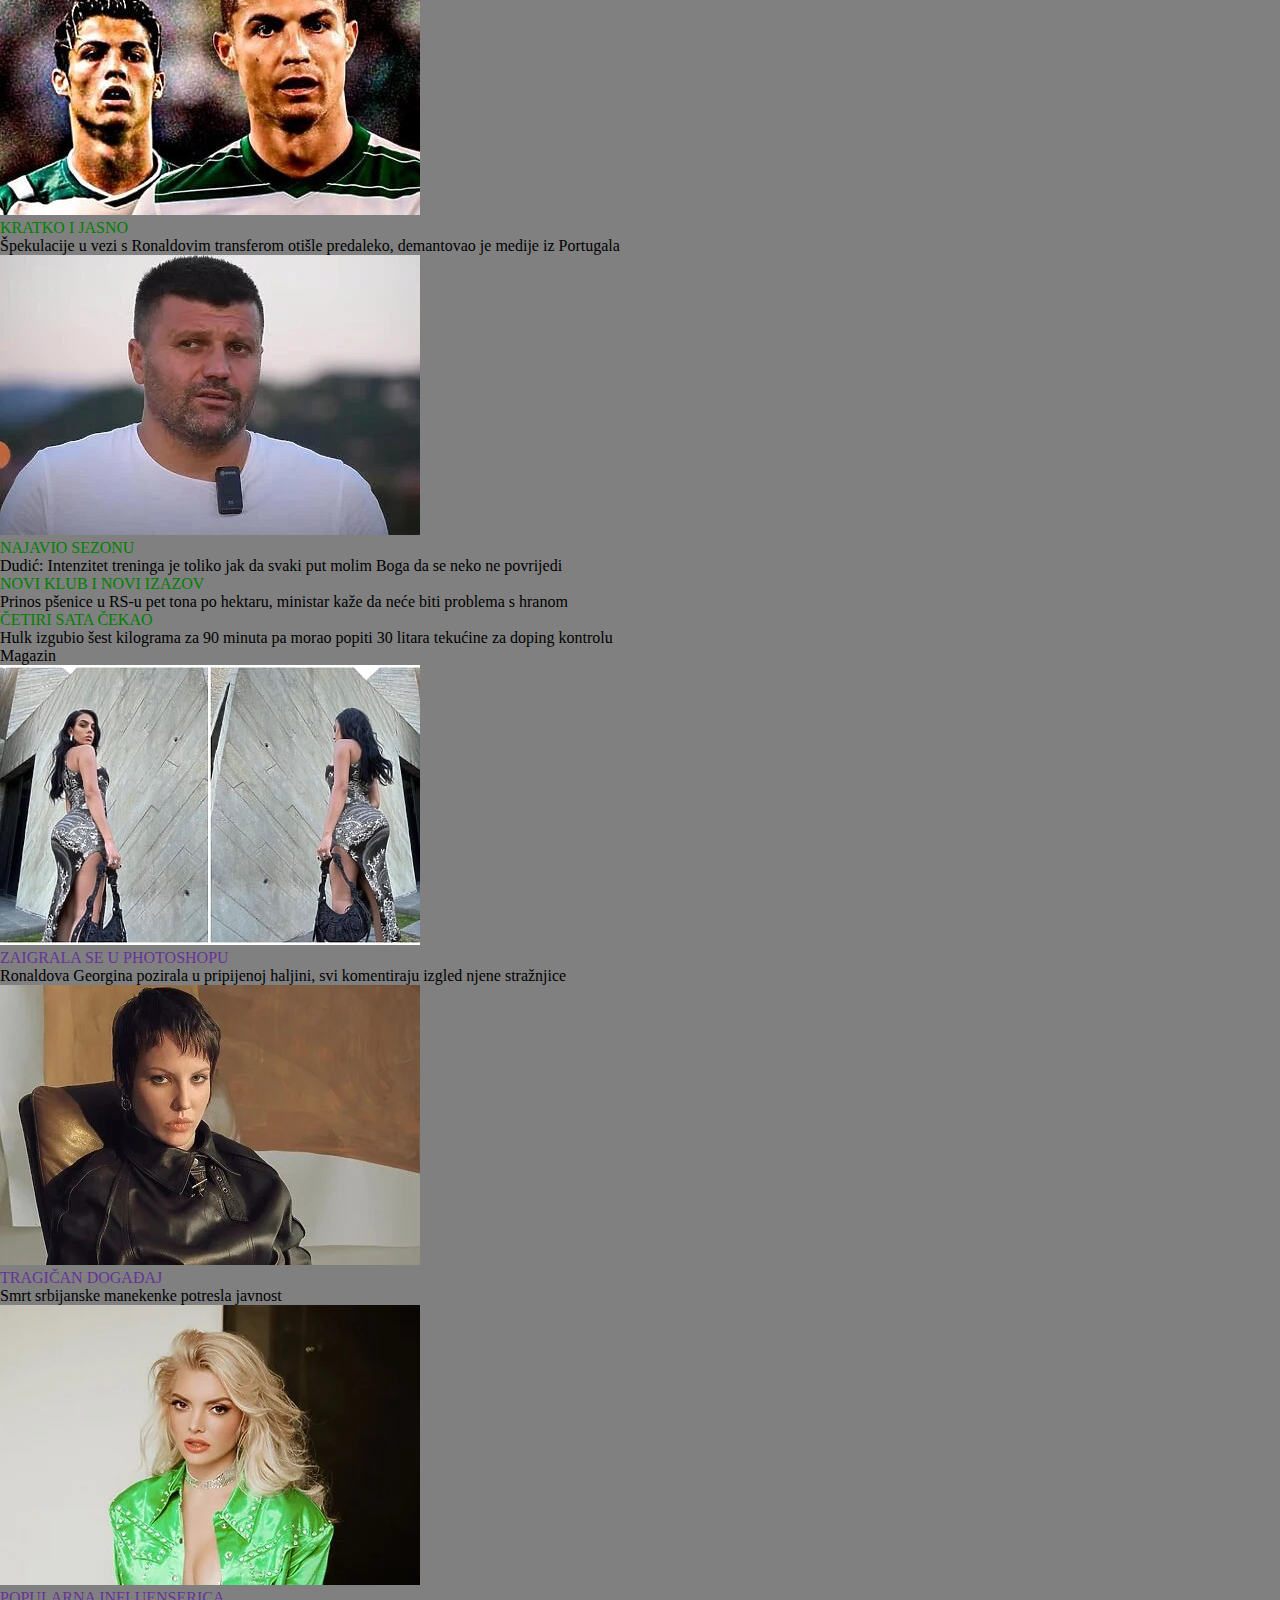
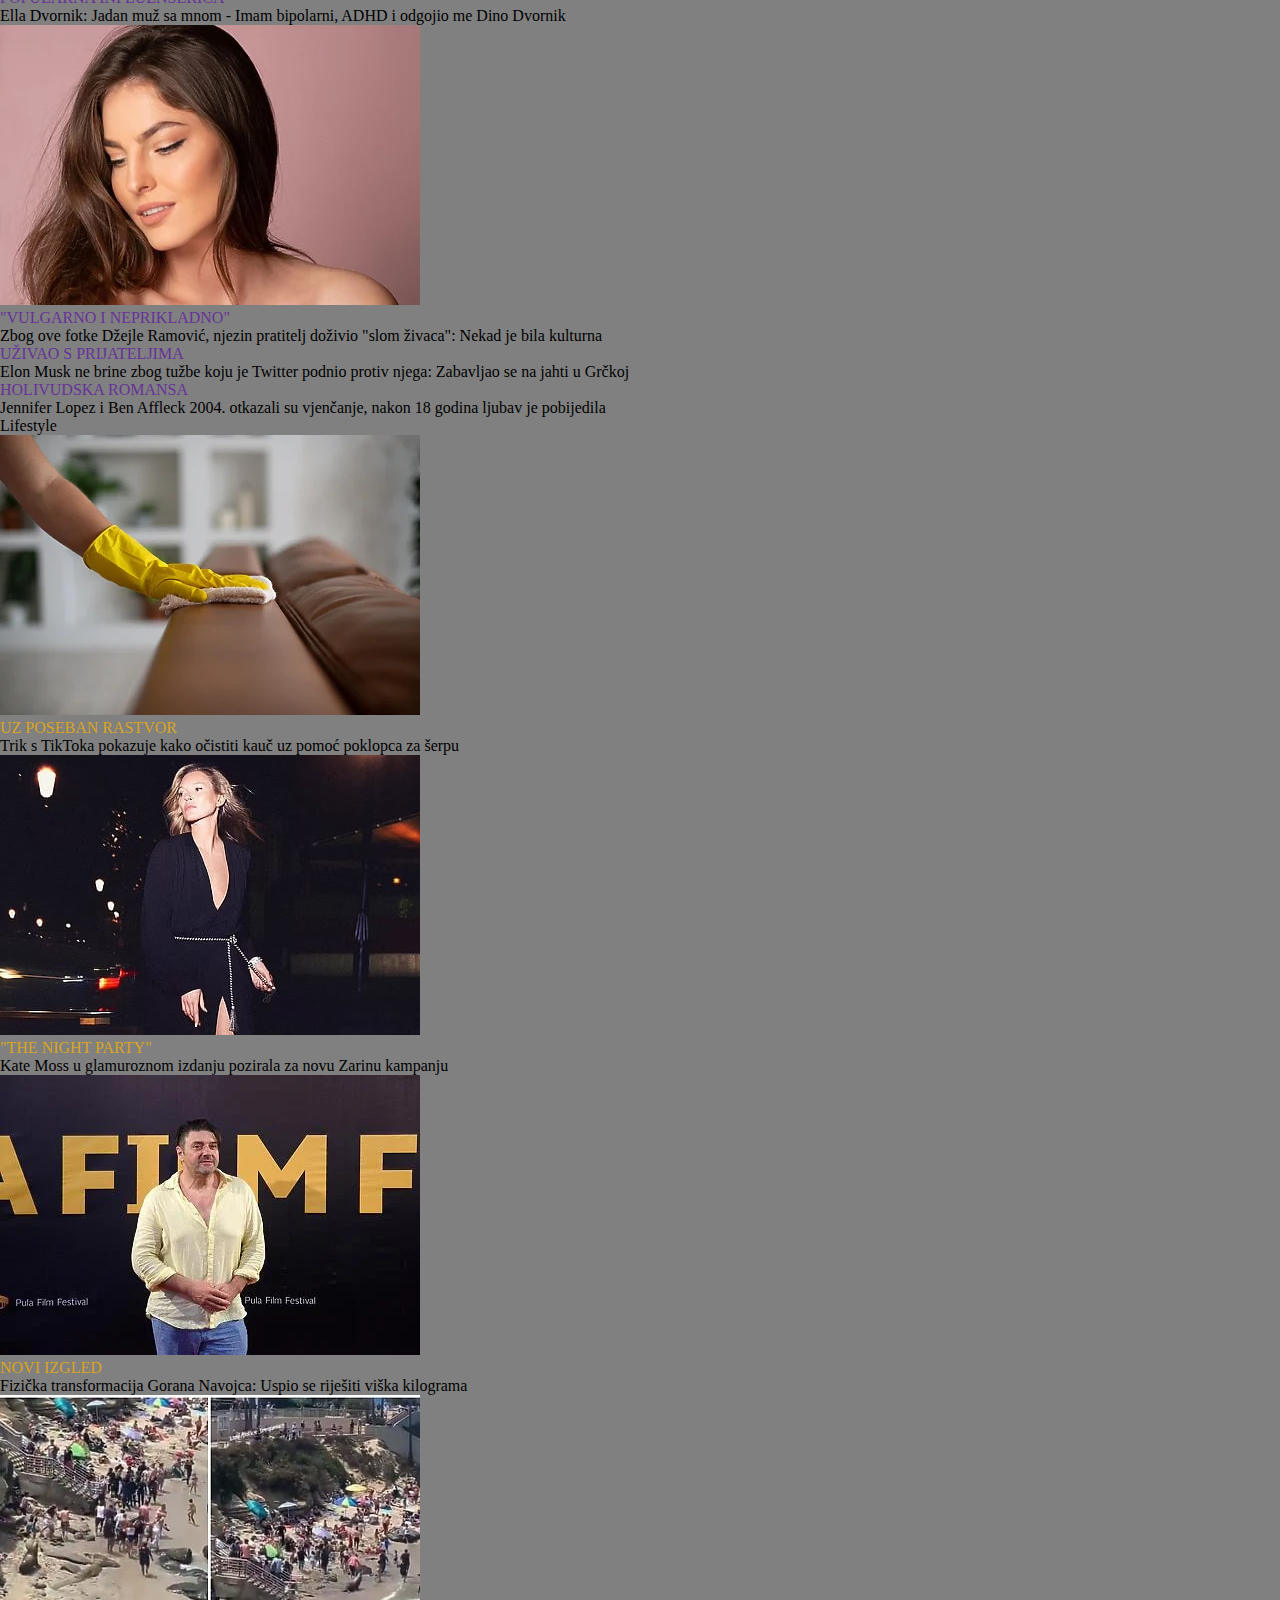
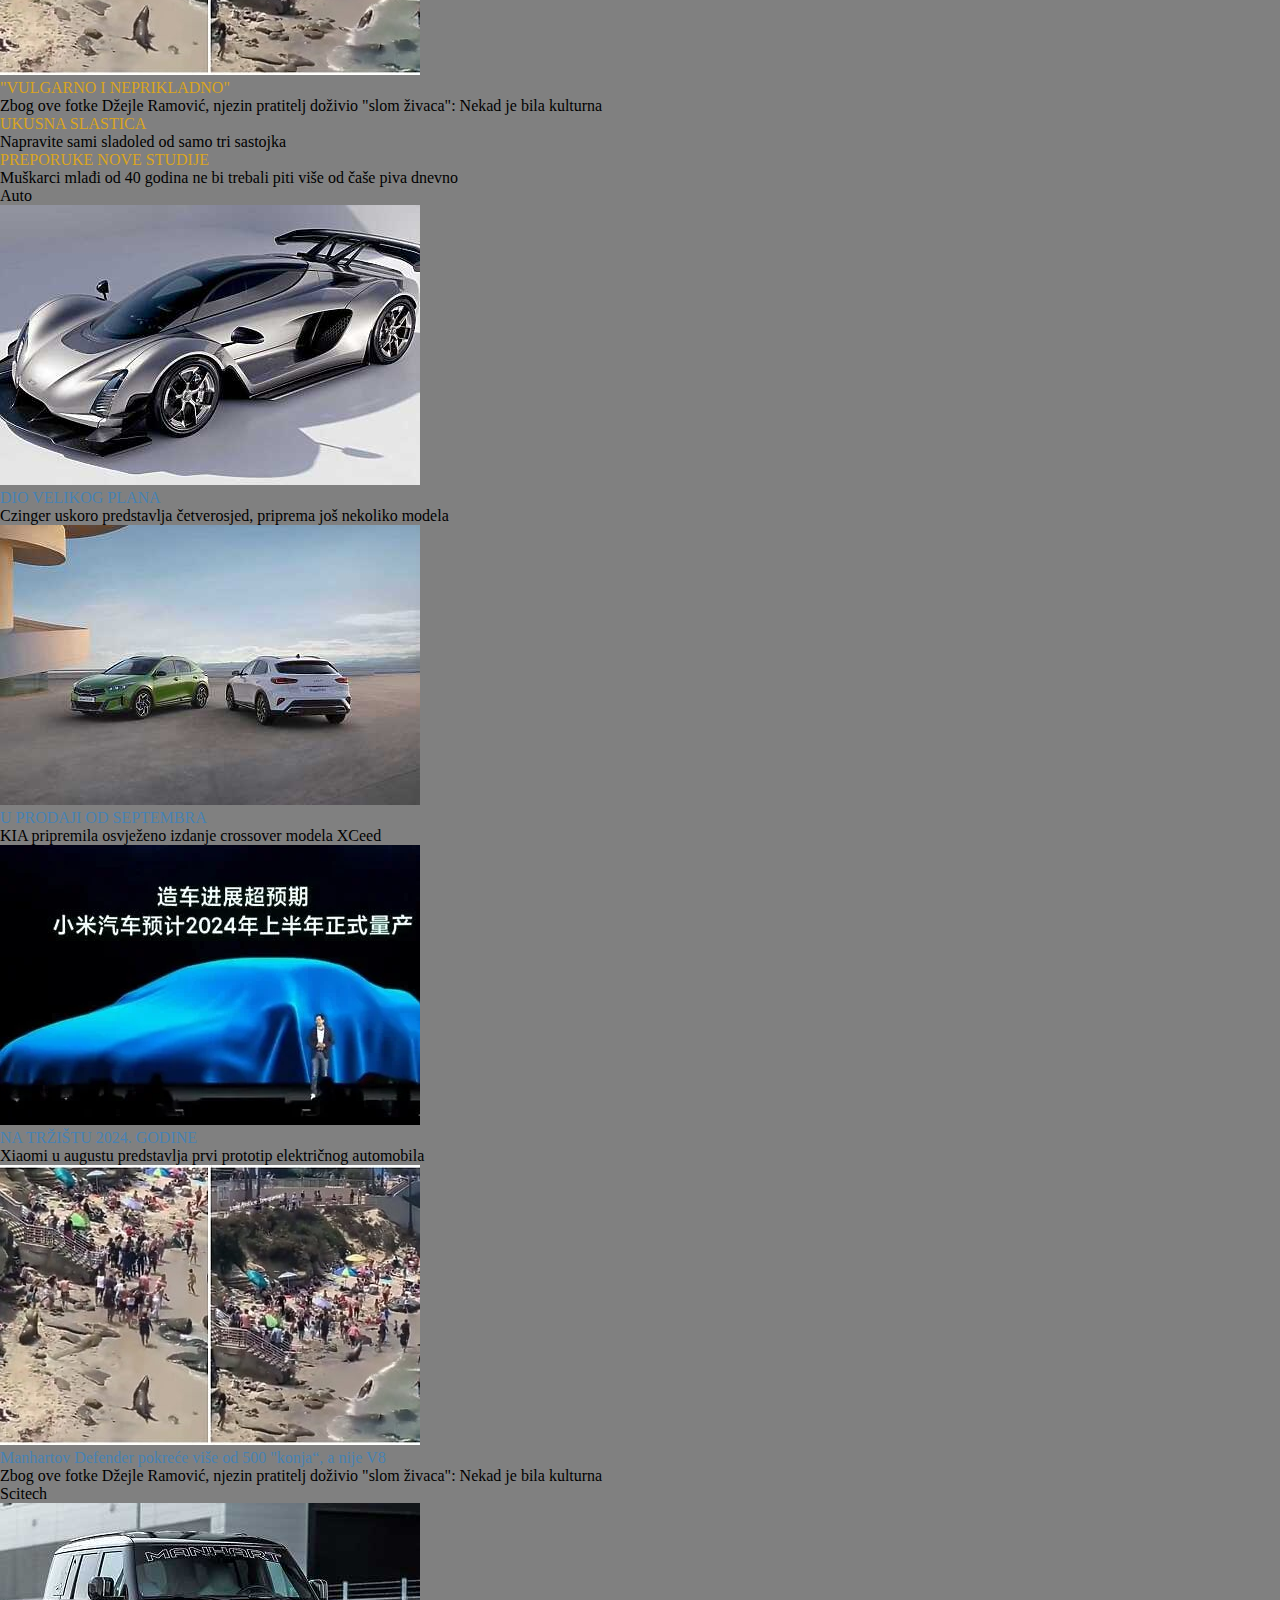
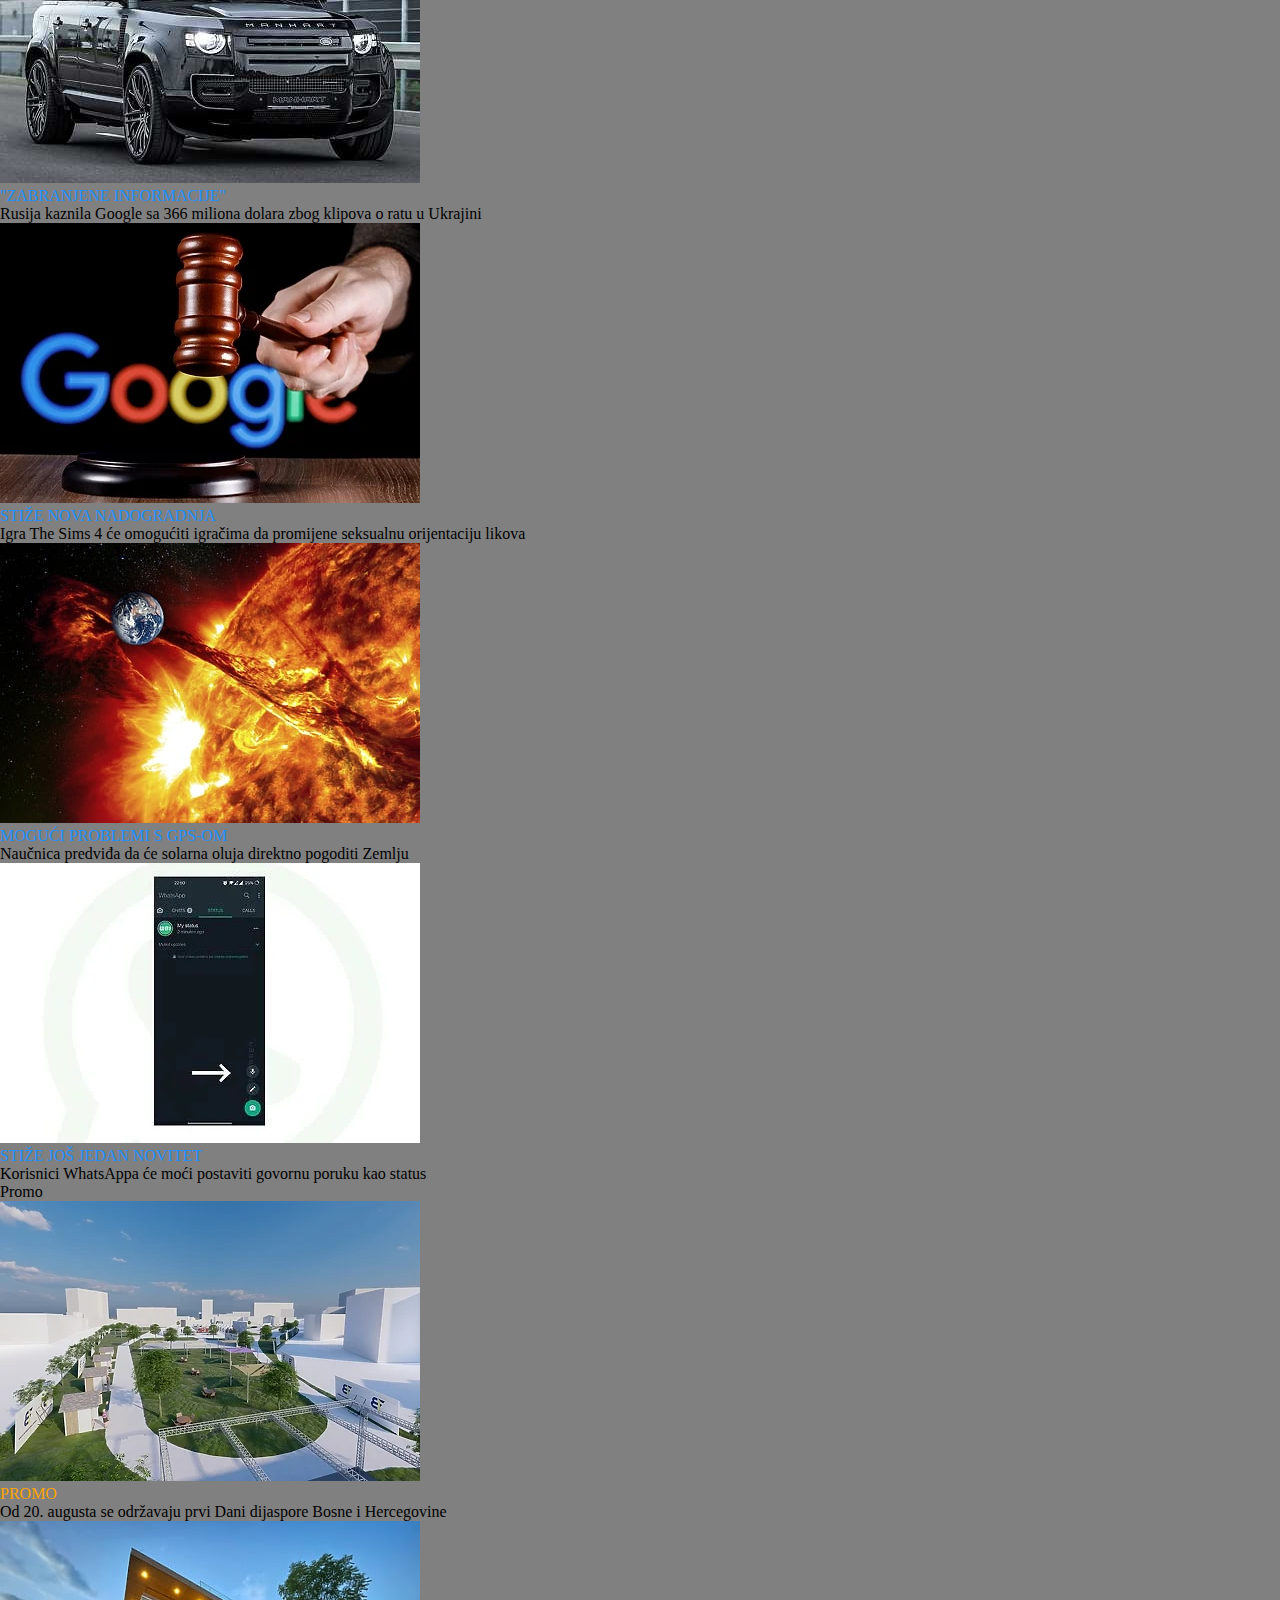
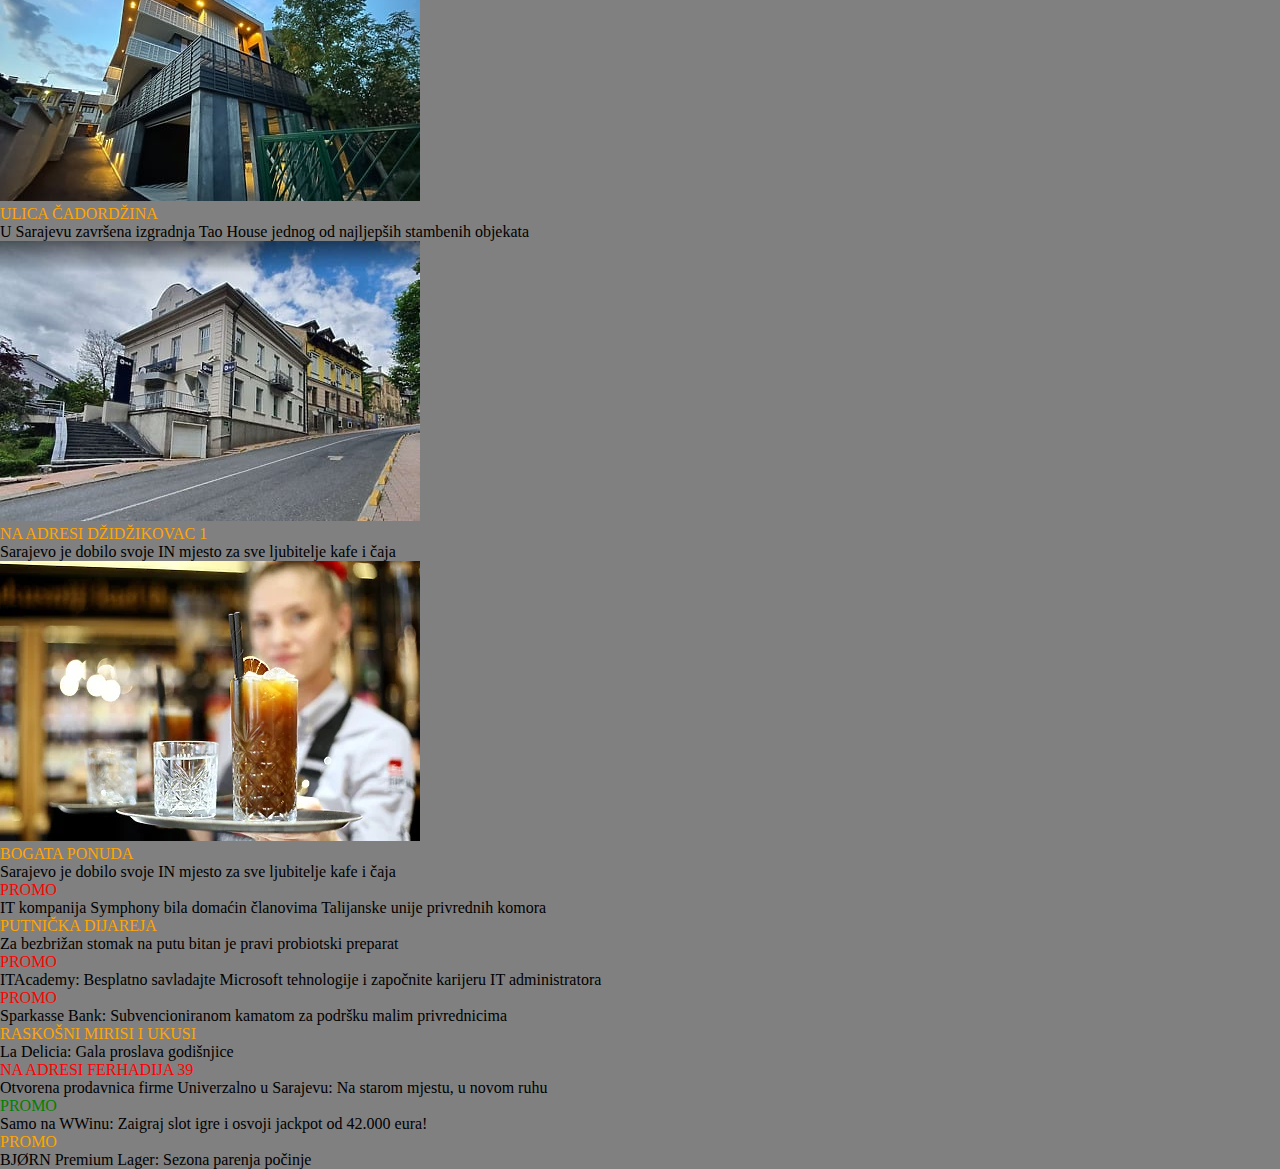
==== commit 9b0ed466: "nove izmjene za klix project" ====
--- a/index.html
+++ b/index.html
@@ -8,7 +8,7 @@
 </head>
 <body>
 
-<div class="main">
+<!--<div class="main">
     <div class="container">
         <img class="logo" src="img/klix-logo.jpg" alt="logo">
         <div class="wrapper">
@@ -38,15 +38,15 @@
                 <button type="submit" class="searchButton">
                     <i class="fa fa-search"></i>
                 </button>
-                </div>
-            </div>
+            </div>
+
       </div>
    </div>
-</div>
-
-
-
-<!--<div class="main">
+</div>-->
+
+
+
+<div class="main">
     <div class="wrapper">
         <div class="navbar">
             <img class="logo" src="img/klix-logo.jpg" alt="logo">
@@ -492,6 +492,6 @@
     </div>
 </div>
 </div>
-    </div>-->
+    </div>
 </body>
 </html>--- a/styles.css
+++ b/styles.css
@@ -9,14 +9,16 @@
 }
 
 
+/*
 .container {
     display: flex;
     justify-content: center;
     width: 100%;
     background-color: white;
     padding: 8px 0px 8px 0px;
+*/
 
-}
+
 
 
 
@@ -36,6 +38,8 @@
 }
 
 
+
+
 .logo {
     width: 80px;
     height: 40px;
@@ -43,7 +47,18 @@
 }
 
 
-gi
+.box {
+    margin-top: 5px;
+    margin-right: 10px;
+    margin-left: 10px;
+    width: 14px;
+    height: 14px;
+    border-radius: 2px;
+}
+
+.box-red {
+ background-color: red;
+}
 
 .box-dimgray {
     background-color: dimgray;
@@ -98,451 +113,5 @@
     font-size: 20px;
 }
 
-/*
-* {
-    box-sizing: border-box;
-    margin: 0;
-    padding: 0;
-}
-
-body {
-    margin-right: 20%;
-    margin-left: 10%;
-}
 
 
-
-.main {
-
-}
-
-.logo {
-    height: 100%;
-    cursor: pointer;
-}
-.wrapper{
-margin: 25px;
-    display: flex;
-    justify-content: center;
-
-
-}
-.navbar {
-    max-width: 1200px;
-    width: 800px;
-    margin-top: 20px;
-    display: flex;
-    height: 60px;
-    align-items: center;
-    margin-right: 20%;
-
-}
-
-.hashtag__links {
-    display: flex;
-    justify-content: center;
-    padding: 10px;
-    list-style: none;
-    font-family: sans-serif;
-    font-size: 20px;
-
-
-}
-
-.hashtag__links li {
-    margin: 10px 0px 10px 10px;
-}
-.box {
-    margin-top: 5px;
-    background-color: rgb(211, 61, 61);
-    width: 12px;
-    height: 12px;
-    border-radius: 2px;
-}
-.box-2 {
-    margin-top: 5px;
-    background-color: darkorange;
-    width: 12px;
-    height: 12px;
-    border-radius: 2px;
-}
-.box-3 {
-    margin-top: 5px;
-    background-color: green;
-    width: 12px;
-    height: 12px;
-    border-radius: 2px;
-}
-.box-4 {
-    margin-top: 5px;
-    background-color: purple;
-    width: 12px;
-    height: 12px;
-    border-radius: 2px;
-}
-.box-5 {
-    margin-top: 5px;
-    background-color: olive;
-    width: 12px;
-    height: 12px;
-    border-radius: 2px;
-}
-.box-6 {
-    margin-top: 5px;
-    background-color: dodgerblue;
-    width: 12px;
-    height: 12px;
-    border-radius: 2px;
-}
-.box-7 {
-    margin-top: 5px;
-    background-color: royalblue;
-    width: 12px;
-    height: 12px;
-    border-radius: 2px;
-}
-.box-8 {
-    margin-top: 5px;
-    background-color: gray;
-    width: 12px;
-    height: 12px;
-    border-radius: 2px;
-}
-.box-9 {
-    margin-top: 5px;
-    background-color: cornflowerblue;
-    width: 12px;
-    height: 12px;
-    border-radius: 2px;
-}
-.box-10 {
-    margin-top: 5px;
-    background-color: dimgray;
-    width: 12px;
-    height: 12px;
-    border-radius: 2px;
-}
-
-.navigation {
-    display: flex;
-}
-
-.navigation > div {
-    margin-left: 5px;
-    margin-right: 5px;
-    font-family: sans-serif;
-    font-size: 22px;
-}
-
-.photo {
-    width: 100%;
-}
-
-.photo-2 {
-    width: 100%;
-}
-.item {
-    padding: 10px;
-    border: 1px solid;
-    border-color: rgb(229 231 235);
-flex-grow: 1;
-}
-.item > div {
-
-    font-family: sans-serif;
-    font-size: 20px;
-    font-weight: bold;
-}
-
-.item-2 {
-
-    padding: 10px;
-    border: 1px solid;
-    border-color: rgb(229 231 235);
-    font-family: sans-serif;
-    font-size: 22px;
-    font-weight: bold;
-    text-align: start;
-    flex-grow: 2;
-    grid-column: 2/span 2;
-
-
-}
-
-.item-3{
-    padding: 10px;
-    border: 1px solid;
-    border-color: rgb(229 231 235);
-    flex-grow: 1;
-}
-.item-4{
-    padding: 10px;
-    border: 1px solid;
-    border-color: rgb(229 231 235);
-    flex-grow: 1;
-}
-
-.content {
-
-    display: grid;
-    width: 1200px;
-    grid-template-columns: 25% 25% 25% 25%;
-    grid-column-gap: 10px;
-
-
-}
-
-.content-2 {
-    display: grid;
-    justify-content: center;
-    margin: 25px;
-    width: 1200px;
-    grid-template-columns: 25% 25% 25% 25%;
-    grid-column-gap: 10px;
-
-}
-.content-3 {
-    display: grid;
-    justify-content: center;
-    margin: 25px;
-    width: 1200px;
-    grid-template-columns: 25% 25% 25% 25%;
-    grid-column-gap: 10px;
-
-}
-
-.content-3 {
-    display: grid;
-    justify-content: center;
-    margin: 25px;
-    width: 1510px;
-    grid-template-columns: 25% 25% 25% 25%;
-    grid-column-gap: 10px;
-
-}
-
-.sidebar {
-
-    grid-row: 1/span 2;
-    grid-column: 5;
-
-}
-
-.sidebar-contet > div {
-
-    border-top: 1px solid;
-    border-color: rgb(229 231 235);
-    padding-top: 10px;
-    padding-bottom: 10px;
-}
-
-.sidebar-content {
-    overflow-y: scroll;
-    height: 700px;
-    width: 300px;
-    display: flex;
-    flex-direction: column;
-    font-family: sans-serif;
-    font-size: 16px;
-    font-weight: bold;
-    text-align: start;
-}
-
-.sidebar-content > div {
-    color: red;
-    border-top: 1px solid gray;
-    padding: 20px;
-    text-align: left;
-}
-
-.title {
-    padding-bottom: 10px;
-    text-align: left;
-    font-weight: bold;
-    font-size: 18px;
-}
-
-.title-moving {
-    display: flex;
-    justify-content: start;
-    margin-left: 20%;
-    font-size: 22px;
-    font-weight: bold;
-
-}
-
-
-.subtitle {
-    color: black;
-    font-weight: normal;
-    font-size: 20px;
-}
-
-.search {
-    margin-left: 10px;
-    width: 100%;
-    position: relative;
-    display: flex;
-}
-
-.searchTerm {
-    width: 100%;
-    border: 3px solid #00B4CC;
-    border-right: none;
-    padding: 5px;
-    height: 20px;
-    border-radius: 5px 0 0 5px;
-    outline: none;
-    color: #9DBFAF;
-}
-
-.searchTerm:focus{
-    color: #00B4CC;
-}
-
-.searchButton {
-    width: 40px;
-    height: 36px;
-    border: 1px solid #00B4CC;
-    background: deepskyblue;
-    text-align: center;
-    color: #fff;
-    border-radius: 0 5px 5px 0;
-    cursor: pointer;
-    font-size: 20px;
-}
-.container {
-    width: 45%;
-    display: flex;
-    justify-content: center;
-    font-family: sans-serif;
-    font-size: 22px;
-
-
-}
-.container-2 {
-    margin-top: 10px;
-    margin-bottom: 10px;
-    margin-left: 15px;
-    width: 45%;
-    display: flex;
-    justify-content: center;
-    font-family: sans-serif;
-    font-size: 22px;
-
-
-}
-
-.wrapper-1 {
-    margin-left: 17%;
-    display: flex;
-    justify-content: center;
-    font-weight: bold;
-    font-family: sans-serif;
-    font-size: 20px;
-
-}
-
-
-.box-vijesti {
-    padding-right: 10px;
-    margin-top: 4px;
-    margin-right: 10px;
-    background-color: rgb(211, 61, 61);
-    width: 16px;
-    height: 16px;
-    border-radius: 2px;
-}
-.box-vijesti-2 {
-    padding-right: 10px;
-    margin-top: 4px;
-    margin-right: 10px;
-    background-color: orange;
-    width: 16px;
-    height: 16px;
-    border-radius: 2px;
-}
-.box-vijesti-3 {
-    padding-right: 10px;
-    margin-top: 4px;
-    margin-right: 10px;
-    background-color: green;
-    width: 16px;
-    height: 16px;
-    border-radius: 2px;
-}
-.box-vijesti-4 {
-    padding-right: 10px;
-    margin-top: 4px;
-    margin-right: 10px;
-    background-color: Purple;
-    width: 16px;
-    height: 16px;
-    border-radius: 2px;
-}
-.box-vijesti-5 {
-    padding-right: 10px;
-    margin-top: 4px;
-    margin-right: 10px;
-    background-color: goldenrod;
-    width: 16px;
-    height: 16px;
-    border-radius: 2px;
-}
-.box-vijesti-6 {
-    padding-right: 10px;
-    margin-top: 4px;
-    margin-right: 10px;
-    background-color: steelblue;
-    width: 16px;
-    height: 16px;
-    border-radius: 2px;
-}
-.box-vijesti-7 {
-    padding-right: 10px;
-    margin-top: 4px;
-    margin-right: 10px;
-    background-color:dodgerblue;
-    width: 16px;
-    height: 16px;
-    border-radius: 2px;
-}
-.box-vijesti-8 {
-    padding-right: 10px;
-    margin-top: 4px;
-    margin-right: 10px;
-    background-color:orange;
-    width: 16px;
-    height: 16px;
-    border-radius: 2px;
-}
-
-
-
-.sidebar-2 {
-    grid-row: 1/span 2;
-    grid-column: 5;
-
-}
-
-.sidebar-content-2 {
-    height: 300px;
-    width: 300px;
-    display: flex;
-    flex-direction: column;
-    font-family: sans-serif;
-    font-size: 16px;
-    font-weight: bold;
-    text-align: start;
-
-}
-
-
-.sidebar-content-2 > div {
-    color: red;
-    border-top: 1px solid gray;
-    padding: 20px;
-
-}
-
-*/
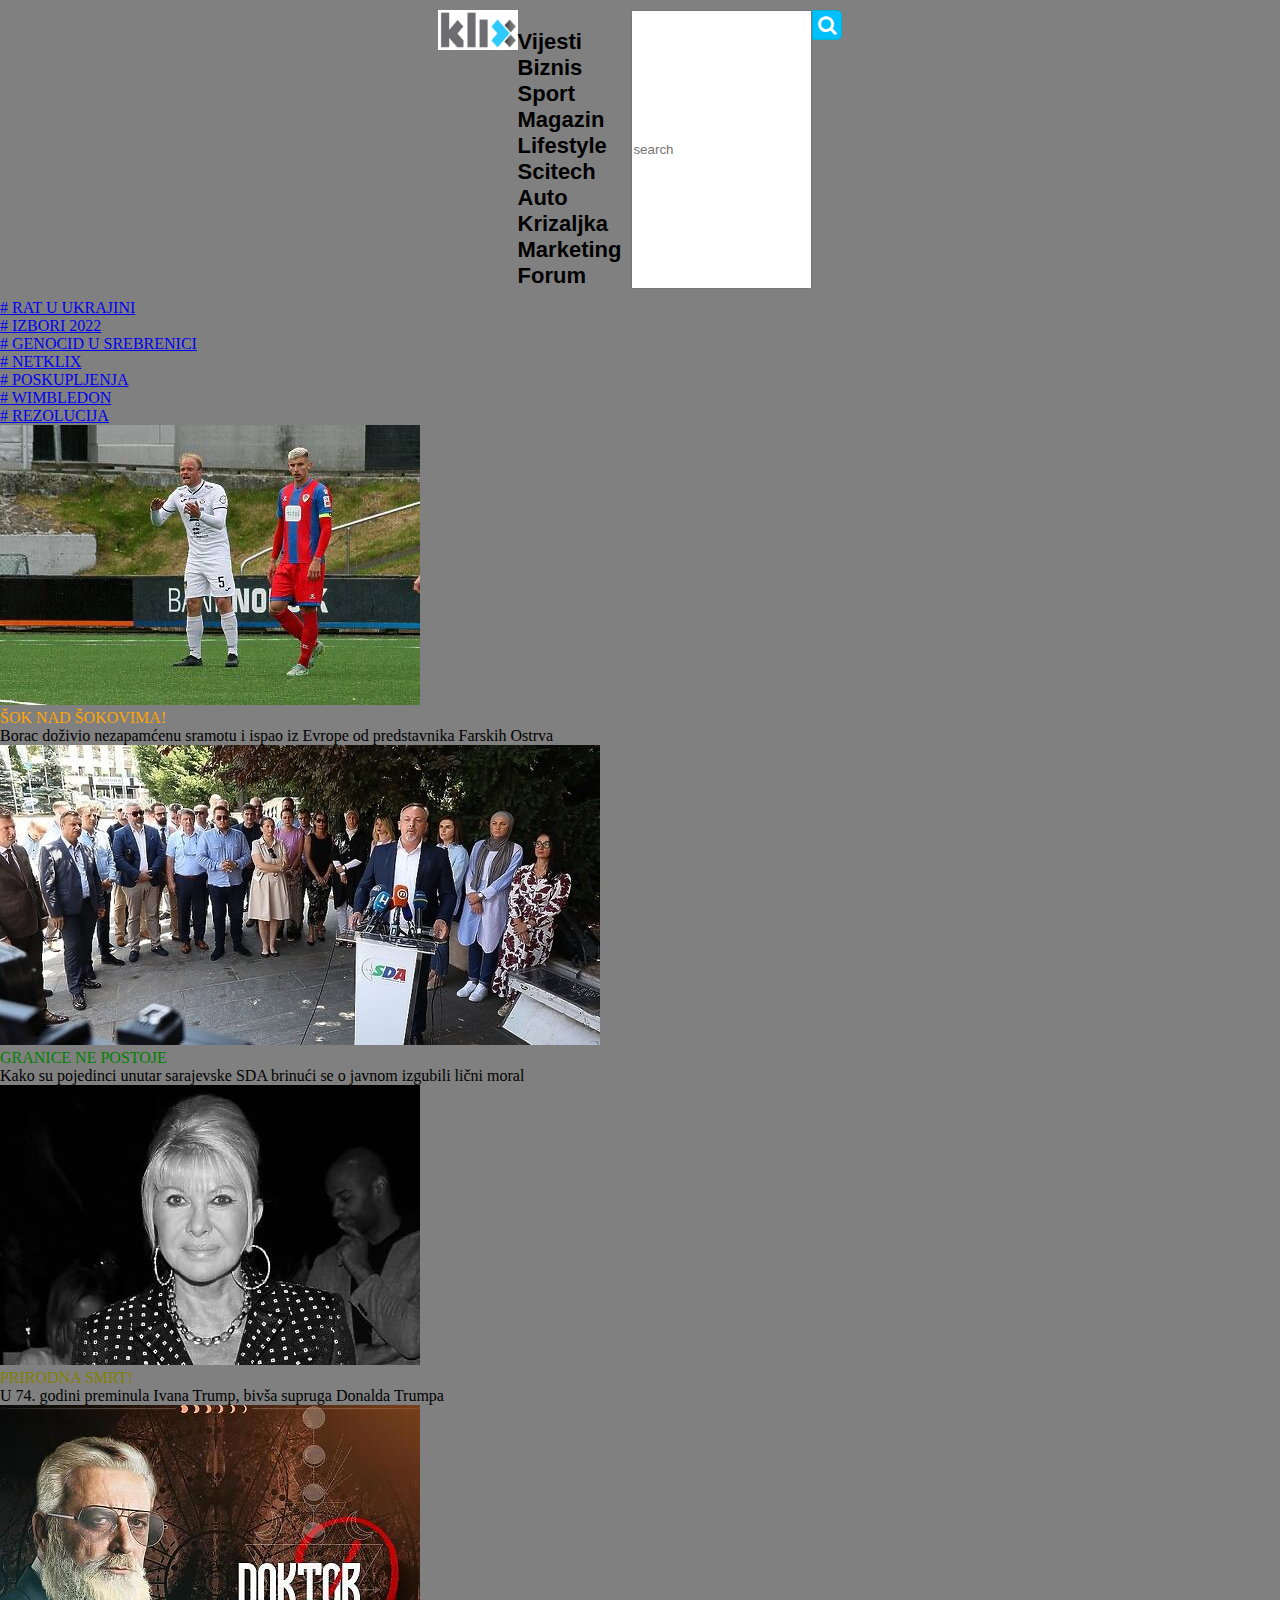
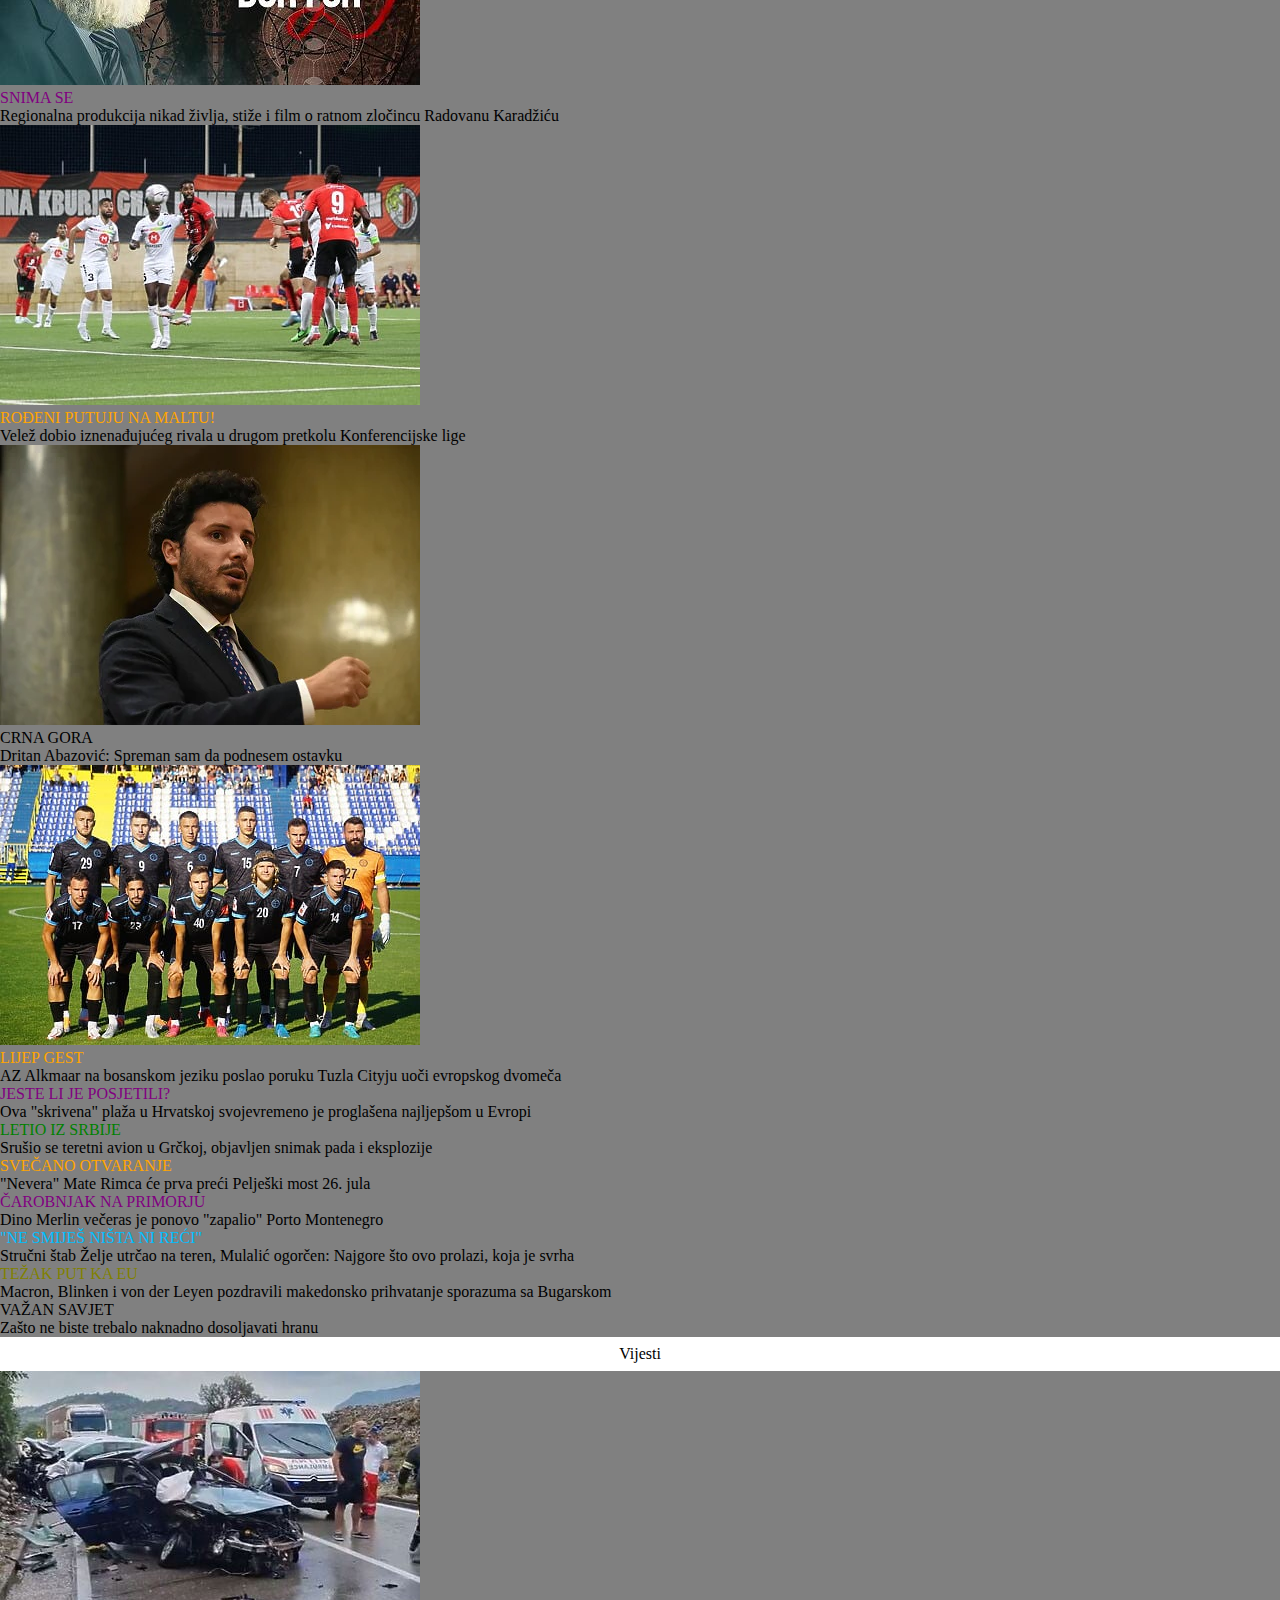
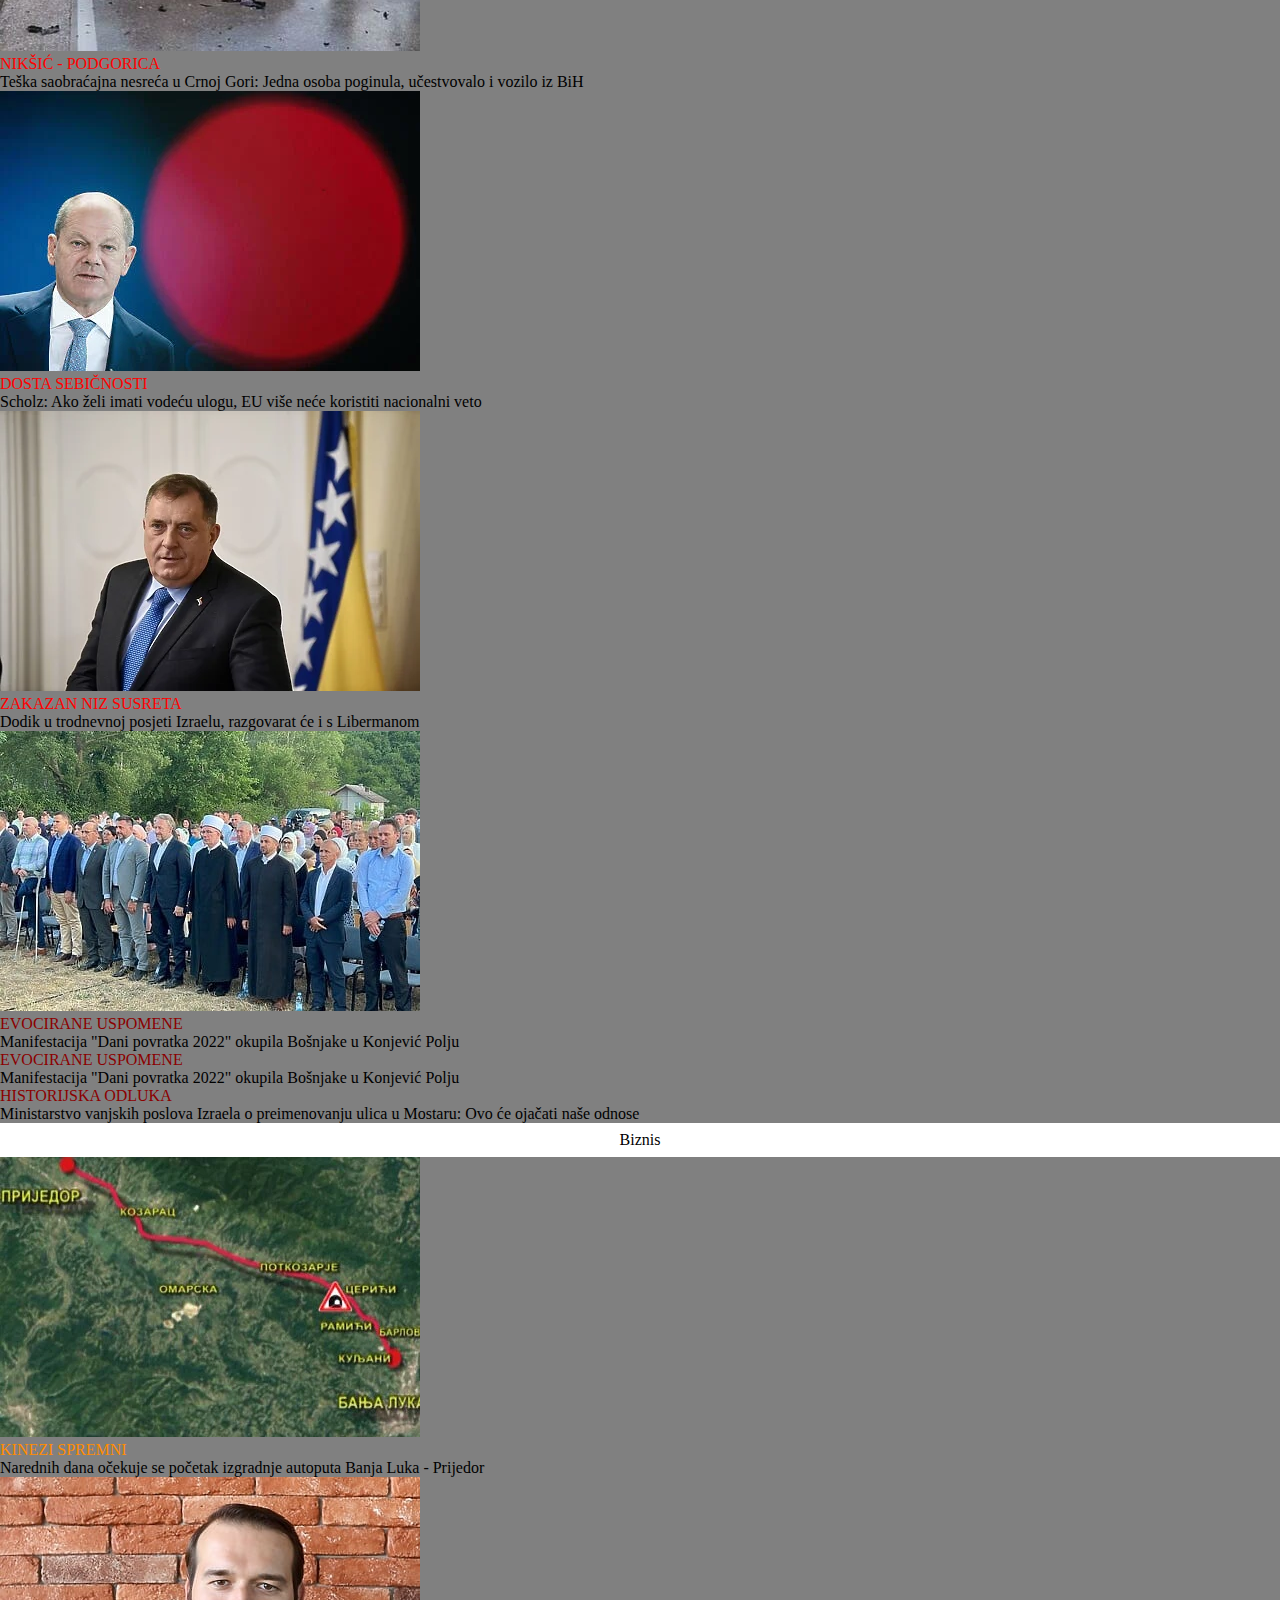
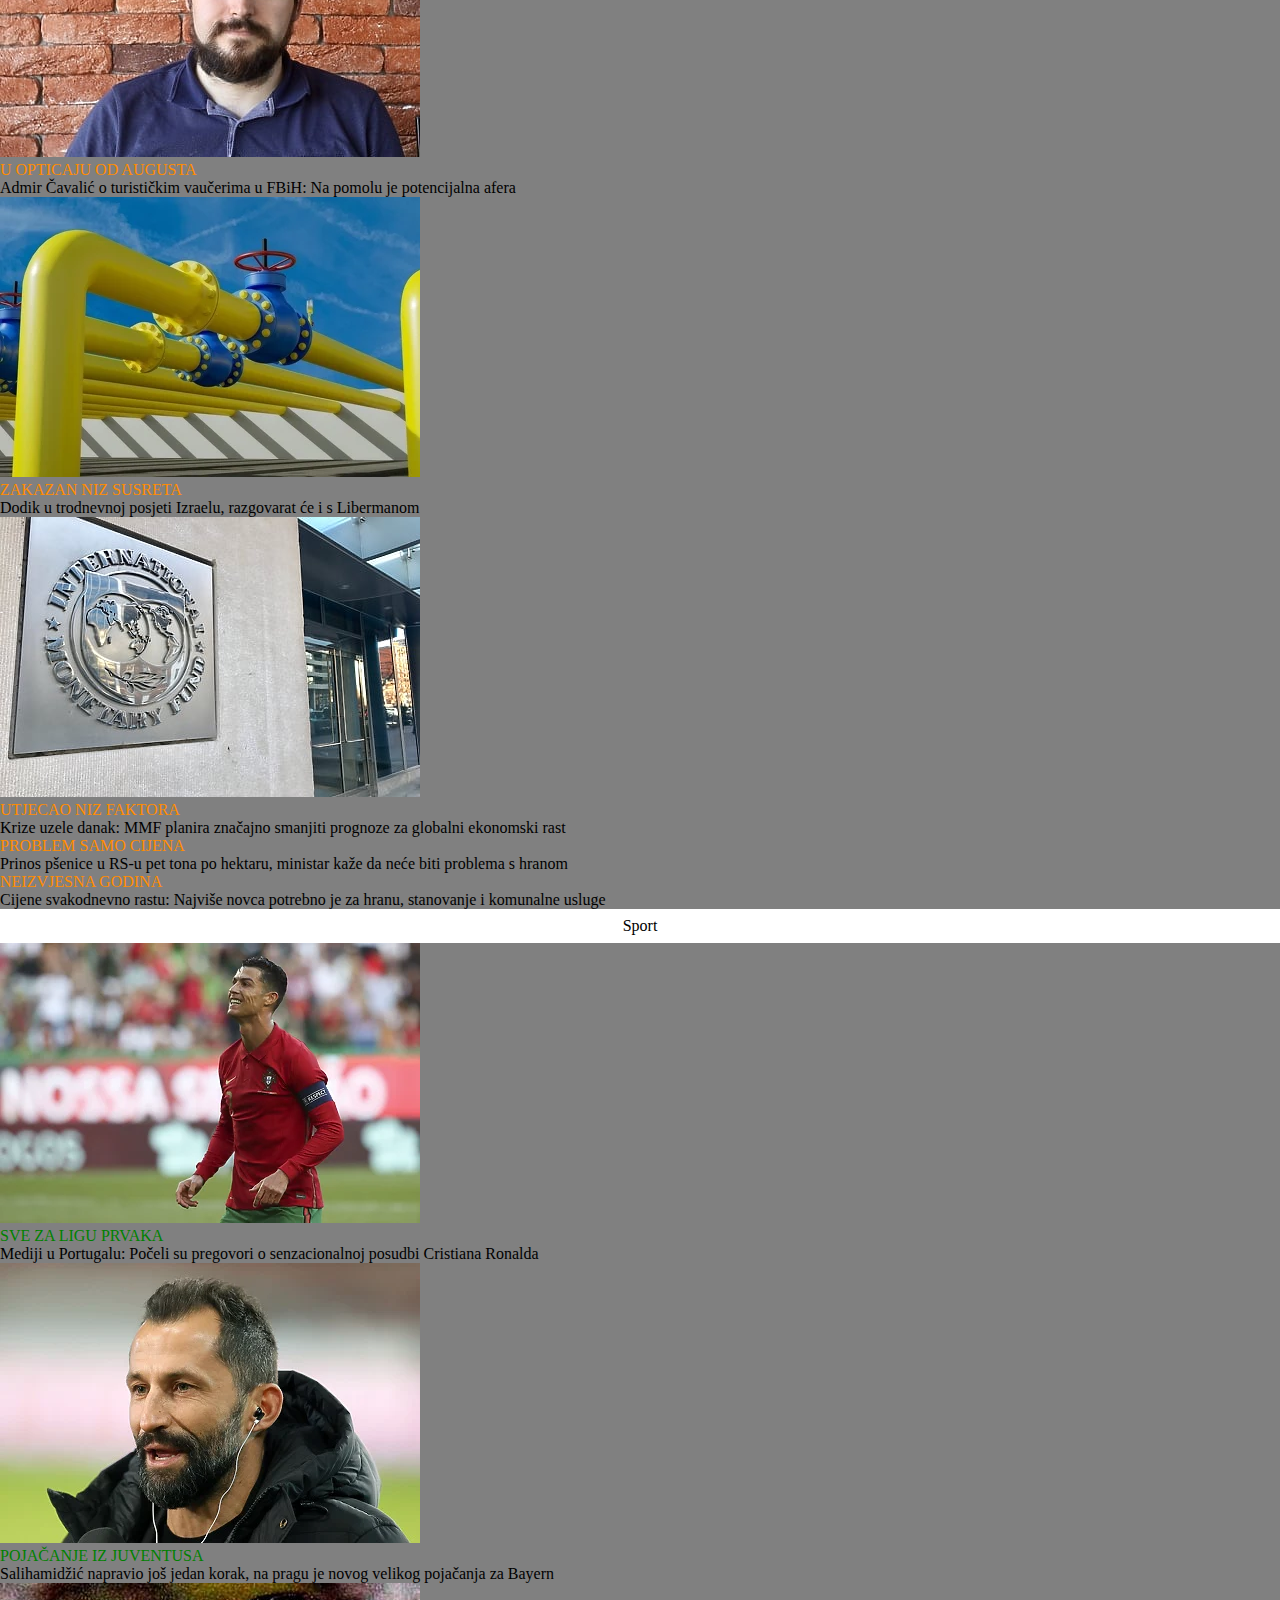
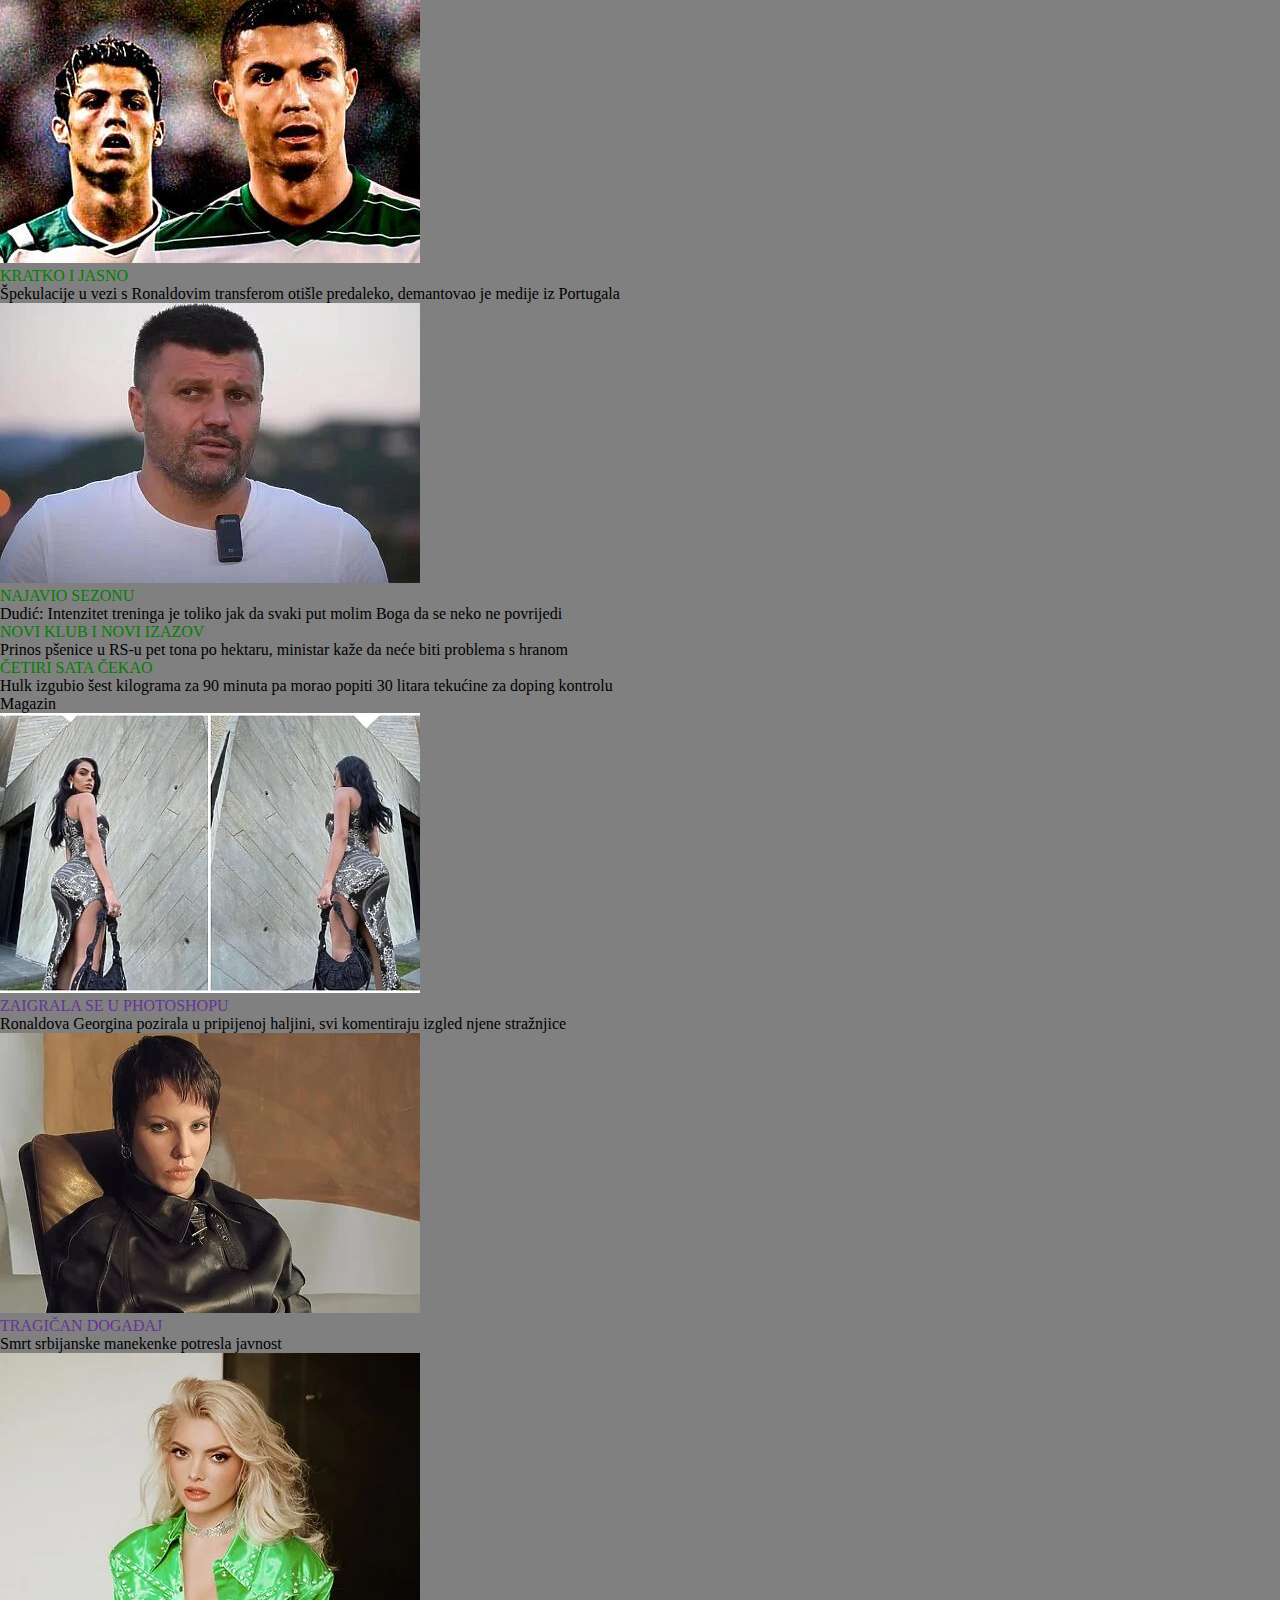
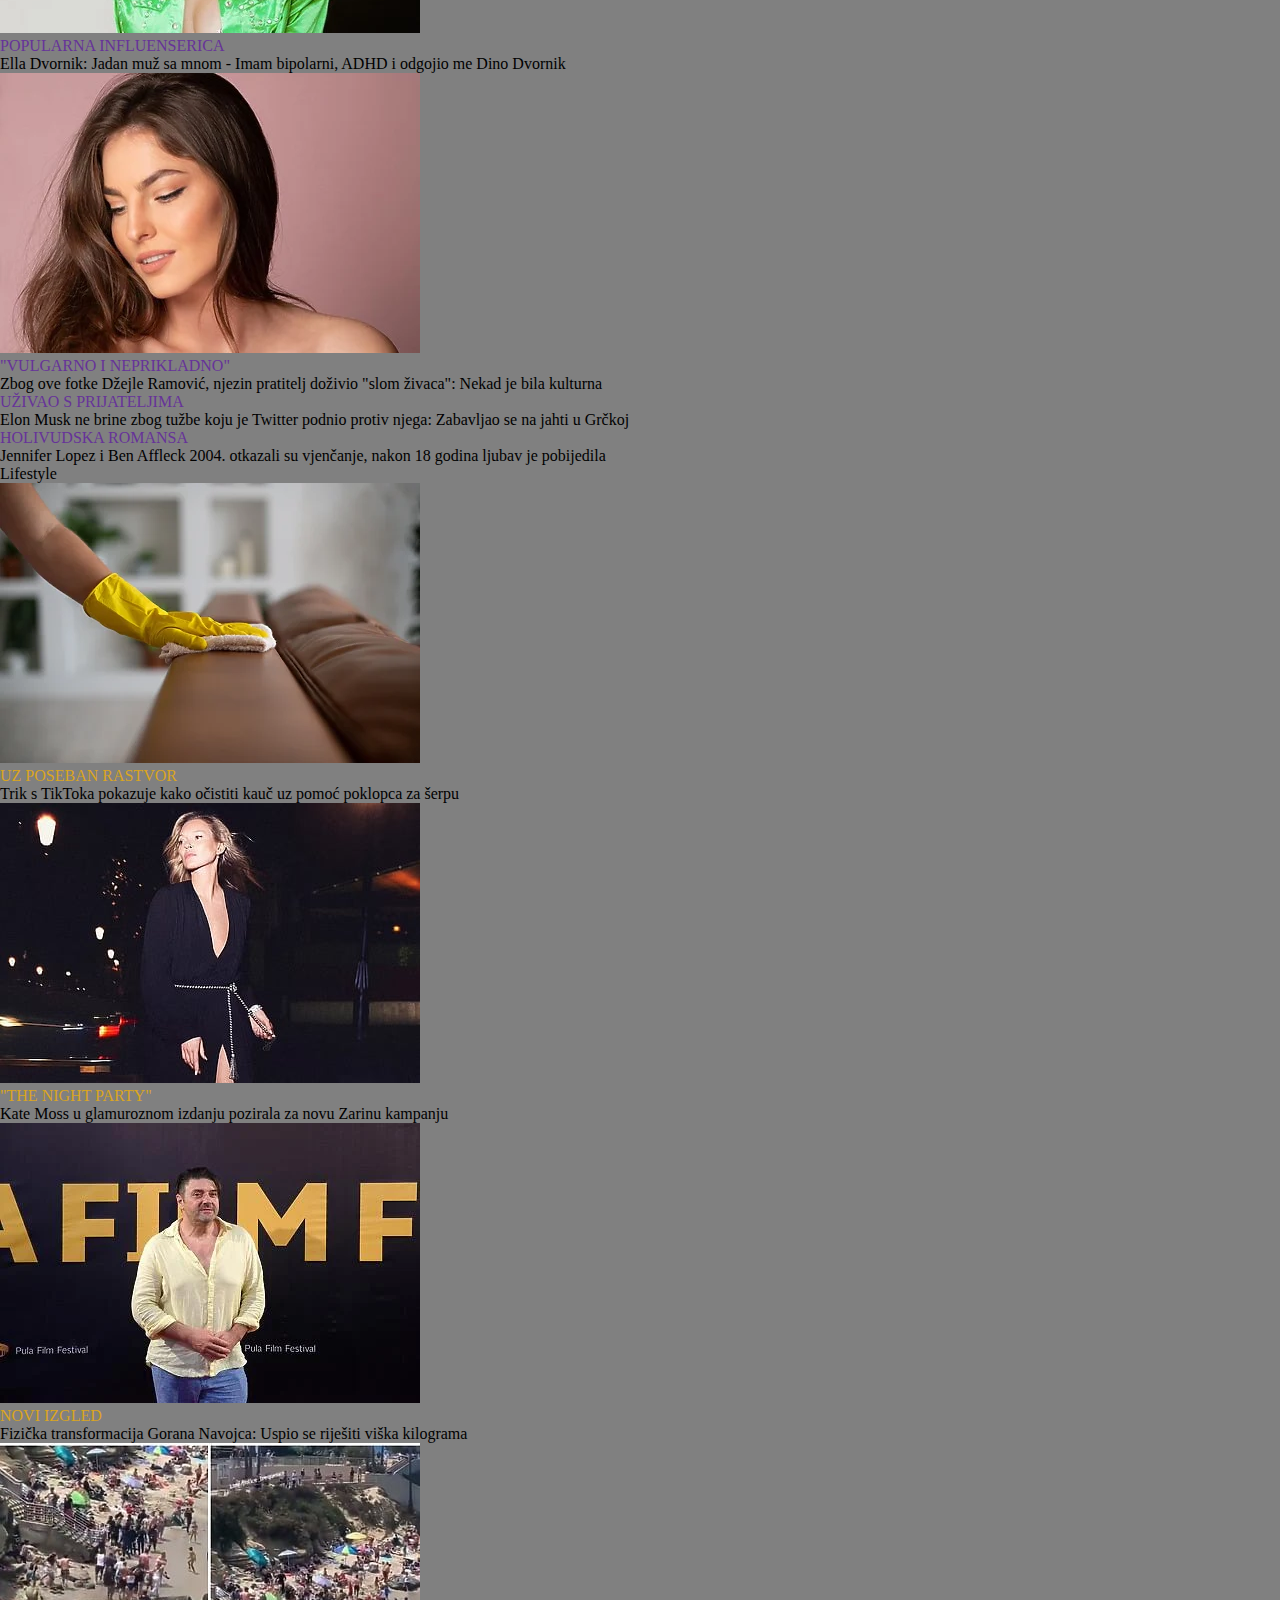
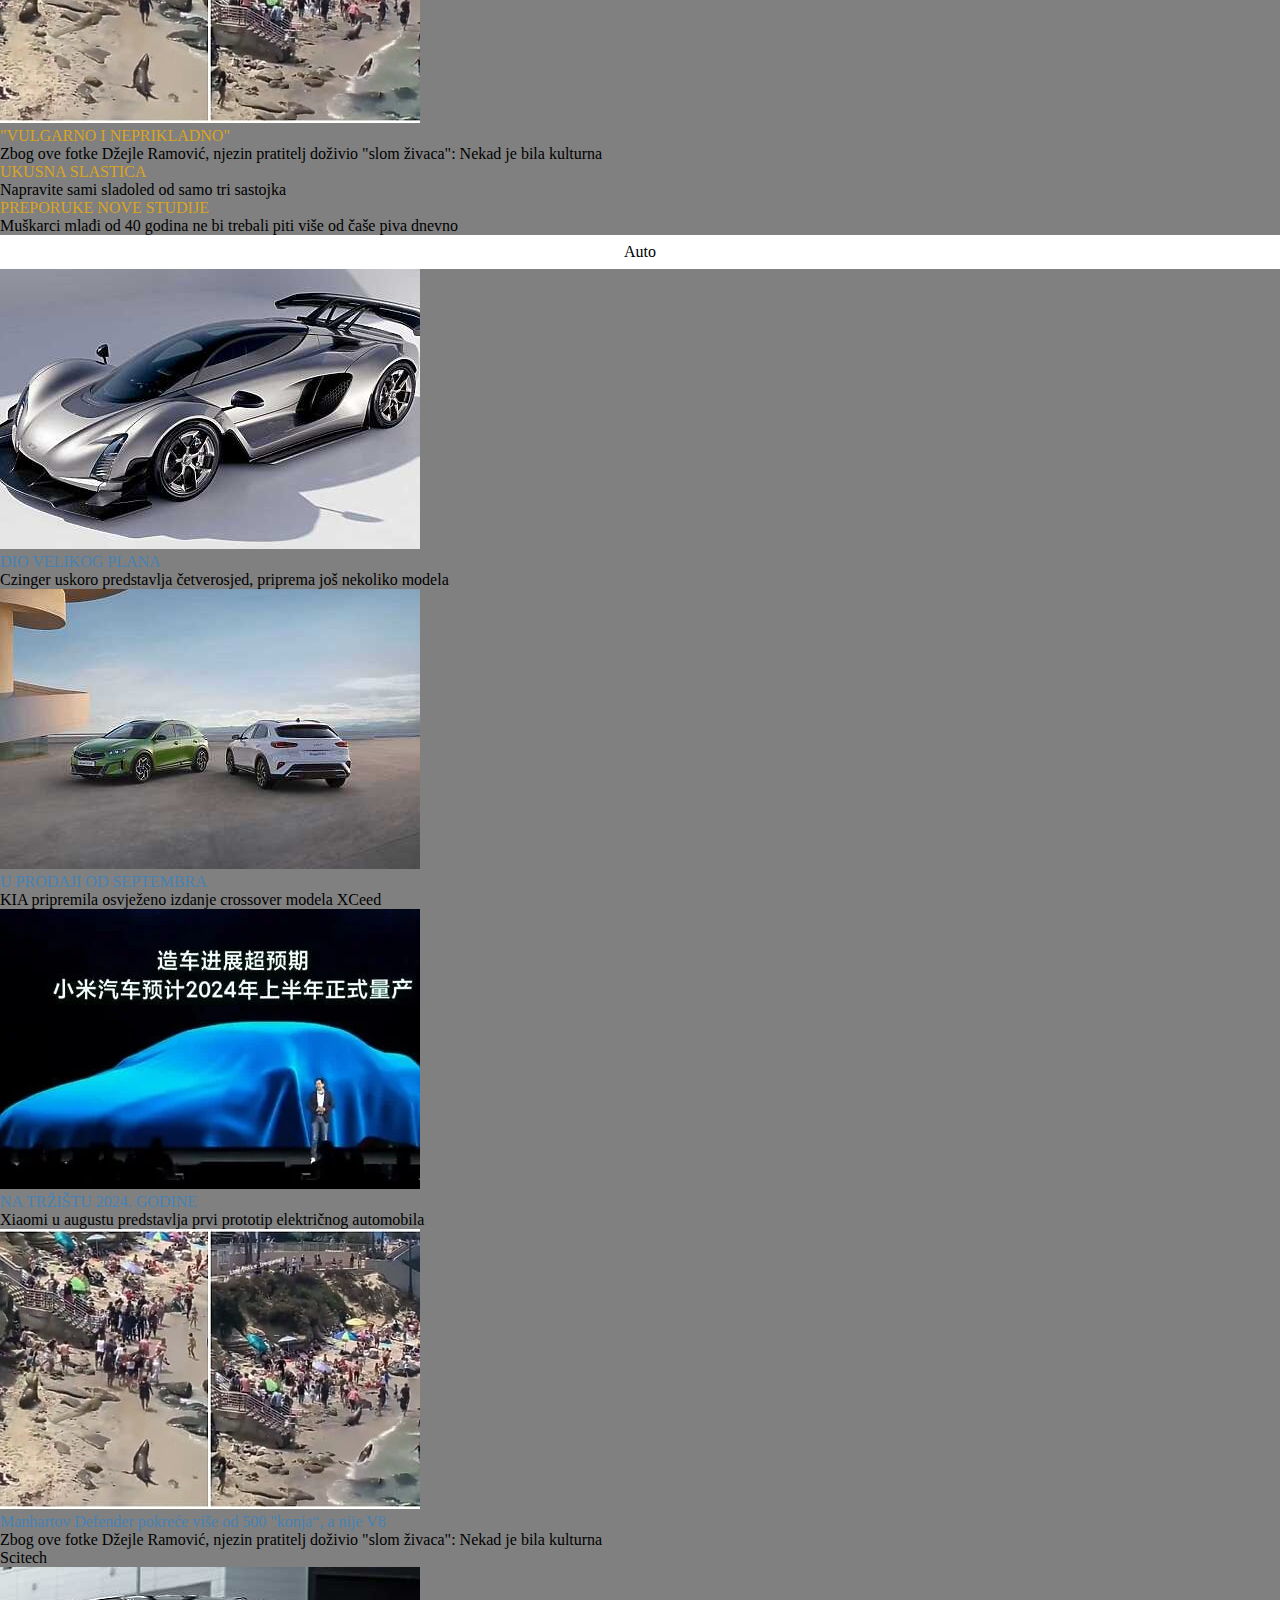
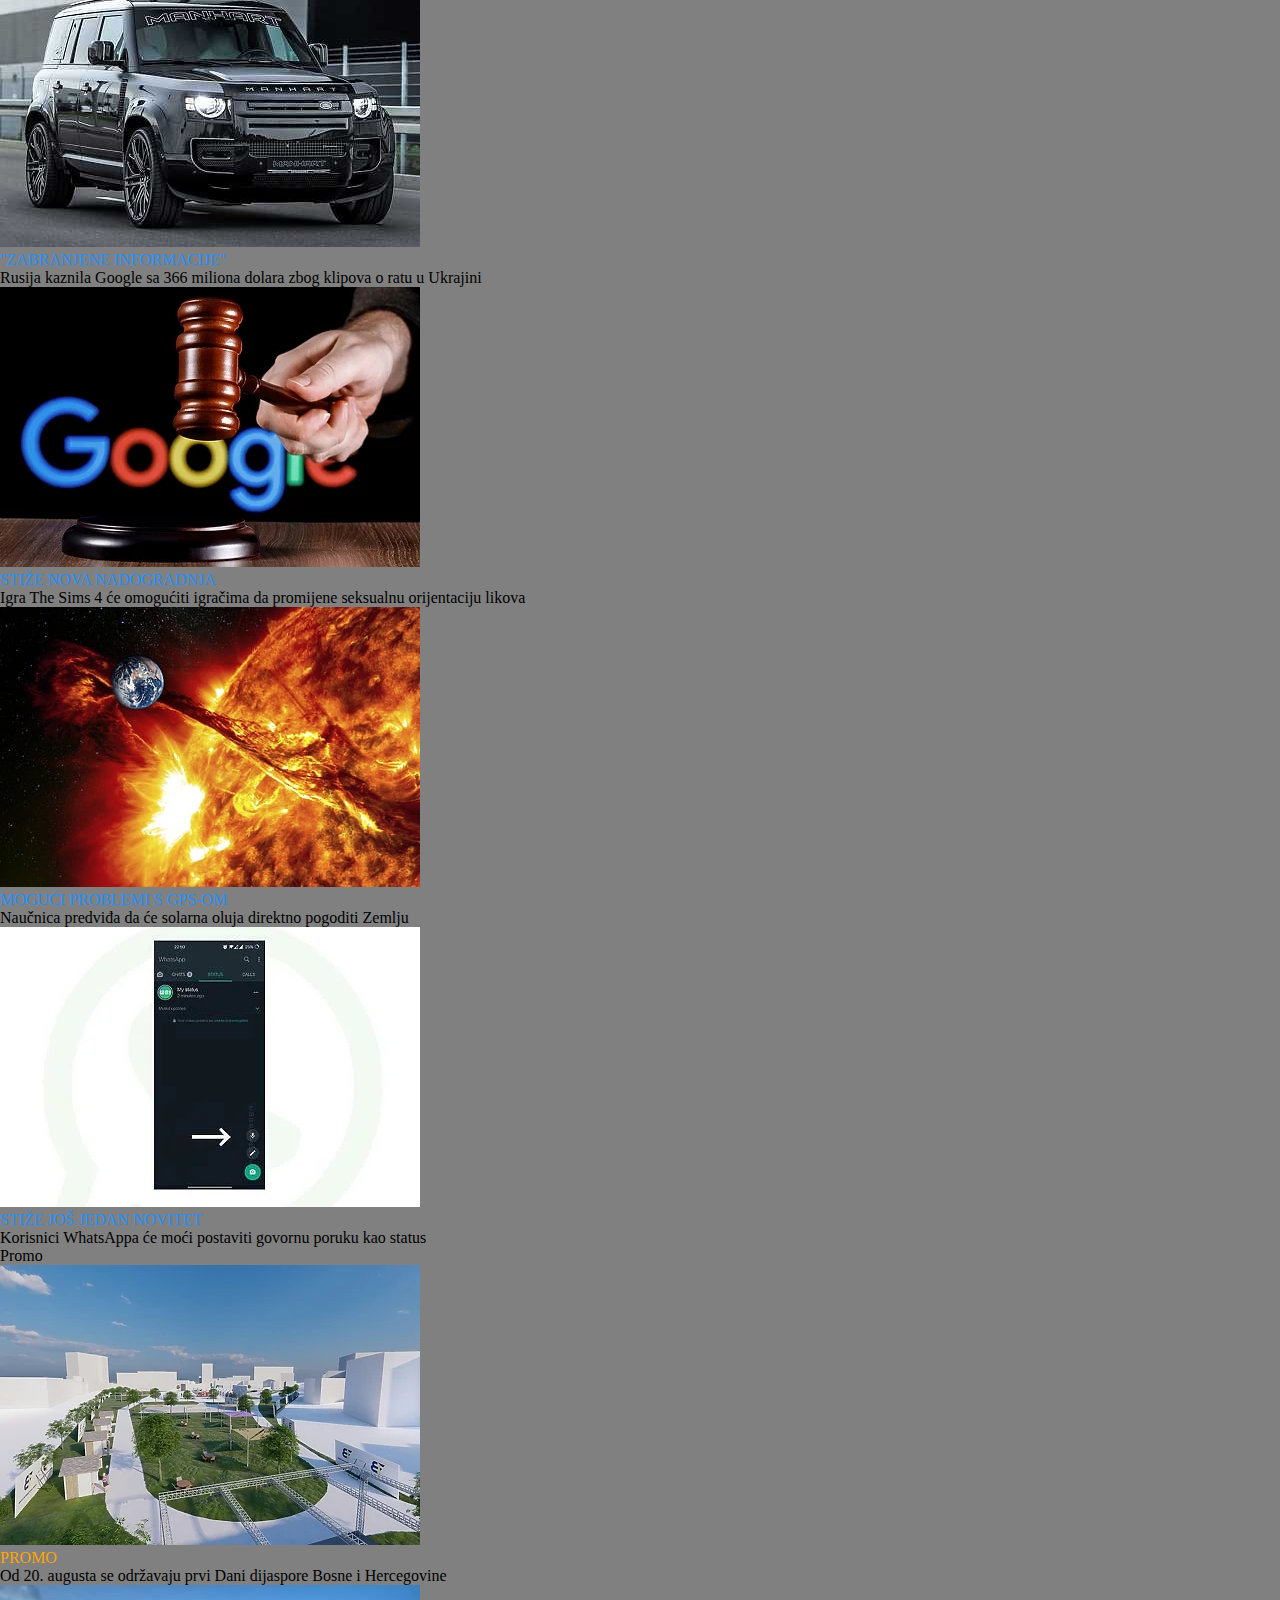
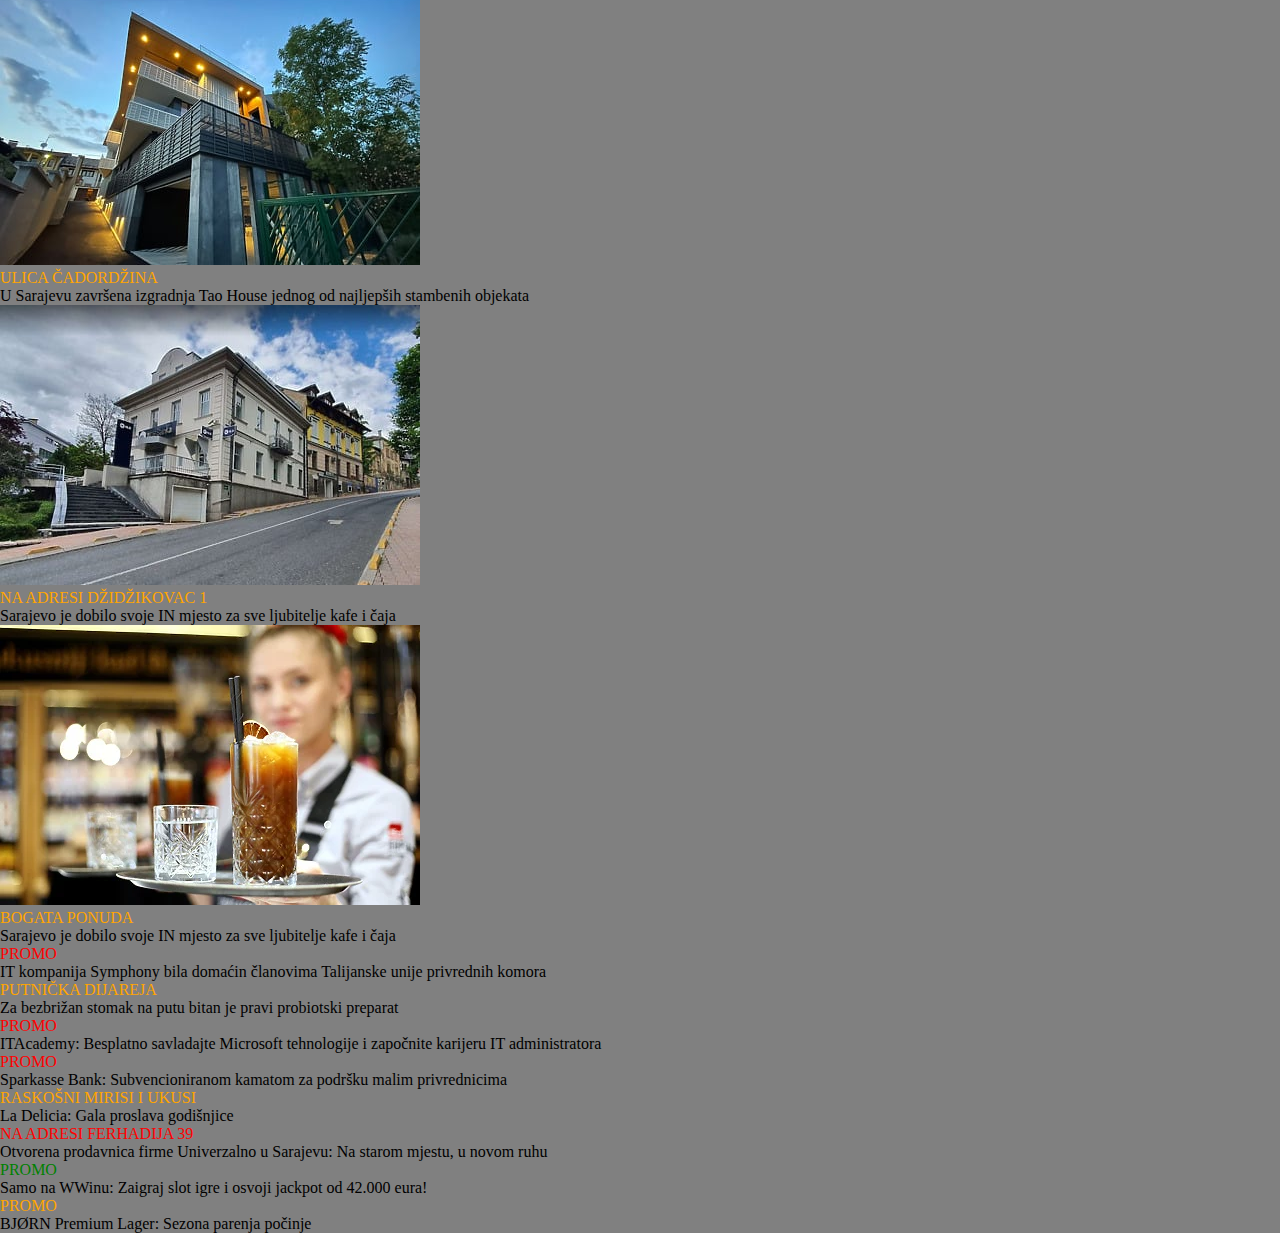
==== commit 7dcf38e9: "first part of content almost done" ====
--- a/index.html
+++ b/index.html
@@ -129,9 +129,7 @@
                     <div class="naslov" style="color:orange">LIJEP GEST</div>
                     <div>AZ Alkmaar na bosanskom jeziku poslao poruku Tuzla Cityju uoči evropskog dvomeča</div>
                 </div>
-
-                <div class="sidebar">
-                    <div class="sidebar-content">
+                <div class="sidebar-content">
                     <div>
                         <div class="title" style="color:purple">JESTE LI JE POSJETILI?</div>
                         <div class="subtitle">Ova "skrivena" plaža u Hrvatskoj svojevremeno je proglašena najljepšom u Evropi</div>
@@ -160,8 +158,8 @@
                         <div class="title">VAŽAN SAVJET</div>
                         <div class="subtitle">Zašto ne biste trebalo naknadno dosoljavati hranu</div>
                     </div>
-                    </div>
-                </div>
+                </div>
+
             </div>
             </div>
     <div class="container">
--- a/styles.css
+++ b/styles.css
@@ -9,16 +9,14 @@
 }
 
 
-/*
 .container {
     display: flex;
     justify-content: center;
     width: 100%;
     background-color: white;
     padding: 8px 0px 8px 0px;
-*/
-
-
+
+}
 
 
 
@@ -113,5 +111,451 @@
     font-size: 20px;
 }
 
-
-
+/*
+* {
+    box-sizing: border-box;
+    margin: 0;
+    padding: 0;
+}
+
+body {
+    margin-right: 20%;
+    margin-left: 10%;
+}
+
+
+
+.main {
+
+}
+
+.logo {
+    height: 100%;
+    cursor: pointer;
+}
+.wrapper{
+margin: 25px;
+    display: flex;
+    justify-content: center;
+
+
+}
+.navbar {
+    max-width: 1200px;
+    width: 800px;
+    margin-top: 20px;
+    display: flex;
+    height: 60px;
+    align-items: center;
+    margin-right: 20%;
+
+}
+
+.hashtag__links {
+    display: flex;
+    justify-content: center;
+    padding: 10px;
+    list-style: none;
+    font-family: sans-serif;
+    font-size: 20px;
+
+
+}
+
+.hashtag__links li {
+    margin: 10px 0px 10px 10px;
+}
+.box {
+    margin-top: 5px;
+    background-color: rgb(211, 61, 61);
+    width: 12px;
+    height: 12px;
+    border-radius: 2px;
+}
+.box-2 {
+    margin-top: 5px;
+    background-color: darkorange;
+    width: 12px;
+    height: 12px;
+    border-radius: 2px;
+}
+.box-3 {
+    margin-top: 5px;
+    background-color: green;
+    width: 12px;
+    height: 12px;
+    border-radius: 2px;
+}
+.box-4 {
+    margin-top: 5px;
+    background-color: purple;
+    width: 12px;
+    height: 12px;
+    border-radius: 2px;
+}
+.box-5 {
+    margin-top: 5px;
+    background-color: olive;
+    width: 12px;
+    height: 12px;
+    border-radius: 2px;
+}
+.box-6 {
+    margin-top: 5px;
+    background-color: dodgerblue;
+    width: 12px;
+    height: 12px;
+    border-radius: 2px;
+}
+.box-7 {
+    margin-top: 5px;
+    background-color: royalblue;
+    width: 12px;
+    height: 12px;
+    border-radius: 2px;
+}
+.box-8 {
+    margin-top: 5px;
+    background-color: gray;
+    width: 12px;
+    height: 12px;
+    border-radius: 2px;
+}
+.box-9 {
+    margin-top: 5px;
+    background-color: cornflowerblue;
+    width: 12px;
+    height: 12px;
+    border-radius: 2px;
+}
+.box-10 {
+    margin-top: 5px;
+    background-color: dimgray;
+    width: 12px;
+    height: 12px;
+    border-radius: 2px;
+}
+
+.navigation {
+    display: flex;
+}
+
+.navigation > div {
+    margin-left: 5px;
+    margin-right: 5px;
+    font-family: sans-serif;
+    font-size: 22px;
+}
+
+.photo {
+    width: 100%;
+}
+
+.photo-2 {
+    width: 100%;
+}
+.item {
+    padding: 10px;
+    border: 1px solid;
+    border-color: rgb(229 231 235);
+flex-grow: 1;
+}
+.item > div {
+
+    font-family: sans-serif;
+    font-size: 20px;
+    font-weight: bold;
+}
+
+.item-2 {
+
+    padding: 10px;
+    border: 1px solid;
+    border-color: rgb(229 231 235);
+    font-family: sans-serif;
+    font-size: 22px;
+    font-weight: bold;
+    text-align: start;
+    flex-grow: 2;
+    grid-column: 2/span 2;
+
+
+}
+
+.item-3{
+    padding: 10px;
+    border: 1px solid;
+    border-color: rgb(229 231 235);
+    flex-grow: 1;
+}
+.item-4{
+    padding: 10px;
+    border: 1px solid;
+    border-color: rgb(229 231 235);
+    flex-grow: 1;
+}
+
+.content {
+
+    display: grid;
+    width: 1200px;
+    grid-template-columns: 25% 25% 25% 25%;
+    grid-column-gap: 10px;
+
+
+}
+
+.content-2 {
+    display: grid;
+    justify-content: center;
+    margin: 25px;
+    width: 1200px;
+    grid-template-columns: 25% 25% 25% 25%;
+    grid-column-gap: 10px;
+
+}
+.content-3 {
+    display: grid;
+    justify-content: center;
+    margin: 25px;
+    width: 1200px;
+    grid-template-columns: 25% 25% 25% 25%;
+    grid-column-gap: 10px;
+
+}
+
+.content-3 {
+    display: grid;
+    justify-content: center;
+    margin: 25px;
+    width: 1510px;
+    grid-template-columns: 25% 25% 25% 25%;
+    grid-column-gap: 10px;
+
+}
+
+.sidebar {
+
+    grid-row: 1/span 2;
+    grid-column: 5;
+
+}
+
+.sidebar-content > div {
+
+    border-top: 1px solid;
+    border-color: rgb(229 231 235);
+    padding-top: 10px;
+    padding-bottom: 10px;
+}
+
+.sidebar-content {
+    overflow-y: scroll;
+    height: 700px;
+    width: 300px;
+    display: flex;
+    flex-direction: column;
+    font-family: sans-serif;
+    font-size: 16px;
+    font-weight: bold;
+    text-align: start;
+}
+
+.sidebar-content > div {
+    color: red;
+    border-top: 1px solid gray;
+    padding: 20px;
+    text-align: left;
+}
+
+.title {
+    padding-bottom: 10px;
+    text-align: left;
+    font-weight: bold;
+    font-size: 18px;
+}
+
+.title-moving {
+    display: flex;
+    justify-content: start;
+    margin-left: 20%;
+    font-size: 22px;
+    font-weight: bold;
+
+}
+
+
+.subtitle {
+    color: black;
+    font-weight: normal;
+    font-size: 20px;
+}
+
+.search {
+    margin-left: 10px;
+    width: 100%;
+    position: relative;
+    display: flex;
+}
+
+.searchTerm {
+    width: 100%;
+    border: 3px solid #00B4CC;
+    border-right: none;
+    padding: 5px;
+    height: 20px;
+    border-radius: 5px 0 0 5px;
+    outline: none;
+    color: #9DBFAF;
+}
+
+.searchTerm:focus{
+    color: #00B4CC;
+}
+
+.searchButton {
+    width: 40px;
+    height: 36px;
+    border: 1px solid #00B4CC;
+    background: deepskyblue;
+    text-align: center;
+    color: #fff;
+    border-radius: 0 5px 5px 0;
+    cursor: pointer;
+    font-size: 20px;
+}
+.container {
+    width: 45%;
+    display: flex;
+    justify-content: center;
+    font-family: sans-serif;
+    font-size: 22px;
+
+
+}
+.container-2 {
+    margin-top: 10px;
+    margin-bottom: 10px;
+    margin-left: 15px;
+    width: 45%;
+    display: flex;
+    justify-content: center;
+    font-family: sans-serif;
+    font-size: 22px;
+
+
+}
+
+.wrapper-1 {
+    margin-left: 17%;
+    display: flex;
+    justify-content: center;
+    font-weight: bold;
+    font-family: sans-serif;
+    font-size: 20px;
+
+}
+
+
+.box-vijesti {
+    padding-right: 10px;
+    margin-top: 4px;
+    margin-right: 10px;
+    background-color: rgb(211, 61, 61);
+    width: 16px;
+    height: 16px;
+    border-radius: 2px;
+}
+.box-vijesti-2 {
+    padding-right: 10px;
+    margin-top: 4px;
+    margin-right: 10px;
+    background-color: orange;
+    width: 16px;
+    height: 16px;
+    border-radius: 2px;
+}
+.box-vijesti-3 {
+    padding-right: 10px;
+    margin-top: 4px;
+    margin-right: 10px;
+    background-color: green;
+    width: 16px;
+    height: 16px;
+    border-radius: 2px;
+}
+.box-vijesti-4 {
+    padding-right: 10px;
+    margin-top: 4px;
+    margin-right: 10px;
+    background-color: Purple;
+    width: 16px;
+    height: 16px;
+    border-radius: 2px;
+}
+.box-vijesti-5 {
+    padding-right: 10px;
+    margin-top: 4px;
+    margin-right: 10px;
+    background-color: goldenrod;
+    width: 16px;
+    height: 16px;
+    border-radius: 2px;
+}
+.box-vijesti-6 {
+    padding-right: 10px;
+    margin-top: 4px;
+    margin-right: 10px;
+    background-color: steelblue;
+    width: 16px;
+    height: 16px;
+    border-radius: 2px;
+}
+.box-vijesti-7 {
+    padding-right: 10px;
+    margin-top: 4px;
+    margin-right: 10px;
+    background-color:dodgerblue;
+    width: 16px;
+    height: 16px;
+    border-radius: 2px;
+}
+.box-vijesti-8 {
+    padding-right: 10px;
+    margin-top: 4px;
+    margin-right: 10px;
+    background-color:orange;
+    width: 16px;
+    height: 16px;
+    border-radius: 2px;
+}
+
+
+
+.sidebar-2 {
+    grid-row: 1/span 2;
+    grid-column: 5;
+
+}
+
+.sidebar-content-2 {
+    height: 300px;
+    width: 300px;
+    display: flex;
+    flex-direction: column;
+    font-family: sans-serif;
+    font-size: 16px;
+    font-weight: bold;
+    text-align: start;
+
+}
+
+
+.sidebar-content-2 > div {
+    color: red;
+    border-top: 1px solid gray;
+    padding: 20px;
+
+}
+
+*/
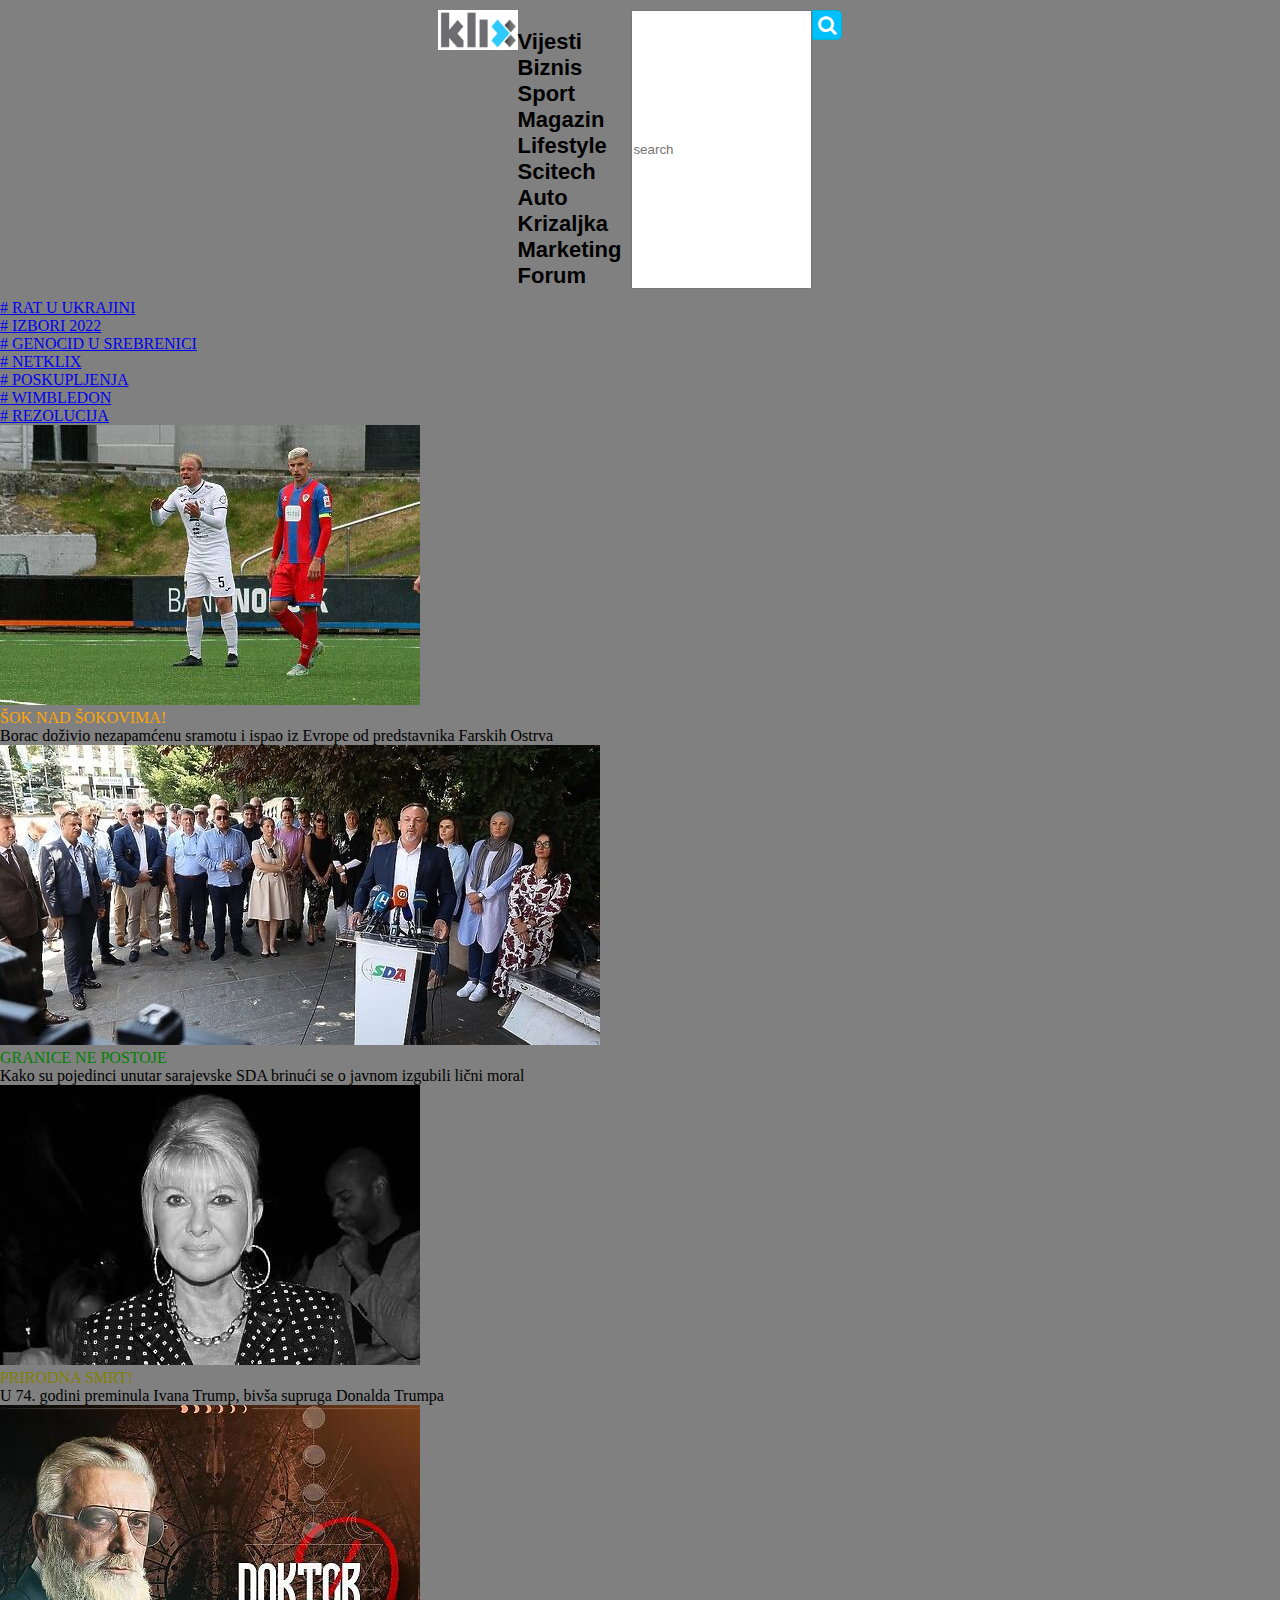
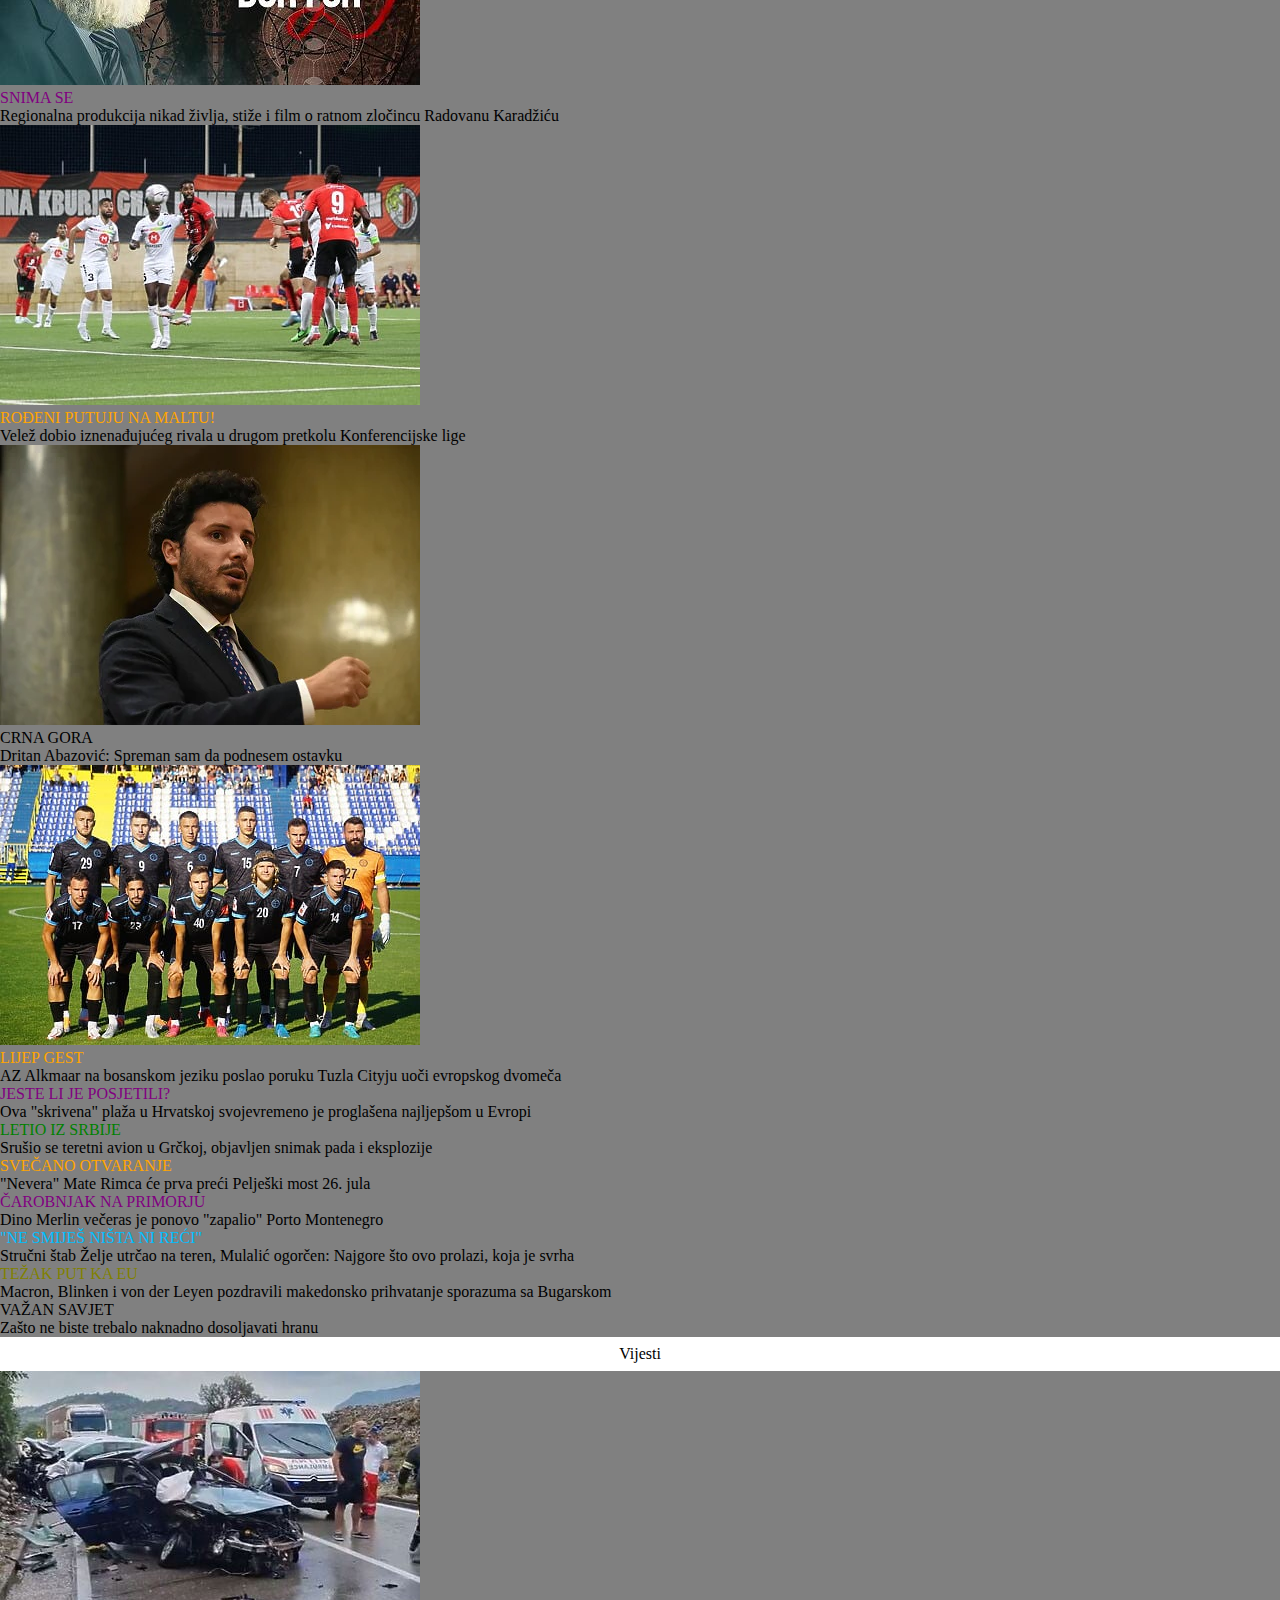
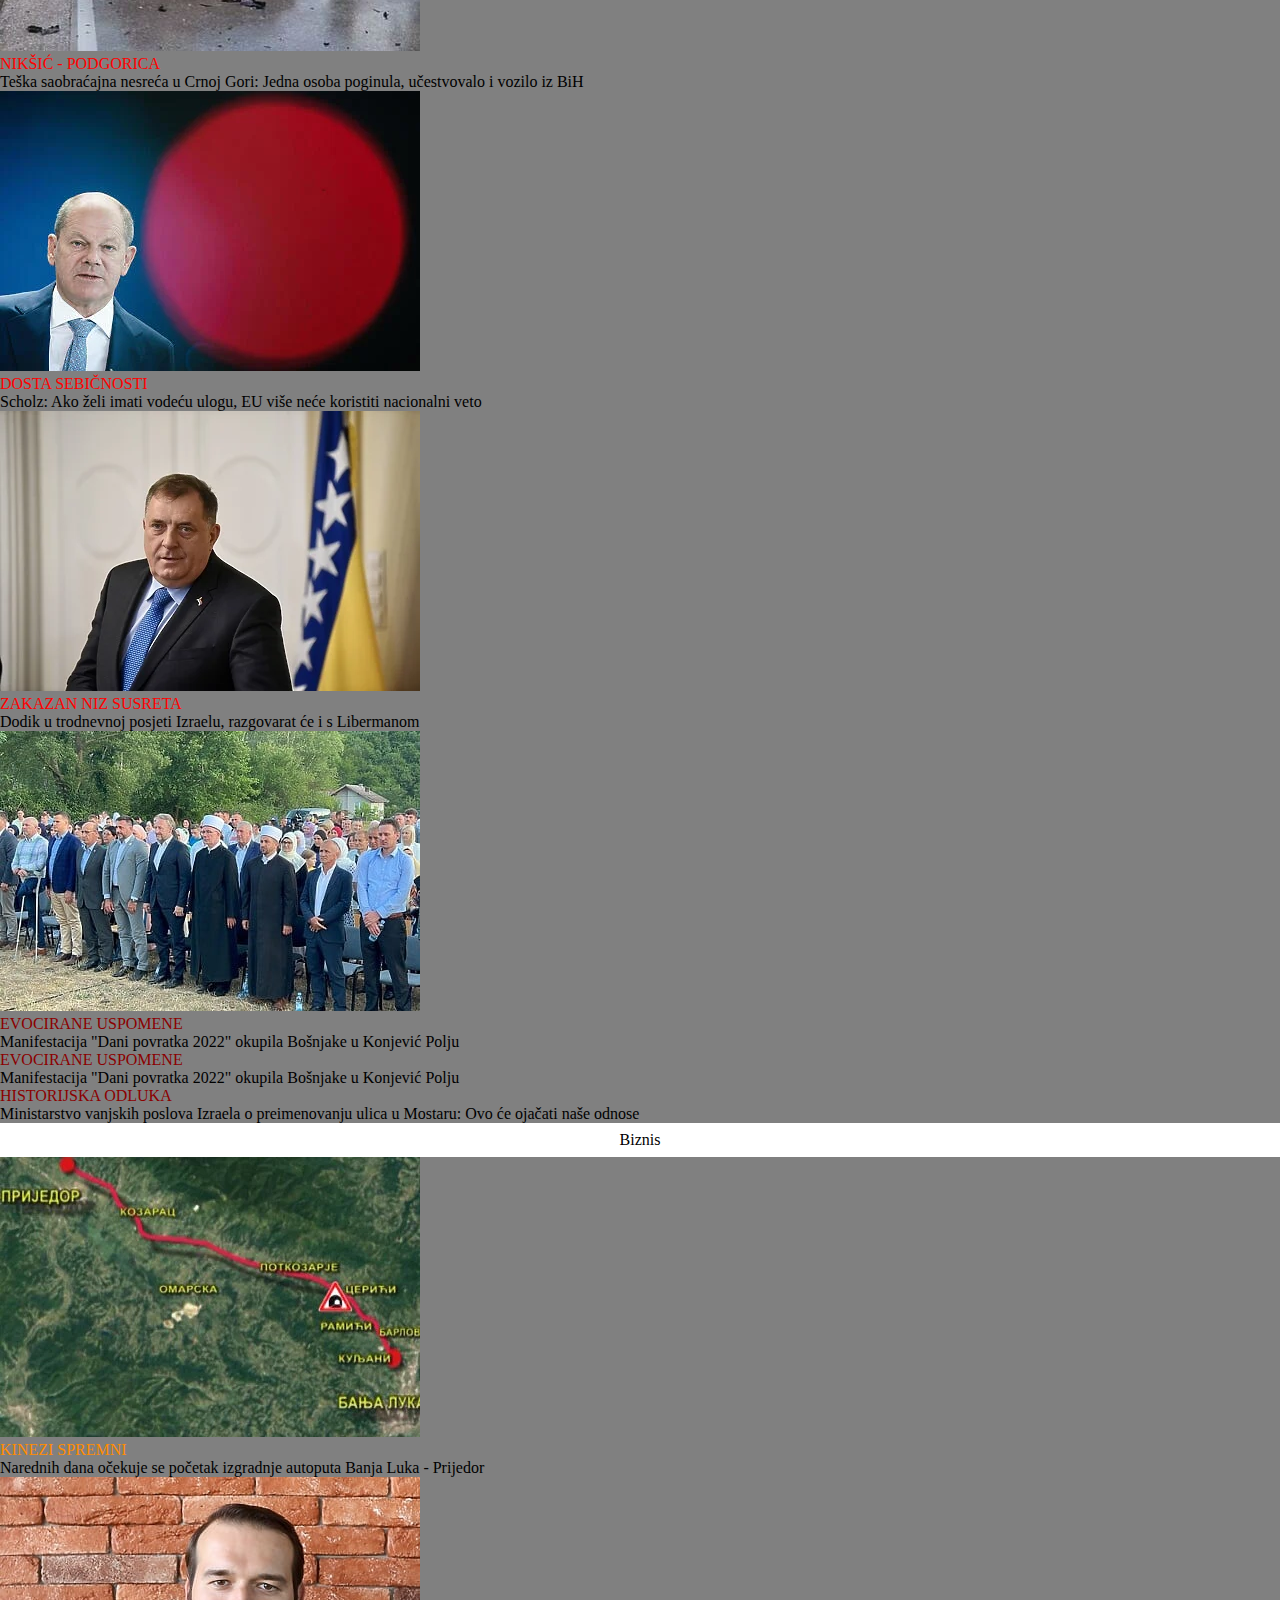
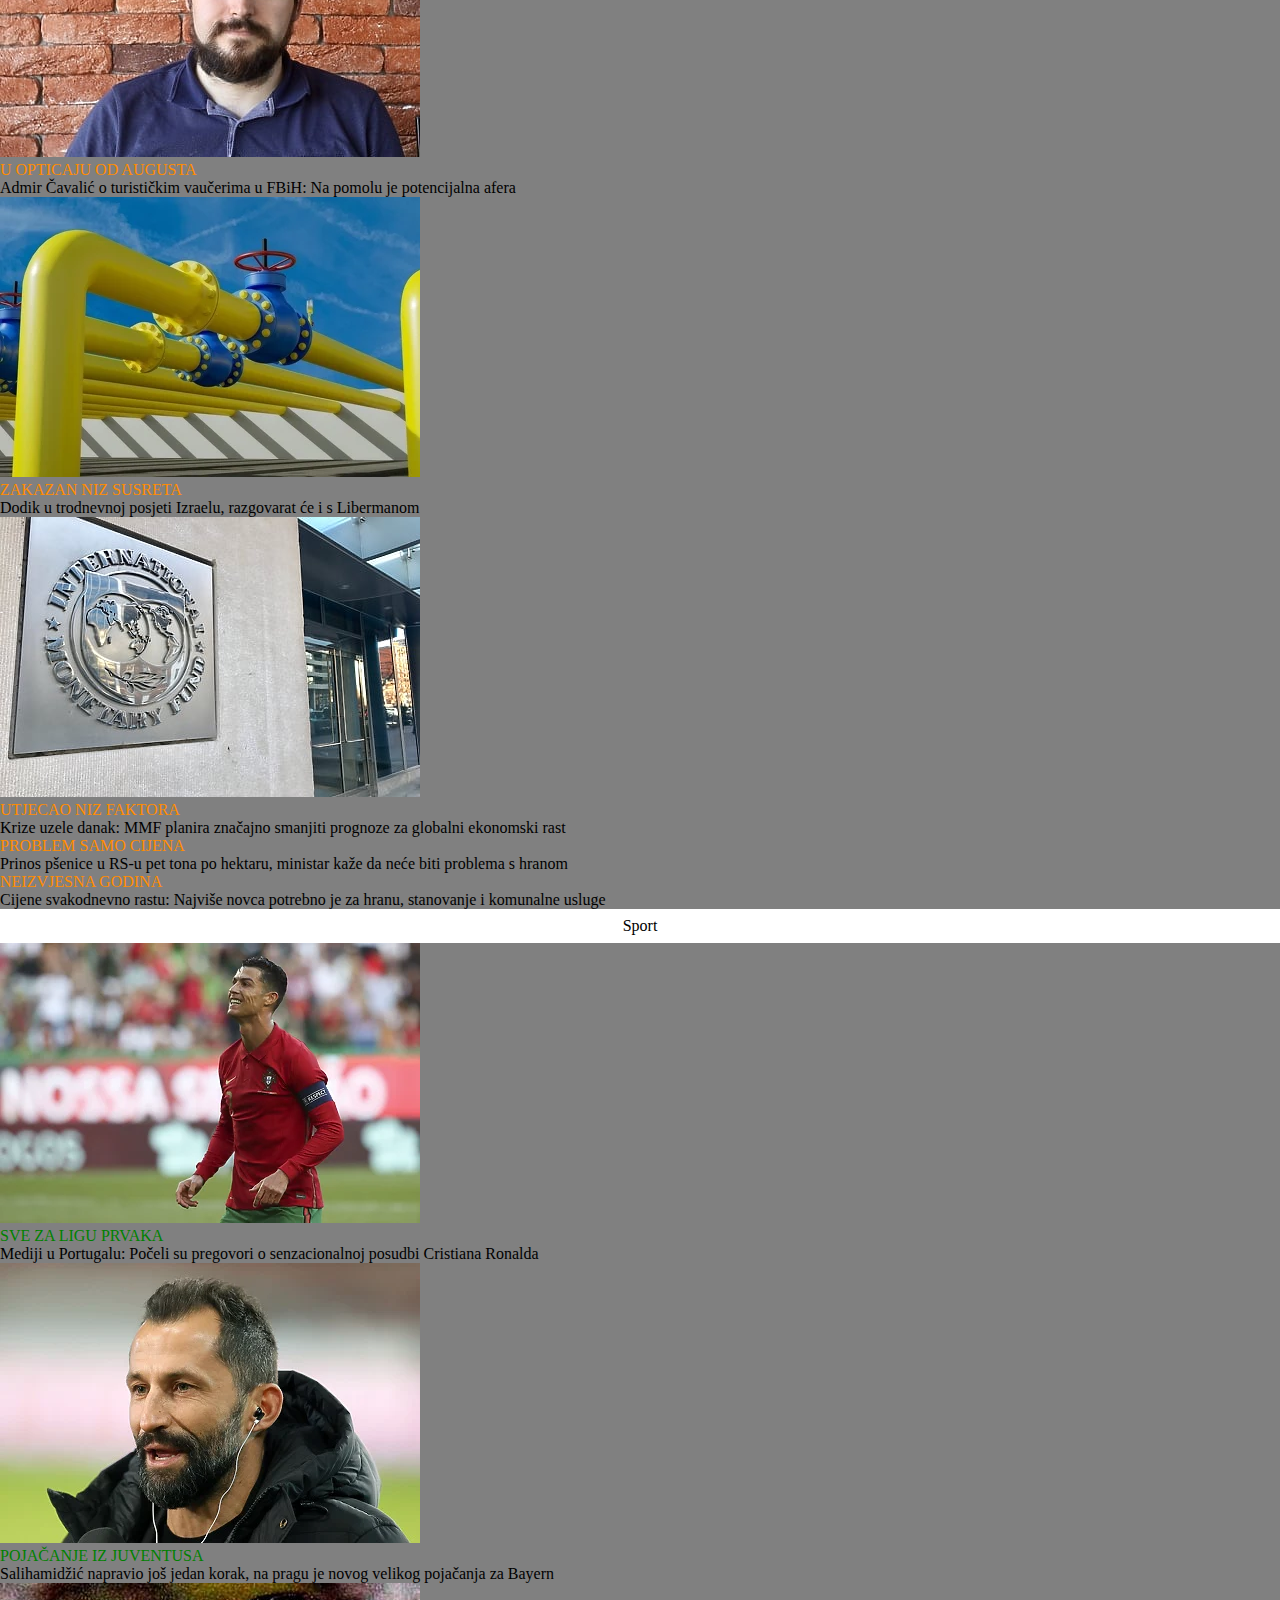
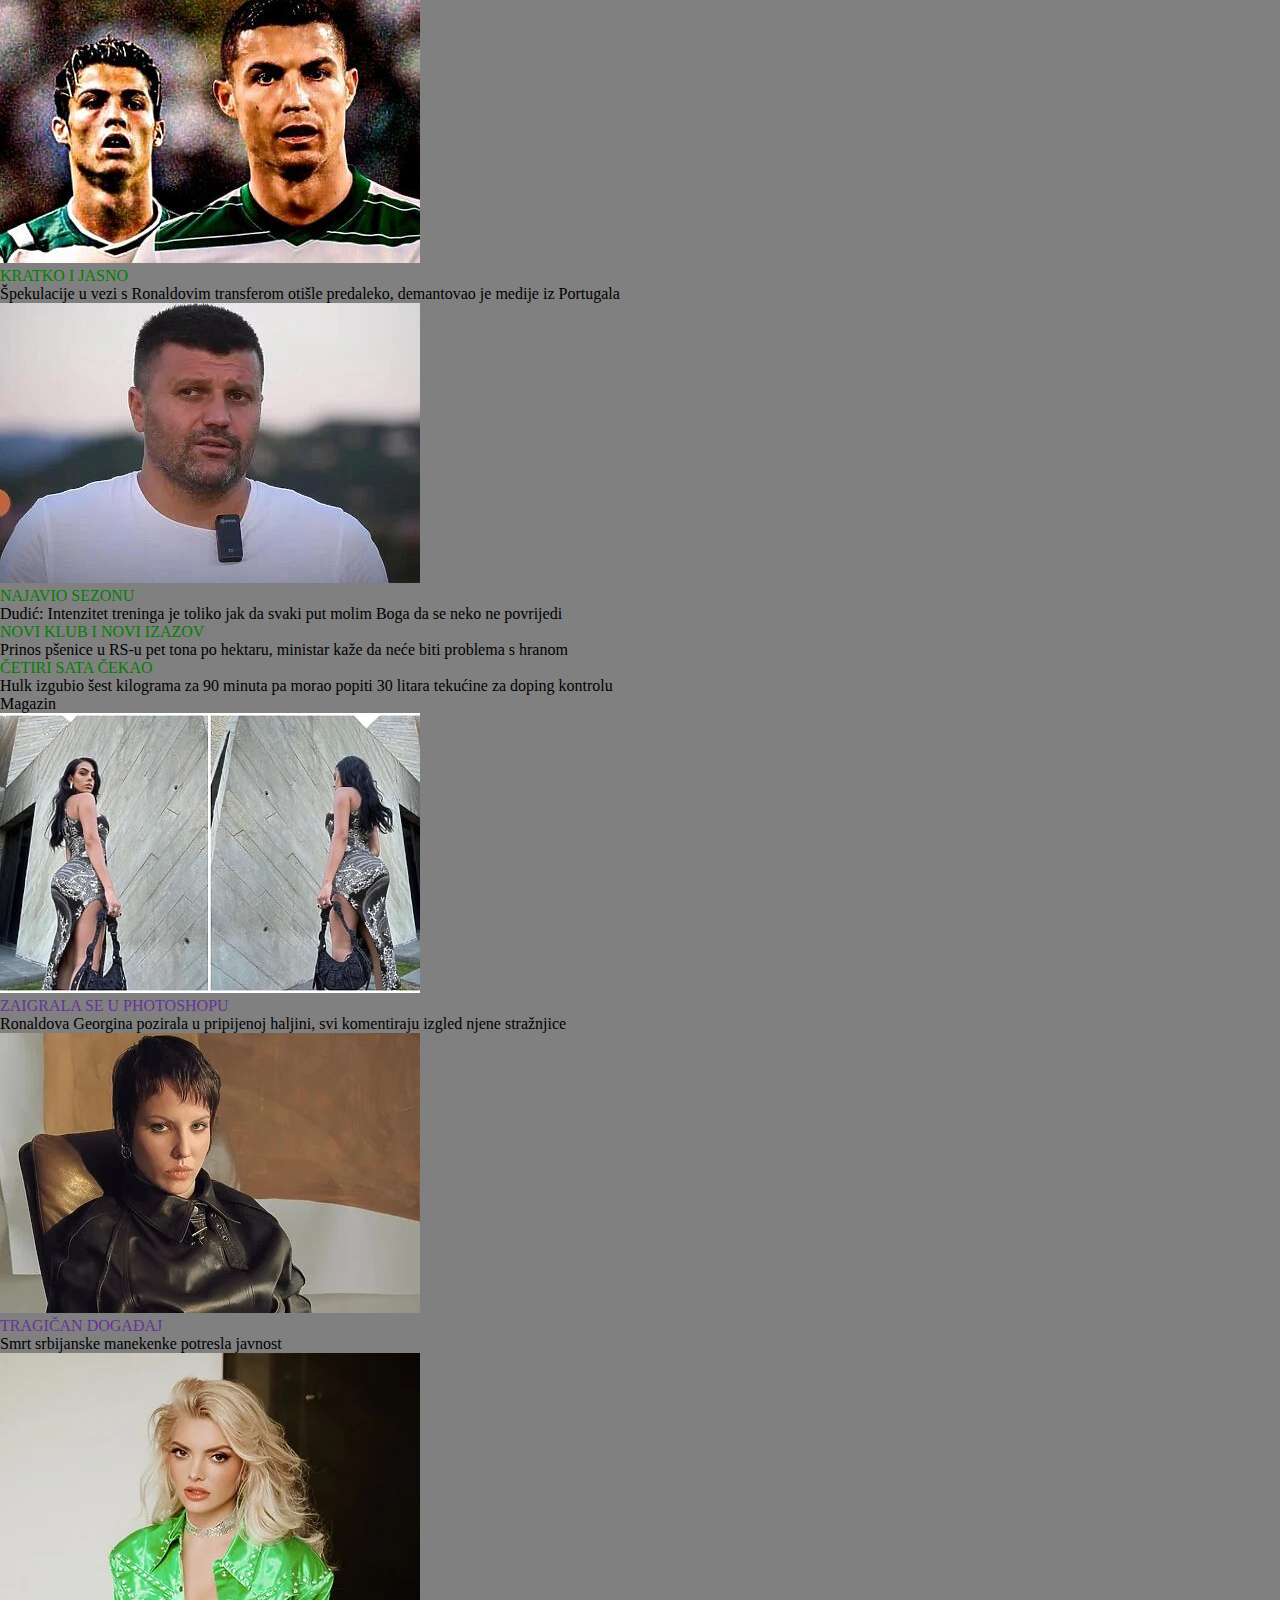
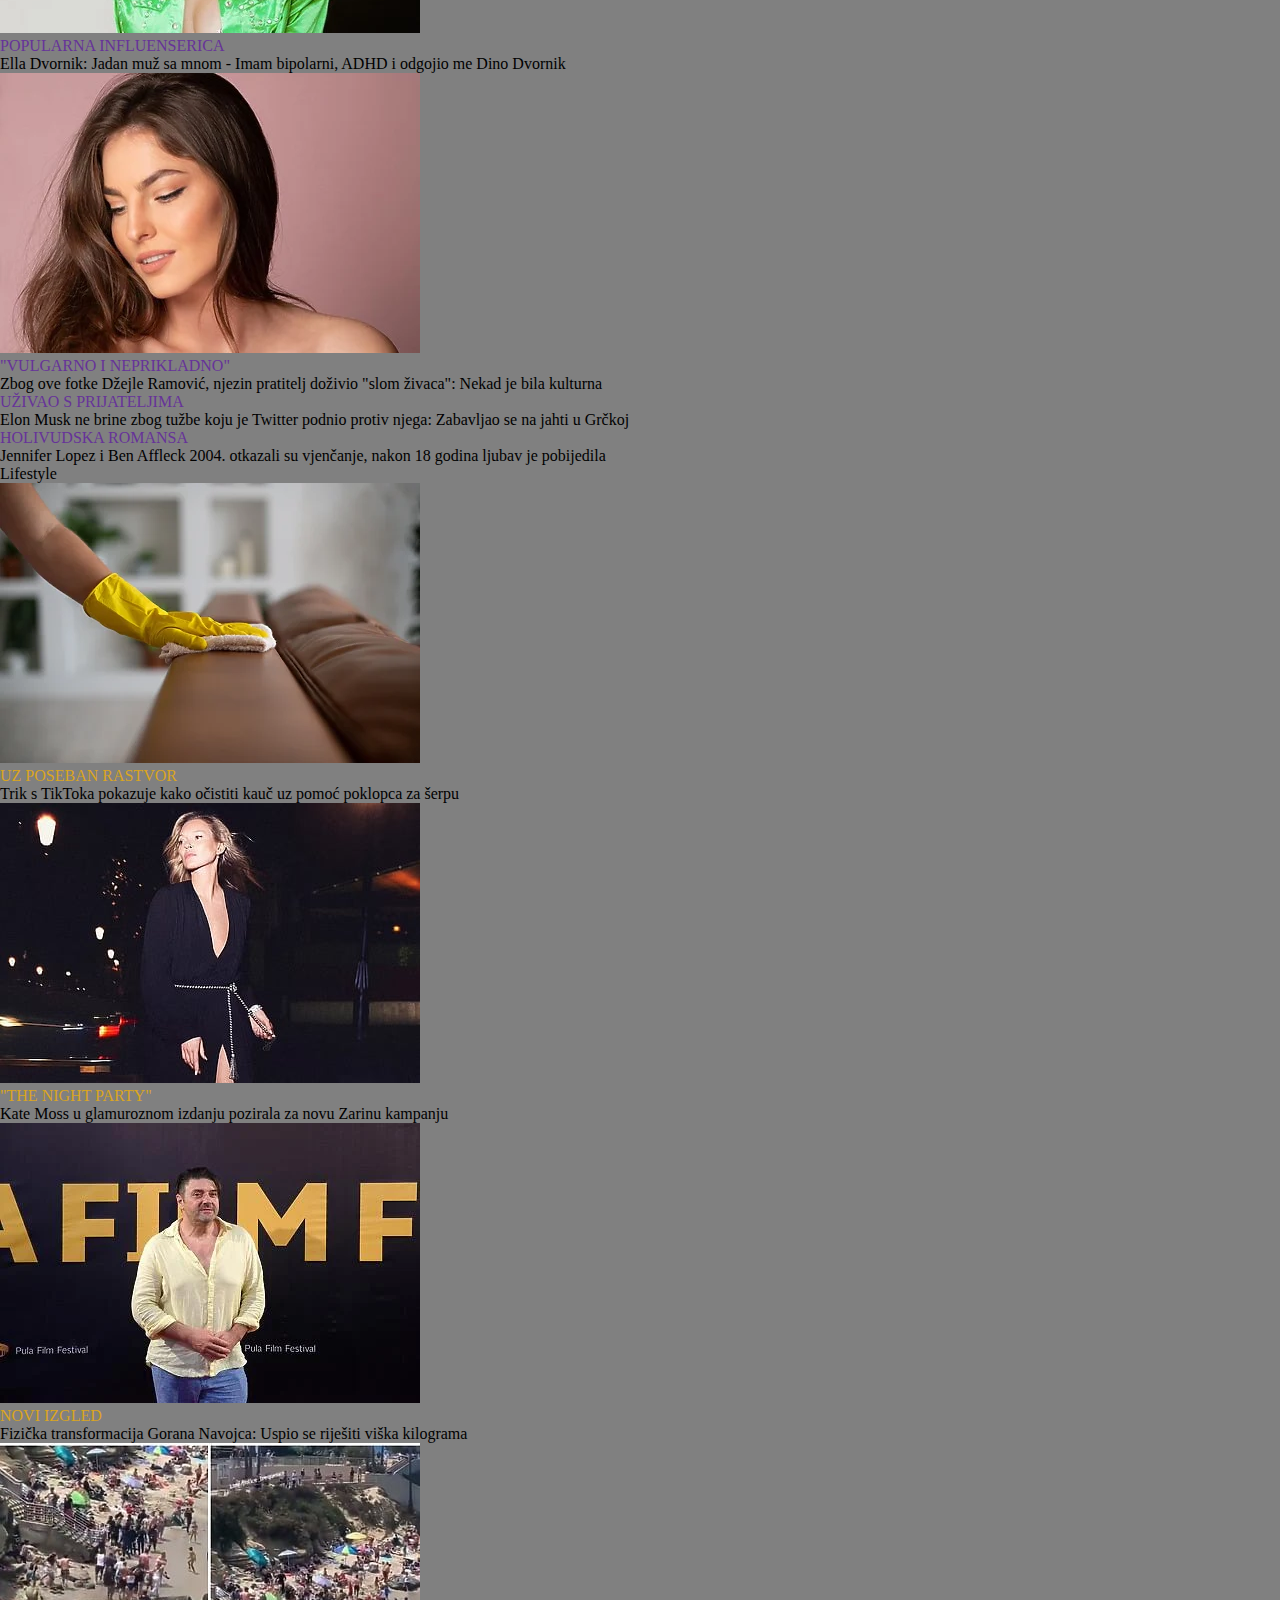
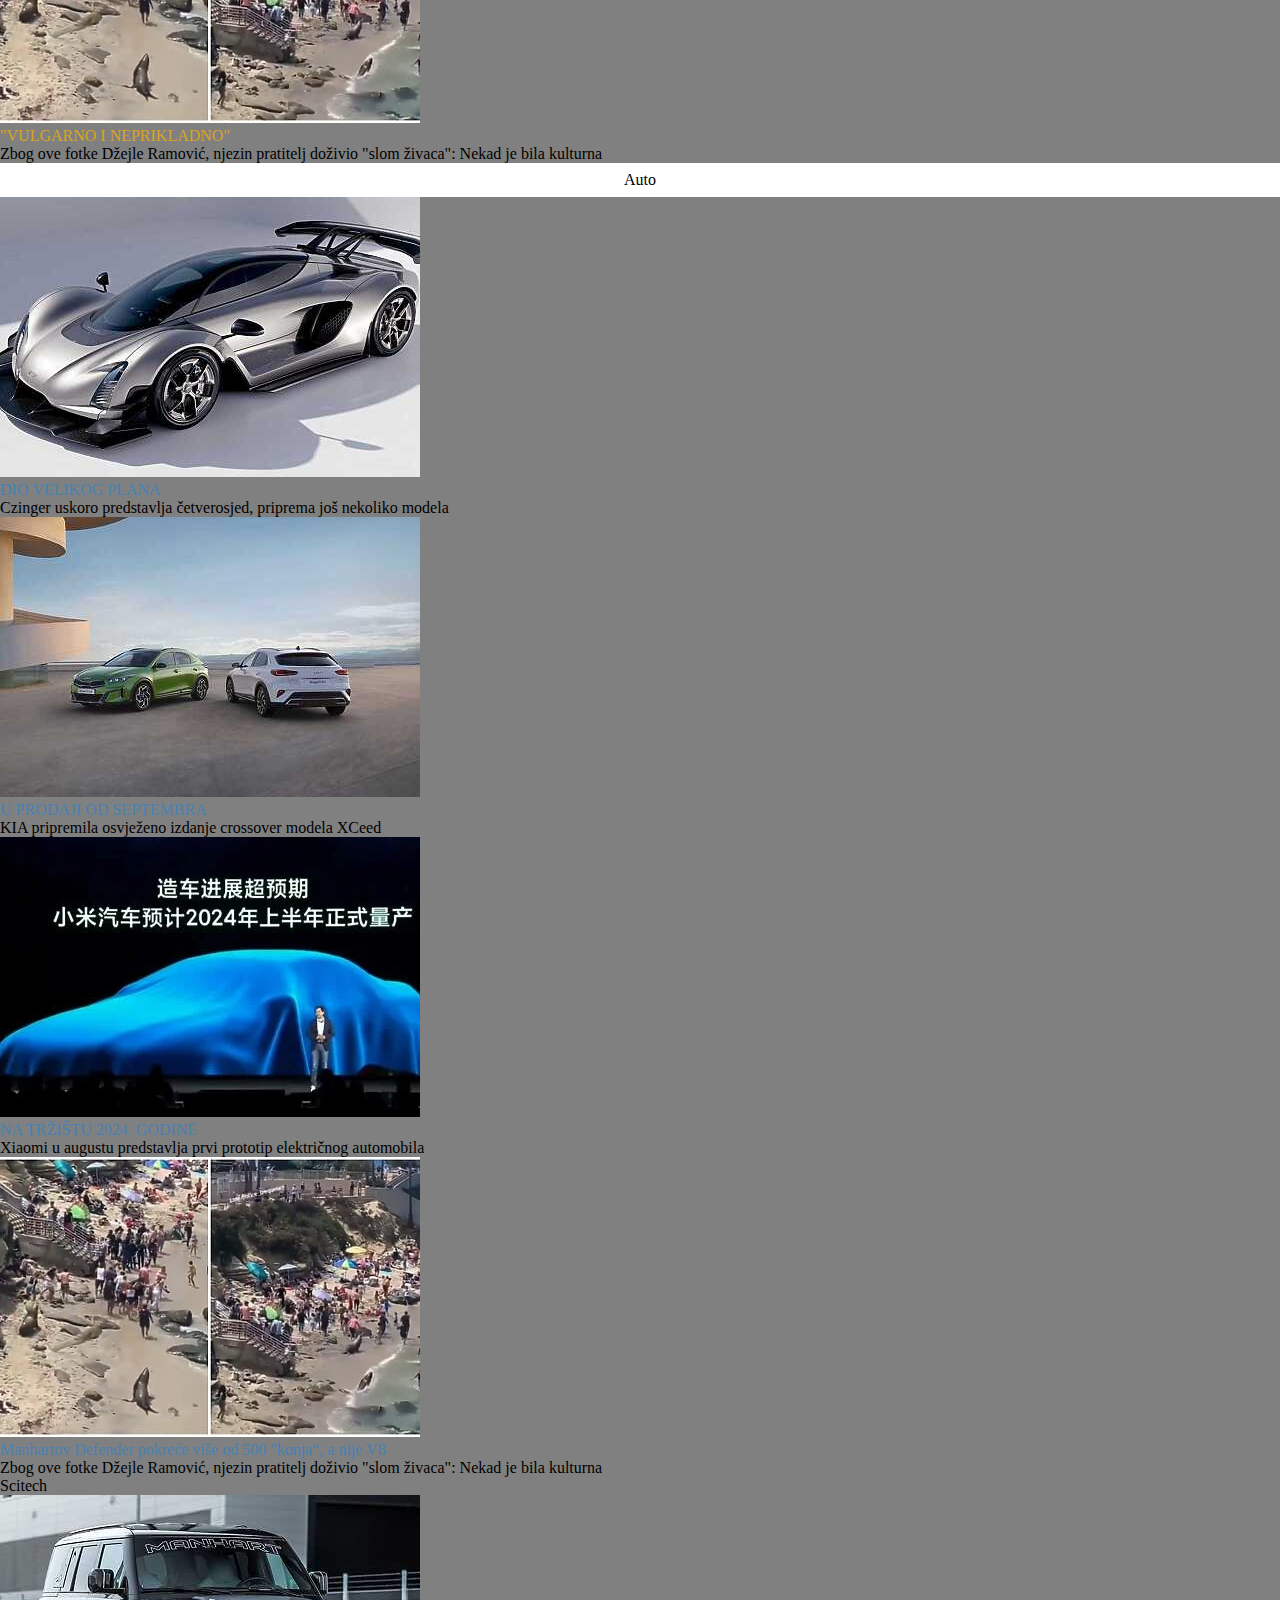
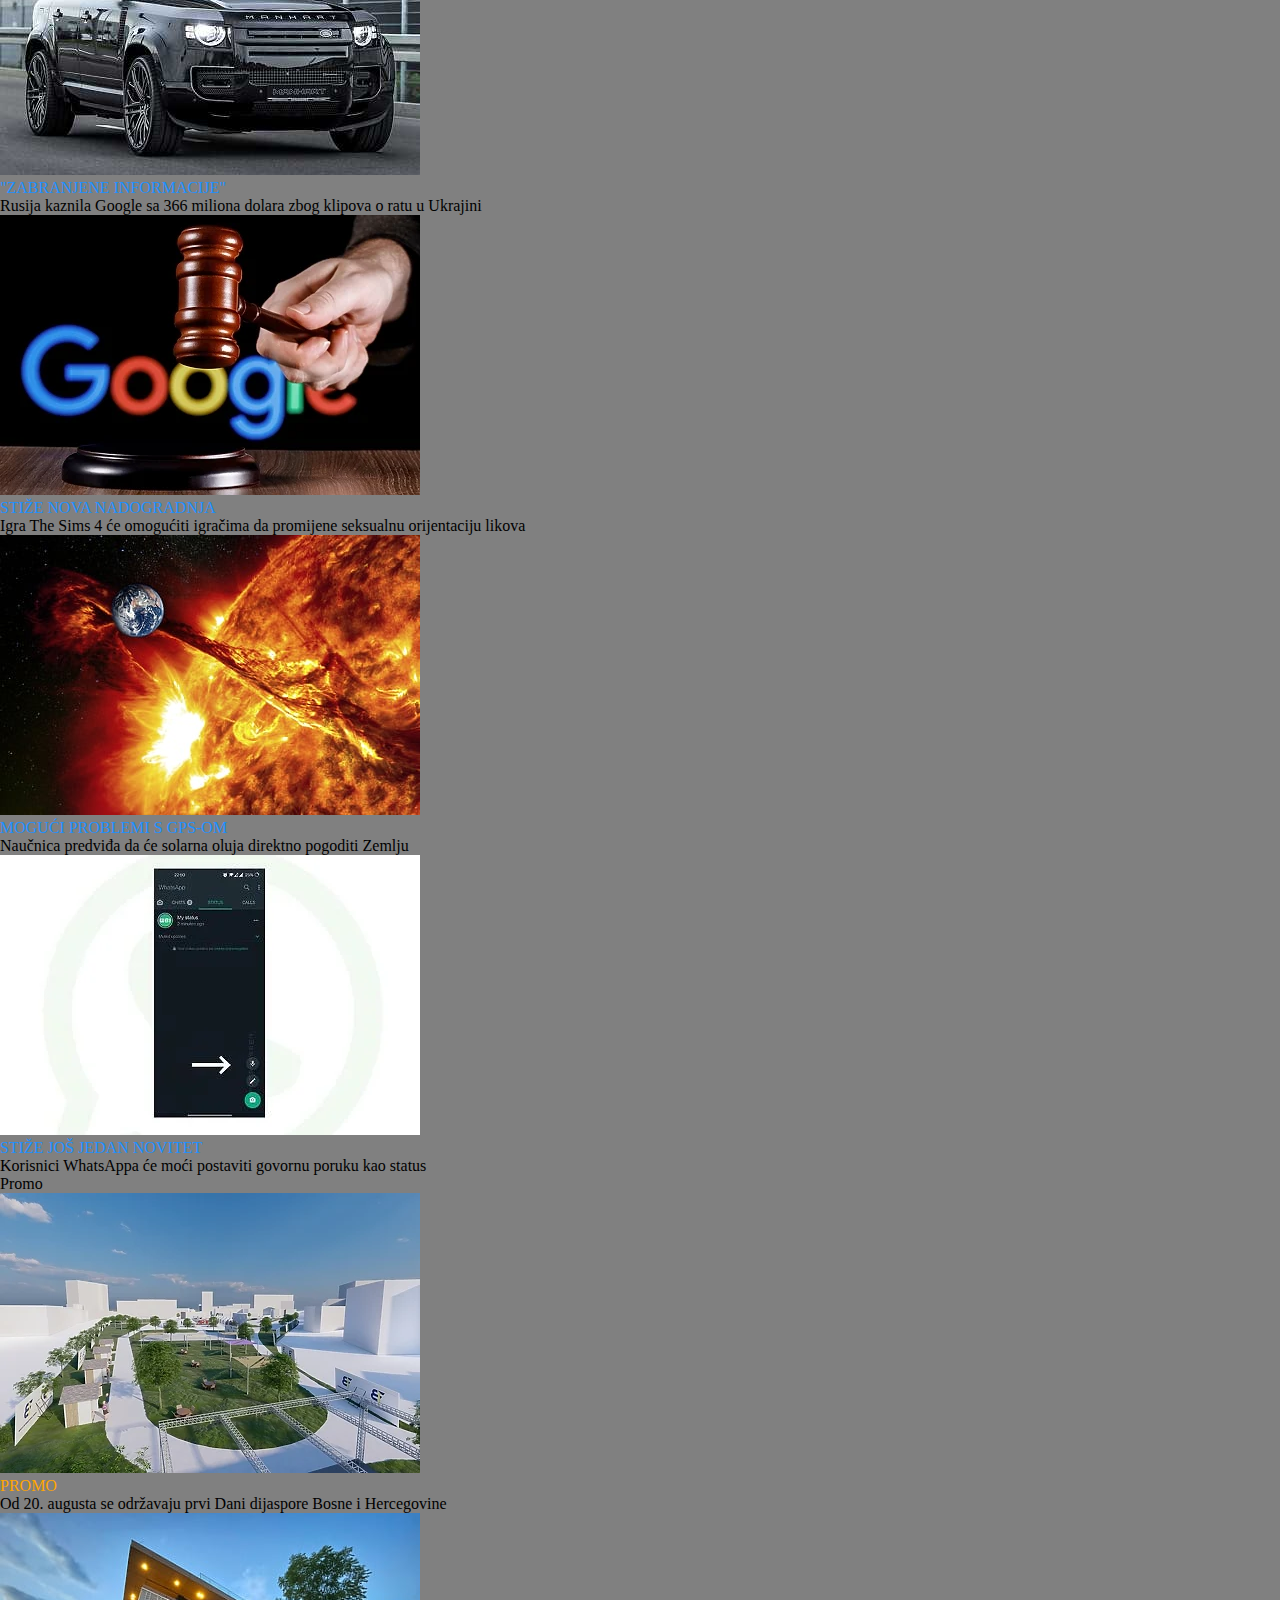
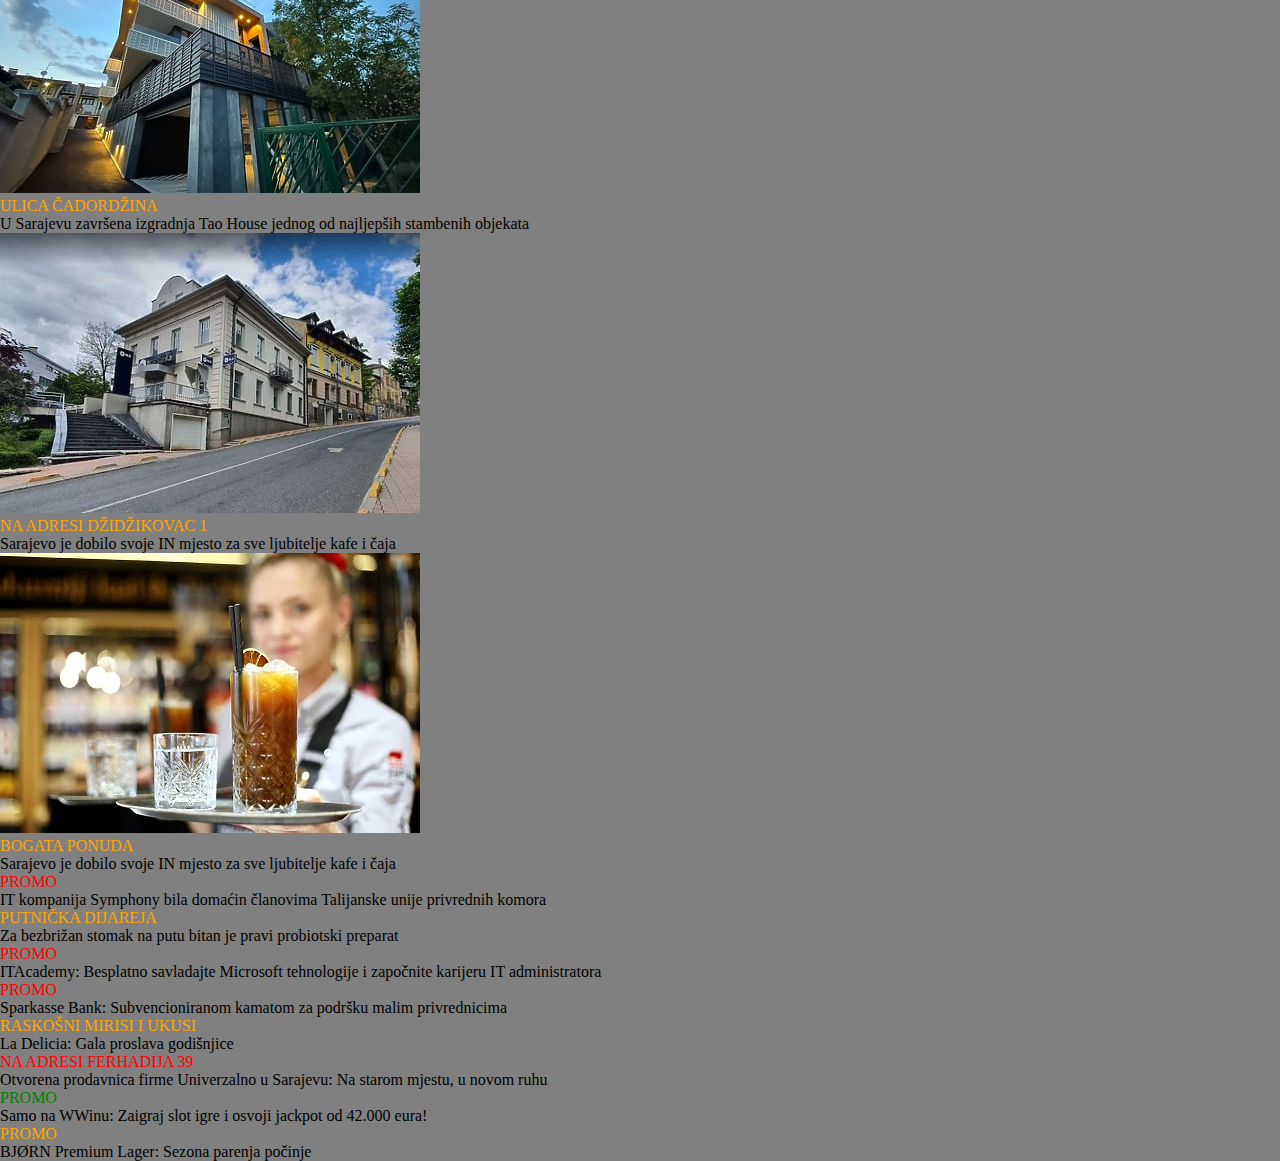
==== commit b7e95cb7: "added 5 different contents to the page" ====
--- a/index.html
+++ b/index.html
@@ -353,14 +353,7 @@
         </div>
         <div class="sidebar-2">
             <div class="sidebar-content-2">
-                <div>
-                    <div class="title" style="color:goldenrod">UKUSNA SLASTICA</div>
-                    <div class="subtitle">Napravite sami sladoled od samo tri sastojka</div>
-                </div>
-                <div>
-                    <div class="title" style="color:goldenrod">PREPORUKE NOVE STUDIJE</div>
-                    <div class="subtitle">Muškarci mlađi od 40 godina ne bi trebali piti više od čaše piva dnevno</div>
-                </div>
+
             </div>
         </div>
     </div>
